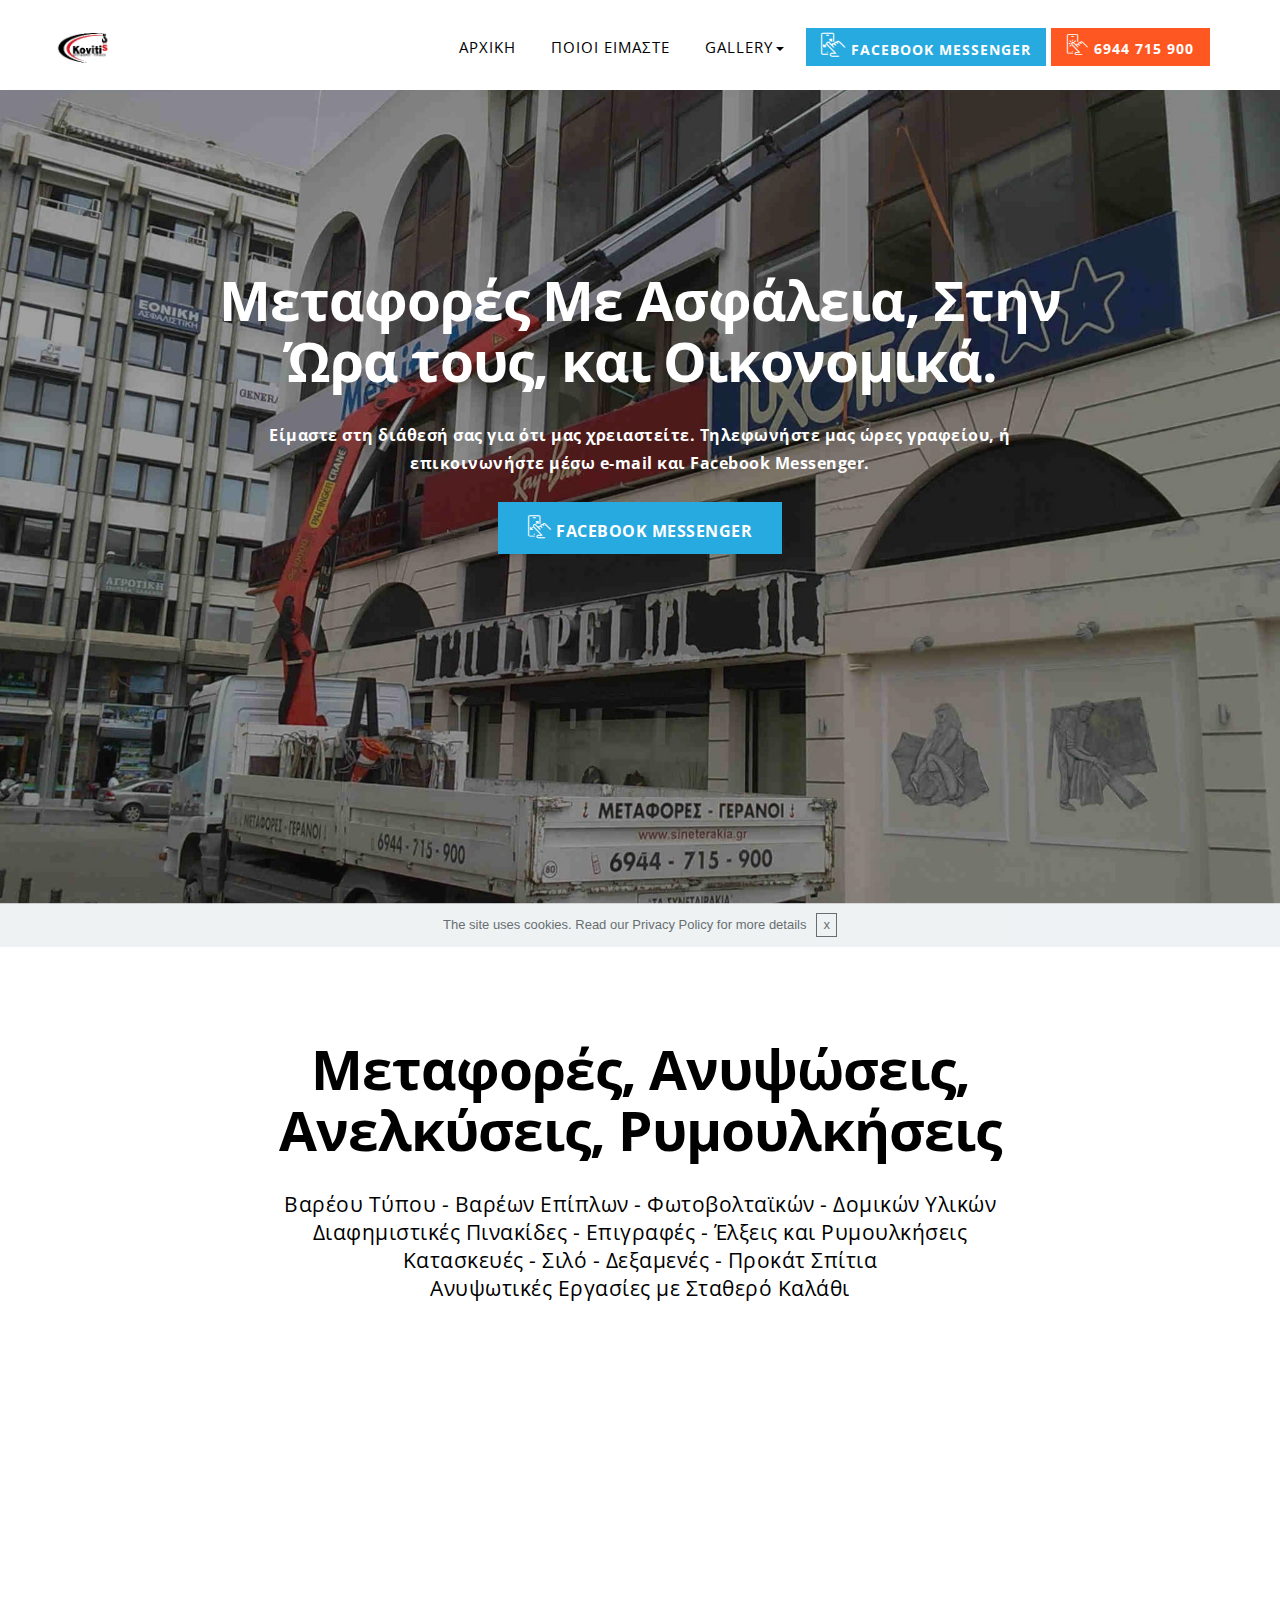
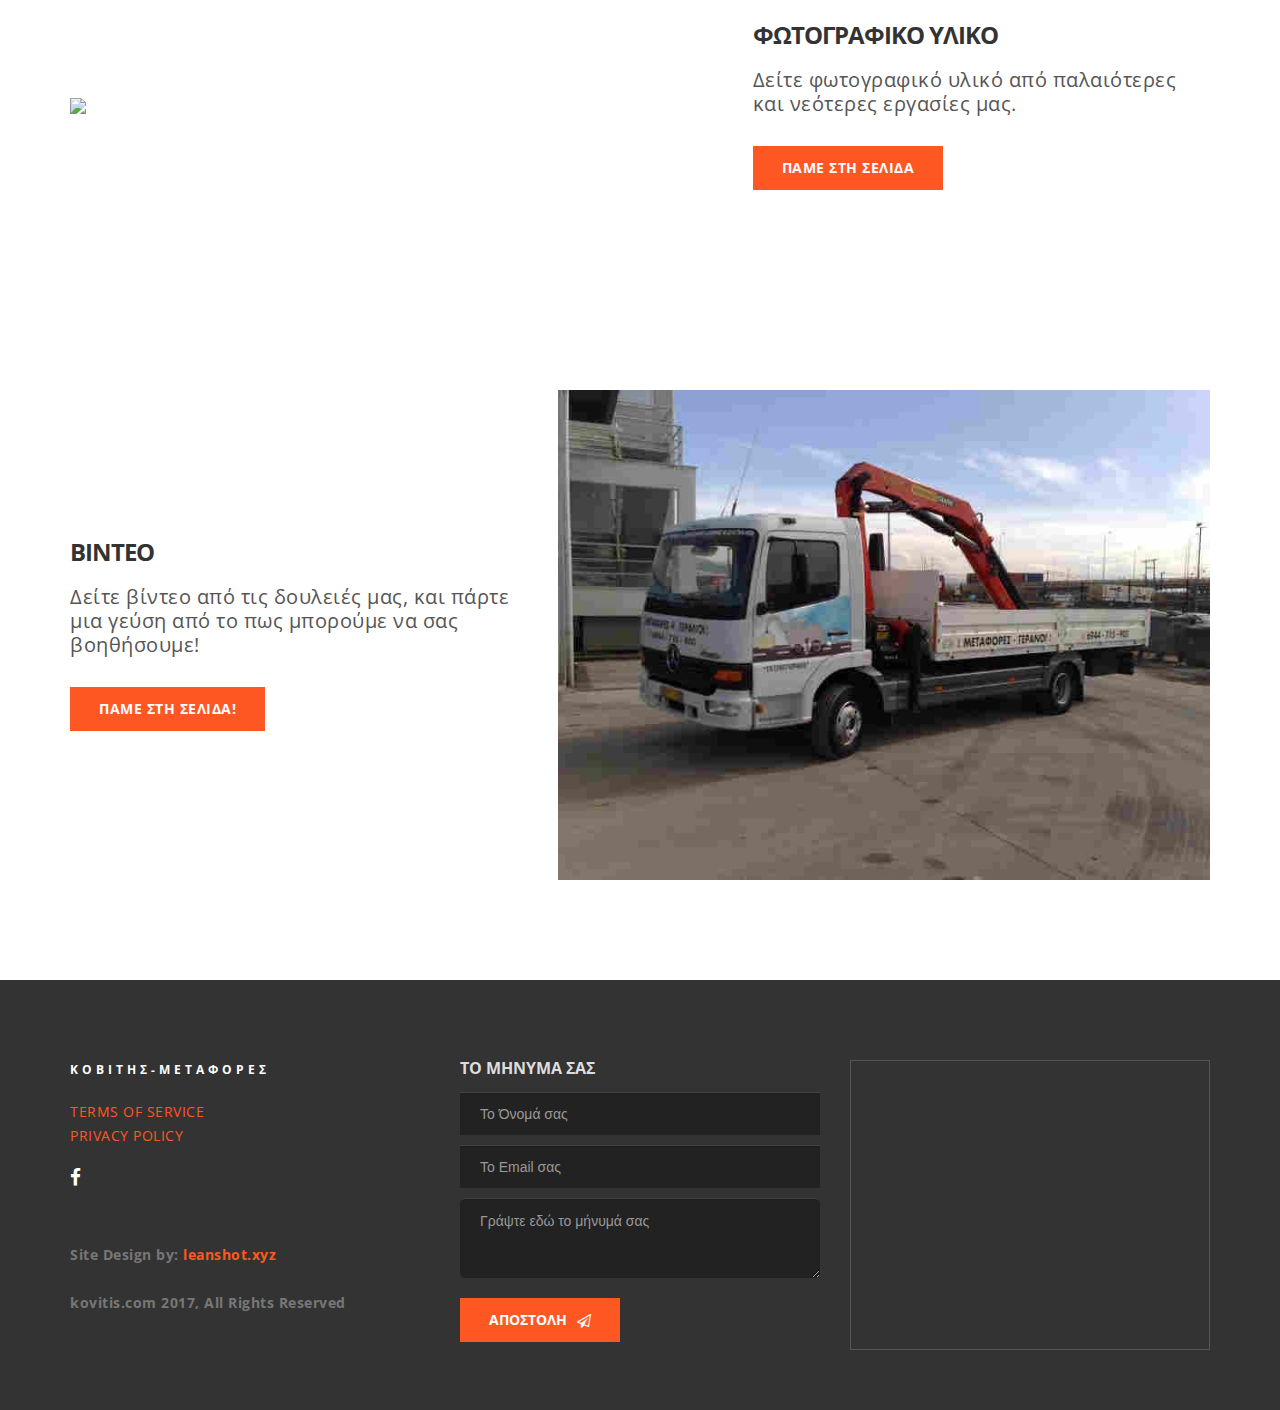
==== index.html @ bd5067e5 "create github pages" ====
<!DOCTYPE html>
<html>
<head>
  <!-- Site made with Mobirise Website Builder v4.3.0, https://mobirise.com -->
  <meta charset="UTF-8">
  <meta http-equiv="X-UA-Compatible" content="IE=edge">
  <meta name="generator" content="Mobirise v4.3.0, mobirise.com">
  <meta name="viewport" content="width=device-width, initial-scale=1">
  <link rel="shortcut icon" href="assets/images/kovitis-logo-128x128-2.png" type="image/x-icon">
  <meta name="description" content="ΜΕΤΑΦΟΡΕΣ, ΜΕΤΑΚΟΜΙΣΕΙΣ, ΑΝΥΨΩΣΕΙΣ, ΡΥΜΟΥΛΚΗΣΕΙΣ, ΘΕΣΣΑΛΟΝΙΚΗ">
  <title>ΚΟΒΙΤΗΣ | Μεταφορές, Γερανοί</title>
  <link rel="stylesheet" href="https://fonts.googleapis.com/css?family=Raleway:400,100,200,300,500,600,700,800,900">
  <link rel="stylesheet" href="assets/web/assets/mobirise-icons/mobirise-icons.css">
  <link rel="stylesheet" href="assets/bootstrap/css/bootstrap.min.css">
  <link rel="stylesheet" href="assets/socicon/css/socicon.min.css">
  <link rel="stylesheet" href="assets/font-awesome/css/font-awesome.min.css">
  <link rel="stylesheet" href="assets/unicore/css/style.css">
  <link rel="stylesheet" href="assets/dropdown-menu/style.light.css">
  <link rel="stylesheet" href="assets/mobirise/css/mbr-additional.css" type="text/css">
  
  
  
</head>
<body>
<section id="dropdown-menu1-0" data-rv-view="0">

    <nav class="navbar navbar-dropdown mbr-title-font navbar-fixed-top">

        <div class="container">

            <div class="navbar-brand">
                <a href="index.html" class="navbar-logo"><img src="assets/images/kovitis-logo-1-128x128.png" alt="ΚΟΒΙΤΗΣ - Μεταφορές,Γερανοί" title="ΚΟΒΙΤΗΣ - Μεταφορές,Γερανοί"></a>
                
            </div>

            <button class="navbar-toggler pull-xs-right hidden-md-up" type="button" data-toggle="collapse" data-target="#exCollapsingNavbar">
                ☰
            </button>

            <ul class="nav-dropdown collapse pull-xs-right navbar-toggleable-sm nav navbar-nav" id="exCollapsingNavbar"><li class="nav-item"><a class="nav-link link" href="https://mobirise.com/"></a></li><li class="nav-item"><a class="nav-link link" href="index.html">ΑΡΧΙΚΗ</a></li><li class="nav-item"><a class="nav-link link" href="ABOUT US.html">ΠΟΙΟΙ ΕΙΜΑΣΤΕ</a></li><li class="nav-item dropdown open"><a class="nav-link link dropdown-toggle" href="index.html" data-toggle="dropdown-submenu" aria-expanded="true">GALLERY</a><div class="dropdown-menu"><a class="dropdown-item" href="PHOTOS.html">ΦΩΤΟΓΡΑΦΙΕΣ</a><a class="dropdown-item" href="VIDEOS.html">ΒΙΝΤΕΟ</a></div></li><li class="nav-item nav-btn"><a class="nav-link btn mbr-title-font btn-info" href="https://m.me/183576741733097" target="_blank"><span class="mbri-touch-swipe mbr-iconfont mbr-iconfont-btn" style="font-size: 24px;"></span>&nbsp;FACEBOOK MESSENGER</a></li><li class="nav-item nav-btn"><a class="nav-link btn mbr-title-font btn-primary" href="tel:+306944715900"><span class="mbri-touch mbr-iconfont mbr-iconfont-btn" style="font-size: 21px;"></span>&nbsp;6944 715 900</a></li></ul>

        </div>

    </nav>

</section>

<section class="mbr-section--bg-adapted mbr-after-navbar" id="header27-7" data-rv-view="2" style="background-image: url(assets/images/62-2000x1500.jpg);">
    <div class="intro intro14" style="padding-top: 270px; padding-bottom: 230px;">
        <div class="mbr-overlay" style="opacity: 0.4; background-color: rgb(21, 21, 21);"></div>
        <div class="container">
            <div class="row center-content">
                <div class="col-md-10 col-md-offset-1 text-center">
                    <h3 class="mbr-title-font"><strong>Μεταφορές Με Ασφάλεια, Στην Ώρα τους, και Οικονομικά.</strong></h3>
                    <p><strong>Είμαστε στη διάθεσή σας για ότι μας χρειαστείτε. Τηλεφωνήστε μας ώρες γραφείου, ή επικοινωνήστε μέσω e-mail και Facebook Messenger.</strong></p>
                    <div class="space40"></div>
                    <div><a href="https://m.me/183576741733097" class="btn mbr-title-font btn-lg btn-info"><span class="mbri-touch-swipe mbr-iconfont mbr-iconfont-btn" style="font-size: 23px;"></span>&nbsp;FACEBOOK MESSENGER</a></div>

                    <ul class="features-list">
                        <li>
                            
                            
                        </li>

                        <li>
                            
                            
                        </li>

                        <li>
                            
                            
                        </li>

                        <li>
                            
                            
                        </li>
                    </ul>
                </div>
            </div>
        </div>
    </div>
</section>

<section class="mbr-section--bg-adapted" id="header7-1k" data-rv-view="5" style="background-color: rgb(255, 255, 255);">
    <div class="intro intro14" style="padding-top: 135px; padding-bottom: 115px;">
        
        <div class="container">
            <div class="row center-content">
                <div class="col-md-10 col-md-offset-1 text-center">
                    <h3 class="mbr-title-font"><strong>Μεταφορές, Ανυψώσεις, Ανελκύσεις, Ρυμουλκήσεις</strong><br></h3>
                    <p>Βαρέου Τύπου -&nbsp;Βαρέων Επίπλων - Φωτοβολταϊκών -&nbsp;Δομικών Υλικών<br>            Διαφημιστικές Πινακίδες - Επιγραφές -&nbsp;Έλξεις και Ρυμουλκήσεις<br>            Κατασκευές - Σιλό - Δεξαμενές - Προκάτ Σπίτια<br>            Ανυψωτικές Εργασίες με Σταθερό Καλάθι<br></p>
                    <div class="space40"></div>
                    

                    <ul class="features-list">
                        <li>
                            
                            
                        </li>

                        <li>
                            
                            
                        </li>

                        <li>
                            
                            
                        </li>

                        <li>
                            
                            
                        </li>
                    </ul>
                </div>
            </div>
        </div>
    </div>
</section>

<section class="mbr-section--bg-adapted mbr-section--relative" id="msg-box5-1l" data-rv-view="8" style="background-color: rgb(255, 255, 255);">
    <div class="elements-content" style="padding-top: 100px; padding-bottom: 100px;">
        
        <div class="container">
            <div class="row">
                <div class="col-md-12">
                    <div class="row center-content">
                        <div class="col-md-7">
                            <figure class="mbr-figure mbr-figure--adapted mbr-figure--caption-inside-bottom mbr-figure--full-width"><img src="assets/images/63-2000x1500.jpg" class="mbr-figure__img"></figure>
                        </div>
                        <div class="col-md-5">
                            <h3 class="text-uppercase space20 mbr-title-font"><strong>ΦΩΤΟΓΡΑΦΙΚΟ ΥΛΙΚΟ</strong></h3>
                            <p>Δείτε φωτογραφικό υλικό από παλαιότερες και νεότερες εργασίες μας.</p>
                            <div class="space30"></div>
                            <div><a class="btn mbr-title-font btn-primary" href="PHOTOS.html">ΠΑΜΕ ΣΤΗ ΣΕΛΙΔΑ</a> </div>
                        </div>
                    </div>
                </div>
            </div>
        </div>
    </div>
</section>

<section class="mbr-section--bg-adapted mbr-section--relative" id="msg-box4-19" data-rv-view="11" style="background-color: rgb(255, 255, 255);">
<div class="elements-content" style="padding-top: 100px; padding-bottom: 100px;">
    
    <div class="container">
        <div class="row">
            <div class="col-md-12">
                <div class="row center-content">
                    <div class="col-md-5">
                        <h3 class="text-uppercase space20 mbr-title-font"><strong>ΒΙΝΤΕΟ</strong></h3>
                        <p>Δείτε βίντεο από τις δουλειές μας, και πάρτε μια γεύση από το πως μπορούμε να σας βοηθήσουμε!</p>
                        <div class="space30"></div>
                        <div><a class="btn mbr-title-font btn-primary" href="VIDEOS.html">ΠΑΜΕ ΣΤΗ ΣΕΛΙΔΑ!</a></div>
                    </div>
                    <div class="col-md-7">
                        <figure class="mbr-figure mbr-figure--adapted mbr-figure--caption-inside-bottom mbr-figure--full-width"><img src="assets/images/12-1-720x540.jpg" class="mbr-figure__img"></figure>
                    </div>
                </div>
            </div>
        </div>
    </div>
</div>

</section>

<section class="mbr-section--bg-adapted mbr-section--relative" id="contacts4-b" data-rv-view="14" style="background-color: rgb(51, 51, 51);">
    <footer class="footer2" id="footer2" style="padding-top: 80px; padding-bottom: 60px;">
        
        <div class="container">
            <div class="row">
                <div class="col-md-4">
                    <h1 class="footer-logo mbr-title-font">ΚΟΒΙΤΗΣ-Μεταφορεσ</h1>
                    <p><a href="TOS.html">TERMS OF SERVICE</a><br><a href="PRIVACY.html">PRIVACY POLICY</a><br></p>
                    <div class="space20"></div>
                    <div class="footer-social space30"> <a class="fa" title="Facebook" target="_blank" href="https://el-gr.facebook.com/pg/%CE%A3%CE%A5%CE%9D%CE%95%CE%A4%CE%91%CE%99%CE%A1%CE%91%CE%9A%CE%99%CE%91-183576741733097/about/"><i class="fa fa-facebook"></i></a>     </div>

                    <p><strong><br></strong><strong>Site Design by:&nbsp;<a href="https://leanshot.xyz" target="_blank">leanshot.xyz</a></strong><strong><br></strong><br><strong>kovitis.com 2017, All Rights Reserved<a href="https://leanshot.xyz" target="_blank"><br></a></strong><br></p>
                </div>

                <div class="col-md-4" data-form-type="formoid">
                    <h5 class="mbr-title-font"><strong>ΤΟ ΜΗΝΥΜΑ ΣΑΣ</strong></h5>

                    <div data-form-alert="true">
                        <div class="hide" data-form-alert-success="true">Ευχαριστούμε για το ενδιαφέρον σας!</div>
                    </div>
                    <form id="contactForm" class="positioned" action="https://mobirise.com/" method="post" data-form-title="ΤΟ ΜΗΝΥΜΑ ΣΑΣ">
                        <input type="hidden" value="H6gFGNk7BHnUJ0TijCPd5NEdzg00eAjlXhA0EHoP7SwGSiLj/lN0wFyt14f3IJrOOEVx8ss+KiuL584Ph36HTFy8j6m+qwFxphKFW7IJkEpsEPEcs5S4kefdJApHaXdV" data-form-email="true">
                        <div>
                            <input type="text" class="form-control" name="name" required="" placeholder="Το Όνομά σας" data-form-field="Name">
                        </div>
                        <div>
                            <input type="email" class="form-control" name="email" required="" placeholder="Το Email σας" data-form-field="Email">
                        </div>
                        <textarea class="form-control" name="message" rows="4" placeholder="Γράψτε εδώ το μήνυμά σας" data-form-field="Message"></textarea>
                        <div><button type="submit" class="btn mbr-title-font btn-primary btn-ico">ΑΠΟΣΤΟΛΗ<i class="fa fa-paper-plane-o"></i></button></div>
                    </form>

                </div>

                <div class="col-md-4">
                    <!-- GOOGLE MAP -->
                    <div class="google-map">
                        <div class="container-fluid no-padding">
                            <figure class="mbr-figure mbr-figure--wysiwyg mbr-figure--full-width mbr-figure--no-bg">
                                    <div class="mbr-figure__map" style="height: 278px"><iframe frameborder="0" style="border:0" src="https://www.google.com/maps/embed/v1/place?key=AIzaSyA0Dx_boXQiwvdz8sJHoYeZNVTdoWONYkU&amp;q=place_id:ChIJidbBNM85qBQRSf6rbRTaplM" allowfullscreen=""></iframe></div>
                            </figure>
                        </div>
                    </div>
                </div>
            </div>
        </div>
    </footer>
</section>


  <script src="assets/web/assets/jquery/jquery.min.js"></script>
  <script src="assets/bootstrap/js/bootstrap.min.js"></script>
  <script src="assets/smooth-scroll/SmoothScroll.js"></script>
  <script src="assets/cookies-alert-plugin/cookies-alert-core.js"></script>
  <script src="assets/cookies-alert-plugin/cookies-alert-script.js"></script>
  <script src="assets/unicore/js/script.js"></script>
  <script src="assets/dropdown-menu/script.js"></script>
  <script src="assets/formoid/formoid.min.js"></script>
  
  
<input name="cookieData" type="hidden" data-cookie-text="The site uses cookies. Read our Privacy Policy for more details">
  </body>
</html>
---- assets/web/assets/mobirise-icons/mobirise-icons.css ----
@font-face {
  font-family: 'MobiriseIcons';
  src:  url('mobirise-icons.eot?spat4u');
  src:  url('mobirise-icons.eot?spat4u#iefix') format('embedded-opentype'),
    url('mobirise-icons.ttf?spat4u') format('truetype'),
    url('mobirise-icons.woff?spat4u') format('woff'),
    url('mobirise-icons.svg?spat4u#MobiriseIcons') format('svg');
  font-weight: normal;
  font-style: normal;
}

[class^="mbri-"], [class*=" mbri-"] {
  /* use !important to prevent issues with browser extensions that change fonts */
  font-family: MobiriseIcons !important;
  speak: none;
  font-style: normal;
  font-weight: normal;
  font-variant: normal;
  text-transform: none;
  line-height: 1;

  /* Better Font Rendering =========== */
  -webkit-font-smoothing: antialiased;
  -moz-osx-font-smoothing: grayscale;
}

.mbri-add-submenu:before {
  content: "\e900";
}
.mbri-alert:before {
  content: "\e901";
}
.mbri-align-center:before {
  content: "\e902";
}
.mbri-align-justify:before {
  content: "\e903";
}
.mbri-align-left:before {
  content: "\e904";
}
.mbri-align-right:before {
  content: "\e905";
}
.mbri-android:before {
  content: "\e906";
}
.mbri-apple:before {
  content: "\e907";
}
.mbri-arrow-down:before {
  content: "\e908";
}
.mbri-arrow-next:before {
  content: "\e909";
}
.mbri-arrow-prev:before {
  content: "\e90a";
}
.mbri-arrow-up:before {
  content: "\e90b";
}
.mbri-bold:before {
  content: "\e90c";
}
.mbri-bookmark:before {
  content: "\e90d";
}
.mbri-bootstrap:before {
  content: "\e90e";
}
.mbri-briefcase:before {
  content: "\e90f";
}
.mbri-browse:before {
  content: "\e910";
}
.mbri-bulleted-list:before {
  content: "\e911";
}
.mbri-calendar:before {
  content: "\e912";
}
.mbri-camera:before {
  content: "\e913";
}
.mbri-cart-add:before {
  content: "\e914";
}
.mbri-cart-full:before {
  content: "\e915";
}
.mbri-cash:before {
  content: "\e916";
}
.mbri-change-style:before {
  content: "\e917";
}
.mbri-chat:before {
  content: "\e918";
}
.mbri-clock:before {
  content: "\e919";
}
.mbri-close:before {
  content: "\e91a";
}
.mbri-cloud:before {
  content: "\e91b";
}
.mbri-code:before {
  content: "\e91c";
}
.mbri-contact-form:before {
  content: "\e91d";
}
.mbri-credit-card:before {
  content: "\e91e";
}
.mbri-cursor-click:before {
  content: "\e91f";
}
.mbri-cust-feedback:before {
  content: "\e920";
}
.mbri-database:before {
  content: "\e921";
}
.mbri-delivery:before {
  content: "\e922";
}
.mbri-desktop:before {
  content: "\e923";
}
.mbri-devices:before {
  content: "\e924";
}
.mbri-down:before {
  content: "\e925";
}
.mbri-download:before {
  content: "\e989";
}
.mbri-drag-n-drop:before {
  content: "\e927";
}
.mbri-drag-n-drop2:before {
  content: "\e928";
}
.mbri-edit:before {
  content: "\e929";
}
.mbri-edit2:before {
  content: "\e92a";
}
.mbri-error:before {
  content: "\e92b";
}
.mbri-extension:before {
  content: "\e92c";
}
.mbri-features:before {
  content: "\e92d";
}
.mbri-file:before {
  content: "\e92e";
}
.mbri-flag:before {
  content: "\e92f";
}
.mbri-folder:before {
  content: "\e930";
}
.mbri-gift:before {
  content: "\e931";
}
.mbri-github:before {
  content: "\e932";
}
.mbri-globe:before {
  content: "\e933";
}
.mbri-globe-2:before {
  content: "\e934";
}
.mbri-growing-chart:before {
  content: "\e935";
}
.mbri-hearth:before {
  content: "\e936";
}
.mbri-help:before {
  content: "\e937";
}
.mbri-home:before {
  content: "\e938";
}
.mbri-hot-cup:before {
  content: "\e939";
}
.mbri-idea:before {
  content: "\e93a";
}
.mbri-image-gallery:before {
  content: "\e93b";
}
.mbri-image-slider:before {
  content: "\e93c";
}
.mbri-info:before {
  content: "\e93d";
}
.mbri-italic:before {
  content: "\e93e";
}
.mbri-key:before {
  content: "\e93f";
}
.mbri-laptop:before {
  content: "\e940";
}
.mbri-layers:before {
  content: "\e941";
}
.mbri-left-right:before {
  content: "\e942";
}
.mbri-left:before {
  content: "\e943";
}
.mbri-letter:before {
  content: "\e944";
}
.mbri-like:before {
  content: "\e945";
}
.mbri-link:before {
  content: "\e946";
}
.mbri-lock:before {
  content: "\e947";
}
.mbri-login:before {
  content: "\e948";
}
.mbri-logout:before {
  content: "\e949";
}
.mbri-magic-stick:before {
  content: "\e94a";
}
.mbri-map-pin:before {
  content: "\e94b";
}
.mbri-menu:before {
  content: "\e94c";
}
.mbri-mobile:before {
  content: "\e94d";
}
.mbri-mobile2:before {
  content: "\e94e";
}
.mbri-mobirise:before {
  content: "\e94f";
}
.mbri-more-horizontal:before {
  content: "\e950";
}
.mbri-more-vertical:before {
  content: "\e951";
}
.mbri-music:before {
  content: "\e952";
}
.mbri-new-file:before {
  content: "\e953";
}
.mbri-numbered-list:before {
  content: "\e954";
}
.mbri-opened-folder:before {
  content: "\e955";
}
.mbri-pages:before {
  content: "\e956";
}
.mbri-paper-plane:before {
  content: "\e957";
}
.mbri-paperclip:before {
  content: "\e958";
}
.mbri-photo:before {
  content: "\e959";
}
.mbri-photos:before {
  content: "\e95a";
}
.mbri-pin:before {
  content: "\e95b";
}
.mbri-play:before {
  content: "\e95c";
}
.mbri-plus:before {
  content: "\e95d";
}
.mbri-preview:before {
  content: "\e95e";
}
.mbri-print:before {
  content: "\e95f";
}
.mbri-protect:before {
  content: "\e960";
}
.mbri-question:before {
  content: "\e961";
}
.mbri-quote-left:before {
  content: "\e962";
}
.mbri-quote-right:before {
  content: "\e963";
}
.mbri-refresh:before {
  content: "\e964";
}
.mbri-responsive:before {
  content: "\e965";
}
.mbri-right:before {
  content: "\e966";
}
.mbri-rocket:before {
  content: "\e967";
}
.mbri-sad-face:before {
  content: "\e968";
}
.mbri-sale:before {
  content: "\e969";
}
.mbri-save:before {
  content: "\e96a";
}
.mbri-search:before {
  content: "\e96b";
}
.mbri-setting:before {
  content: "\e96c";
}
.mbri-setting2:before {
  content: "\e96d";
}
.mbri-setting3:before {
  content: "\e96e";
}
.mbri-share:before {
  content: "\e96f";
}
.mbri-shopping-bag:before {
  content: "\e970";
}
.mbri-shopping-basket:before {
  content: "\e971";
}
.mbri-shopping-cart:before {
  content: "\e972";
}
.mbri-sites:before {
  content: "\e973";
}
.mbri-smile-face:before {
  content: "\e974";
}
.mbri-speed:before {
  content: "\e975";
}
.mbri-star:before {
  content: "\e976";
}
.mbri-success:before {
  content: "\e977";
}
.mbri-sun:before {
  content: "\e978";
}
.mbri-sun2:before {
  content: "\e979";
}
.mbri-tablet:before {
  content: "\e97a";
}
.mbri-tablet-vertical:before {
  content: "\e97b";
}
.mbri-target:before {
  content: "\e97c";
}
.mbri-timer:before {
  content: "\e97d";
}
.mbri-to-ftp:before {
  content: "\e97e";
}
.mbri-to-local-drive:before {
  content: "\e97f";
}
.mbri-touch-swipe:before {
  content: "\e980";
}
.mbri-touch:before {
  content: "\e981";
}
.mbri-trash:before {
  content: "\e982";
}
.mbri-underline:before {
  content: "\e983";
}
.mbri-unlink:before {
  content: "\e984";
}
.mbri-unlock:before {
  content: "\e985";
}
.mbri-up-down:before {
  content: "\e986";
}
.mbri-up:before {
  content: "\e987";
}
.mbri-update:before {
  content: "\e988";
}
.mbri-upload:before {
 content: "\e926"; 
}
.mbri-user:before {
  content: "\e98a";
}
.mbri-user2:before {
  content: "\e98b";
}
.mbri-users:before {
  content: "\e98c";
}
.mbri-video:before {
  content: "\e98d";
}
.mbri-video-play:before {
  content: "\e98e";
}
.mbri-watch:before {
  content: "\e98f";
}
.mbri-website-theme:before {
  content: "\e990";
}
.mbri-wifi:before {
  content: "\e991";
}
.mbri-windows:before {
  content: "\e992";
}
.mbri-zoom-out:before {
  content: "\e993";
}
.mbri-redo:before {
  content: "\e994";
}
.mbri-undo:before {
  content: "\e995";
}
---- assets/socicon/css/socicon.min.css ----
@charset "UTF-8";@font-face{font-family:"socicon";src:url("../fonts/socicon.eot");src:url("../fonts/socicon.eot?#iefix") format("embedded-opentype"),url("../fonts/socicon.woff") format("woff"),url("../fonts/socicon.ttf") format("truetype"),url("../fonts/socicon.svg#sociconregular") format("svg");font-weight:normal;font-style:normal}.socicon:before{position:relative;top:1px;display:inline-block;font-family:"socicon";font-style:normal;font-weight:normal;line-height:1;text-transform:none !important;-webkit-font-smoothing:antialiased;-moz-osx-font-smoothing:grayscale}.socicon-twitter:before{content:"\e040"}.socicon-facebook:before{content:"\e041"}.socicon-googleplus:before{content:"\e042"}.socicon-pinterest:before{content:"\e043"}.socicon-foursquare:before{content:"\e044"}.socicon-yahoo:before{content:"\e045"}.socicon-skype:before{content:"\e046"}.socicon-yelp:before{content:"\e047"}.socicon-feedburner:before{content:"\e048"}.socicon-linkedin:before{content:"\e049"}.socicon-viadeo:before{content:"\e04a"}.socicon-xing:before{content:"\e04b"}.socicon-myspace:before{content:"\e04c"}.socicon-soundcloud:before{content:"\e04d"}.socicon-spotify:before{content:"\e04e"}.socicon-grooveshark:before{content:"\e04f"}.socicon-mixcloud:before{content:"\e001"}.socicon-lastfm:before{content:"\e050"}.socicon-youtube:before{content:"\e051"}.socicon-vimeo:before{content:"\e052"}.socicon-dailymotion:before{content:"\e053"}.socicon-vine:before{content:"\e054"}.socicon-flickr:before{content:"\e055"}.socicon-500px:before{content:"\e056"}.socicon-instagram:before{content:"\e057"}.socicon-wordpress:before{content:"\e058"}.socicon-tumblr:before{content:"\e059"}.socicon-blogger:before{content:"\e020"}.socicon-technorati:before{content:"\e021"}.socicon-reddit:before{content:"\e022"}.socicon-dribbble:before{content:"\e023"}.socicon-stumbleupon:before{content:"\e024"}.socicon-digg:before{content:"\e025"}.socicon-envato:before{content:"\e026"}.socicon-behance:before{content:"\e027"}.socicon-delicious:before{content:"\e028"}.socicon-deviantart:before{content:"\e029"}.socicon-forrst:before{content:"\e02a"}.socicon-play:before{content:"\e02b"}.socicon-zerply:before{content:"\e02c"}.socicon-wikipedia:before{content:"\e02d"}.socicon-apple:before{content:"\e02e"}.socicon-flattr:before{content:"\e02f"}.socicon-github:before{content:"\e030"}.socicon-friendfeed:before{content:"\e032"}.socicon-newsvine:before{content:"\e033"}.socicon-identica:before{content:"\e034"}.socicon-bebo:before{content:"\e035"}.socicon-zynga:before{content:"\e036"}.socicon-steam:before{content:"\e037"}.socicon-xbox:before{content:"\e038"}.socicon-windows:before{content:"\e039"}.socicon-outlook:before{content:"\e010"}.socicon-coderwall:before{content:"\e011"}.socicon-tripadvisor:before{content:"\e012"}.socicon-appnet:before{content:"\e013"}.socicon-goodreads:before{content:"\e014"}.socicon-tripit:before{content:"\e015"}.socicon-lanyrd:before{content:"\e016"}.socicon-slideshare:before{content:"\e017"}.socicon-buffer:before{content:"\e018"}.socicon-rss:before{content:"\e00b"}.socicon-vkontakte:before{content:"\e01a"}.socicon-disqus:before{content:"\e019"}.socicon-houzz:before{content:"\e00a"}.socicon-mail:before{content:"\e01f"}.socicon-patreon:before{content:"\e01c"}.socicon-paypal:before{content:"\e00c"}.socicon-playstation:before{content:"\e03d"}.socicon-smugmug:before{content:"\e05e"}.socicon-swarm:before{content:"\e003"}.socicon-triplej:before{content:"\e009"}.socicon-yammer:before{content:"\e005"}.socicon-stackoverflow:before{content:"\e007"}.socicon-drupal:before{content:"\e002"}.socicon-odnoklassniki:before{content:"\e00d"}.socicon-android:before{content:"\e03e"}.socicon-meetup:before{content:"\e03c"}.socicon-persona:before{content:"\e008"}.socicon-amazon:before{content:"\e05c"}.socicon-ello:before{content:"\e006"}.socicon-8tracks:before{content:"\e05b"}.socicon-twitch:before{content:"\e05a"}.socicon-airbnb:before{content:"\e00e"}.socicon-pocket:before{content:"\e01e"}.socicon-whatsapp:before{content:"\e01b"}.socicon-storehouse:before{content:"\e01d"}.socicon-icq:before{content:"\e05d"}.socicon-modelmayhem:before{content:"\e000"}.socicon-istock:before{content:"\e004"}.socicon-angellist:before{content:"\e062"}.socicon-periscope:before{content:"\e00f"}.socicon-ravelry:before{content:"\e05f"}.socicon-snapchat:before{content:"\e03f"}.socicon-weibo:before{content:"\e060"}.socicon-douban:before{content:"\e03b"}.socicon-baidu:before{content:"\e061"}.socicon-qq:before{content:"\e03a"}.socicon-renren:before{content:"\e031"}.socicon-ebay:before{content:"\e063"}.socicon-imdb:before{content:"\e064"}.socicon-stayfriends:before{content:"\e065"}.socicon-residentadvisor:before{content:"\e066"}.socicon-google:before{content:"\e067"}.socicon-yandex:before{content:"\e068"}.socicon-sharethis:before{content:"\e069"}.socicon-bandcamp:before{content:"\e06a"}.socicon-itunes:before{content:"\e06b"}.socicon-deezer:before{content:"\e06c"}.socicon-medium:before{content:"\e06d"}.socicon-telegram:before{content:"\e06e"}.socicon-openid:before{content:"\e06f"}.socicon-amplement:before{content:"\e070"}.socicon-bg-twitter{background:#4da7de}.socicon-bg-twitter:hover{background:#4da7de !important}.socicon-bg-facebook{background:#3e5b98}.socicon-bg-facebook:hover{background:#3e5b98 !important}.socicon-bg-googleplus{background:#dd4b39}.socicon-bg-googleplus:hover{background:#dd4b39 !important}.socicon-bg-pinterest{background:#c92619}.socicon-bg-pinterest:hover{background:#c92619 !important}.socicon-bg-foursquare{background:#f94877}.socicon-bg-foursquare:hover{background:#f94877 !important}.socicon-bg-yahoo{background:#6e2a85}.socicon-bg-yahoo:hover{background:#6e2a85 !important}.socicon-bg-skype{background:#28abe3}.socicon-bg-skype:hover{background:#28abe3 !important}.socicon-bg-yelp{background:#c83218}.socicon-bg-yelp:hover{background:#c83218 !important}.socicon-bg-feedburner{background:#fc0}.socicon-bg-feedburner:hover{background:#fc0 !important}.socicon-bg-linkedin{background:#3371b7}.socicon-bg-linkedin:hover{background:#3371b7 !important}.socicon-bg-viadeo{background:#e4a000}.socicon-bg-viadeo:hover{background:#e4a000 !important}.socicon-bg-xing{background:#005a60}.socicon-bg-xing:hover{background:#005a60 !important}.socicon-bg-myspace{background:#323232}.socicon-bg-myspace:hover{background:#323232 !important}.socicon-bg-soundcloud{background:#fe3801}.socicon-bg-soundcloud:hover{background:#fe3801 !important}.socicon-bg-spotify{background:#7bb342}.socicon-bg-spotify:hover{background:#7bb342 !important}.socicon-bg-grooveshark{background:#000}.socicon-bg-grooveshark:hover{background:#000 !important}.socicon-bg-mixcloud{background:#000}.socicon-bg-mixcloud:hover{background:#000 !important}.socicon-bg-lastfm{background:#d41316}.socicon-bg-lastfm:hover{background:#d41316 !important}.socicon-bg-youtube{background:#e02a20}.socicon-bg-youtube:hover{background:#e02a20 !important}.socicon-bg-vimeo{background:#51b5e7}.socicon-bg-vimeo:hover{background:#51b5e7 !important}.socicon-bg-dailymotion{background:#004e72}.socicon-bg-dailymotion:hover{background:#004e72 !important}.socicon-bg-vine{background:#00b389}.socicon-bg-vine:hover{background:#00b389 !important}.socicon-bg-flickr{background:#1e1e1b}.socicon-bg-flickr:hover{background:#1e1e1b !important}.socicon-bg-500px{background:#58a9de}.socicon-bg-500px:hover{background:#58a9de !important}.socicon-bg-instagram{background:#9c7c6e}.socicon-bg-instagram:hover{background:#9c7c6e !important}.socicon-bg-wordpress{background:#464646}.socicon-bg-wordpress:hover{background:#464646 !important}.socicon-bg-tumblr{background:#45556c}.socicon-bg-tumblr:hover{background:#45556c !important}.socicon-bg-blogger{background:#ec661c}.socicon-bg-blogger:hover{background:#ec661c !important}.socicon-bg-technorati{background:#5cb030}.socicon-bg-technorati:hover{background:#5cb030 !important}.socicon-bg-reddit{background:#e74a1e}.socicon-bg-reddit:hover{background:#e74a1e !important}.socicon-bg-dribbble{background:#e84d88}.socicon-bg-dribbble:hover{background:#e84d88 !important}.socicon-bg-stumbleupon{background:#e64011}.socicon-bg-stumbleupon:hover{background:#e64011 !important}.socicon-bg-digg{background:#1d1d1b}.socicon-bg-digg:hover{background:#1d1d1b !important}.socicon-bg-envato{background:#597c3a}.socicon-bg-envato:hover{background:#597c3a !important}.socicon-bg-behance{background:#000}.socicon-bg-behance:hover{background:#000 !important}.socicon-bg-delicious{background:#020202}.socicon-bg-delicious:hover{background:#020202 !important}.socicon-bg-deviantart{background:#c5d200}.socicon-bg-deviantart:hover{background:#c5d200 !important}.socicon-bg-forrst{background:#5b9a68}.socicon-bg-forrst:hover{background:#5b9a68 !important}.socicon-bg-play{background:#000}.socicon-bg-play:hover{background:#000 !important}.socicon-bg-zerply{background:#9dbc7a}.socicon-bg-zerply:hover{background:#9dbc7a !important}.socicon-bg-wikipedia{background:#000}.socicon-bg-wikipedia:hover{background:#000 !important}.socicon-bg-apple{background:#b9bfc1}.socicon-bg-apple:hover{background:#b9bfc1 !important}.socicon-bg-flattr{background:#f67c1a}.socicon-bg-flattr:hover{background:#f67c1a !important}.socicon-bg-github{background:#221e1b}.socicon-bg-github:hover{background:#221e1b !important}.socicon-bg-friendfeed{background:#2f72c4}.socicon-bg-friendfeed:hover{background:#2f72c4 !important}.socicon-bg-newsvine{background:#075b2f}.socicon-bg-newsvine:hover{background:#075b2f !important}.socicon-bg-identica{background:#000}.socicon-bg-identica:hover{background:#000 !important}.socicon-bg-bebo{background:#ef1011}.socicon-bg-bebo:hover{background:#ef1011 !important}.socicon-bg-zynga{background:#dc0606}.socicon-bg-zynga:hover{background:#dc0606 !important}.socicon-bg-steam{background:#171a21}.socicon-bg-steam:hover{background:#171a21 !important}.socicon-bg-xbox{background:#92c83e}.socicon-bg-xbox:hover{background:#92c83e !important}.socicon-bg-windows{background:#00bdf6}.socicon-bg-windows:hover{background:#00bdf6 !important}.socicon-bg-outlook{background:#0072c6}.socicon-bg-outlook:hover{background:#0072c6 !important}.socicon-bg-coderwall{background:#3e8dcc}.socicon-bg-coderwall:hover{background:#3e8dcc !important}.socicon-bg-tripadvisor{background:#4b7e37}.socicon-bg-tripadvisor:hover{background:#4b7e37 !important}.socicon-bg-appnet{background:#494949}.socicon-bg-appnet:hover{background:#494949 !important}.socicon-bg-goodreads{background:#463020}.socicon-bg-goodreads:hover{background:#463020 !important}.socicon-bg-tripit{background:#1982c3}.socicon-bg-tripit:hover{background:#1982c3 !important}.socicon-bg-lanyrd{background:#3c80c9}.socicon-bg-lanyrd:hover{background:#3c80c9 !important}.socicon-bg-slideshare{background:#4ba3a6}.socicon-bg-slideshare:hover{background:#4ba3a6 !important}.socicon-bg-buffer{background:#000}.socicon-bg-buffer:hover{background:#000 !important}.socicon-bg-rss{background:#f26109}.socicon-bg-rss:hover{background:#f26109 !important}.socicon-bg-vkontakte{background:#5a7fa6}.socicon-bg-vkontakte:hover{background:#5a7fa6 !important}.socicon-bg-disqus{background:#2e9fff}.socicon-bg-disqus:hover{background:#2e9fff !important}.socicon-bg-houzz{background:#7cc04b}.socicon-bg-houzz:hover{background:#7cc04b !important}.socicon-bg-mail{background:#000}.socicon-bg-mail:hover{background:#000 !important}.socicon-bg-patreon{background:#e44727}.socicon-bg-patreon:hover{background:#e44727 !important}.socicon-bg-paypal{background:#009cde}.socicon-bg-paypal:hover{background:#009cde !important}.socicon-bg-playstation{background:#000}.socicon-bg-playstation:hover{background:#000 !important}.socicon-bg-smugmug{background:#acfd32}.socicon-bg-smugmug:hover{background:#acfd32 !important}.socicon-bg-swarm{background:#fc9d3c}.socicon-bg-swarm:hover{background:#fc9d3c !important}.socicon-bg-triplej{background:#e53531}.socicon-bg-triplej:hover{background:#e53531 !important}.socicon-bg-yammer{background:#1175c4}.socicon-bg-yammer:hover{background:#1175c4 !important}.socicon-bg-stackoverflow{background:#fd9827}.socicon-bg-stackoverflow:hover{background:#fd9827 !important}.socicon-bg-drupal{background:#00598e}.socicon-bg-drupal:hover{background:#00598e !important}.socicon-bg-odnoklassniki{background:#f48420}.socicon-bg-odnoklassniki:hover{background:#f48420 !important}.socicon-bg-android{background:#8ec047}.socicon-bg-android:hover{background:#8ec047 !important}.socicon-bg-meetup{background:#e2373c}.socicon-bg-meetup:hover{background:#e2373c !important}.socicon-bg-persona{background:#e6753d}.socicon-bg-persona:hover{background:#e6753d !important}.socicon-bg-amazon{background:#f90}.socicon-bg-amazon:hover{background:#f90 !important}.socicon-bg-ello{background:#000}.socicon-bg-ello:hover{background:#000 !important}.socicon-bg-8tracks{background:#122c4b}.socicon-bg-8tracks:hover{background:#122c4b !important}.socicon-bg-twitch{background:#6441a5}.socicon-bg-twitch:hover{background:#6441a5 !important}.socicon-bg-airbnb{background:#ff5a5f}.socicon-bg-airbnb:hover{background:#ff5a5f !important}.socicon-bg-pocket{background:#ed4055}.socicon-bg-pocket:hover{background:#ed4055 !important}.socicon-bg-whatsapp{background:#20b038}.socicon-bg-whatsapp:hover{background:#20b038 !important}.socicon-bg-storehouse{background:#25b0e6}.socicon-bg-storehouse:hover{background:#25b0e6 !important}.socicon-bg-icq{background:#7ebd00}.socicon-bg-icq:hover{background:#7ebd00 !important}.socicon-bg-modelmayhem{background:#000}.socicon-bg-modelmayhem:hover{background:#000 !important}.socicon-bg-istock{background:#000}.socicon-bg-istock:hover{background:#000 !important}.socicon-bg-angellist{background:#000}.socicon-bg-angellist:hover{background:#000 !important}.socicon-bg-periscope{background:#3aa4c6}.socicon-bg-periscope:hover{background:#3aa4c6 !important}.socicon-bg-ravelry{background:#b6014c}.socicon-bg-ravelry:hover{background:#b6014c !important}.socicon-bg-snapchat{background:#fffa37}.socicon-bg-snapchat:hover{background:#fffa37 !important}.socicon-bg-weibo{background:#e31c34}.socicon-bg-weibo:hover{background:#e31c34 !important}.socicon-bg-douban{background:#3ca353}.socicon-bg-douban:hover{background:#3ca353 !important}.socicon-bg-baidu{background:#2629d9}.socicon-bg-baidu:hover{background:#2629d9 !important}.socicon-bg-qq{background:#4297d3}.socicon-bg-qq:hover{background:#4297d3 !important}.socicon-bg-renren{background:#2266b0}.socicon-bg-renren:hover{background:#2266b0 !important}.socicon-bg-ebay{background:#333}.socicon-bg-ebay:hover{background:#333 !important}.socicon-bg-imdb{background:#e8ba00}.socicon-bg-imdb:hover{background:#e8ba00 !important}.socicon-bg-stayfriends{background:#f08a1c}.socicon-bg-stayfriends:hover{background:#f08a1c !important}.socicon-bg-residentadvisor{background:#b3be1b}.socicon-bg-residentadvisor:hover{background:#b3be1b !important}.socicon-bg-google{background:#4285f4}.socicon-bg-google:hover{background:#4285f4 !important}.socicon-bg-yandex{background:#f00}.socicon-bg-yandex:hover{background:#f00 !important}.socicon-bg-sharethis{background:#01bf01}.socicon-bg-sharethis:hover{background:#01bf01 !important}.socicon-bg-bandcamp{background:#619aa9}.socicon-bg-bandcamp:hover{background:#619aa9 !important}.socicon-bg-itunes{background:#ff5e51}.socicon-bg-itunes:hover{background:#ff5e51 !important}.socicon-bg-deezer{background:#32323d}.socicon-bg-deezer:hover{background:#32323d !important}.socicon-bg-medium{background:#000}.socicon-bg-medium:hover{background:#000 !important}.socicon-bg-telegram{background:#08c}.socicon-bg-telegram:hover{background:#08c !important}.socicon-bg-openid{background:#f78c40}.socicon-bg-openid:hover{background:#f78c40 !important}.socicon-bg-amplement{background:#0996c3}.socicon-bg-amplement:hover{background:#0996c3 !important}
---- assets/unicore/css/style.css ----
.engine {
	position: absolute;
	text-indent: -2400px;
	text-align: center;
	padding: 0;
	top: 0;
	left: -2400px;
}@import url(https://fonts.googleapis.com/css?family=Montserrat:400,700);
@import url(https://fonts.googleapis.com/css?family=Droid+Serif:400italic,300italic);

.brandName {
  display: inline-block;
}


.mbr-brand--inline .mbr-brand__logo,
.mbr-brand--inline .mbr-brand__name {
  display: inline-block;
  vertical-align: middle;
}
.mbr-brand--inline .mbr-brand__logo {
  padding-right: 10px;
}
.mbr-brand--inline .mbr-brand__name {
  margin: 0;
  text-align: left;
}

.mbr-navbar:before,
.mbr-navbar__container {
  height: 98px;
}
.mbr-navbar--ss .mbr-navbar__brand-link:after,
.mbr-navbar--ss .mbr-navbar__brand-img {
  height: 74px;
}
.mbr-navbar--ss:before,
.mbr-navbar--ss .mbr-navbar__container {
  height: 98px;
}
.mbr-navbar--xs .mbr-navbar__brand-link:after,
.mbr-navbar--xs .mbr-navbar__brand-img {
  height: 32px;
}
.mbr-navbar--xs:before,
.mbr-navbar--xs .mbr-navbar__container {
  height: 56px;
}
.mbr-navbar--s .mbr-navbar__brand-link:after,
.mbr-navbar--s .mbr-navbar__brand-img {
  height: 48px;
}
.mbr-navbar--s:before,
.mbr-navbar--s .mbr-navbar__container {
  height: 72px;
}
.mbr-navbar--m .mbr-navbar__brand-link:after,
.mbr-navbar--m .mbr-navbar__brand-img {
  height: 64px;
}
.mbr-navbar--m:before,
.mbr-navbar--m .mbr-navbar__container {
  height: 88px;
}
.mbr-navbar--l .mbr-navbar__brand-link:after,
.mbr-navbar--l .mbr-navbar__brand-img {
  height: 96px;
}
.mbr-navbar--l:before,
.mbr-navbar--l .mbr-navbar__container {
  height: 120px;
}
.mbr-navbar--xl .mbr-navbar__brand-link:after,
.mbr-navbar--xl .mbr-navbar__brand-img {
  height: 128px;
}
.mbr-navbar--xl:before,
.mbr-navbar--xl .mbr-navbar__container {
  height: 152px;
}
.mbr-navbar--short .mbr-navbar__brand-link:after,
.mbr-navbar--short .mbr-navbar__brand-img {
  /*ksa-fix*/
  height: 55px;
}
.mbr-navbar--short:before,
.mbr-navbar--short .mbr-navbar__container {
  height: 64px;
}
.mbr-navbar--short .mbr-navbar__container {
  padding: 12px 0;
}
@media (max-width: 767px) {
  .mbr-navbar--short .mbr-navbar__brand-link:after,
  .mbr-navbar--short .mbr-navbar__brand-img {
    /*ksa-fix*/
    height: 50px;
  }
  .mbr-navbar--short:before,
  .mbr-navbar--short .mbr-navbar__container {
    height: 45px;
  }
  .mbr-navbar--short .mbr-navbar__container {
    padding: 7px 0;
  }
}
.mbr-navbar__brand-img {
  position: relative;
}
.mbr-navbar__brand-img,
.mbr-navbar__container,
.mbr-navbar__section {
  -webkit-transition: all 300ms ease-in-out 0s;
  -o-transition: all 300ms ease-in-out 0s;
  transition: all 300ms ease-in-out 0s;
}

.mbr-navbar--collapsed.mbr-navbar--open .mbr-navbar__brand-img,
.mbr-navbar--collapsed.mbr-navbar--open .mbr-navbar__container {
  -webkit-transition: none;
  -o-transition: none;
  transition: none;
}

@media (max-width: 991px) {

  .mbr-navbar--auto-collapse.mbr-navbar--open .mbr-navbar__brand-img,
  .mbr-navbar--auto-collapse.mbr-navbar--open .mbr-navbar__container {
    -webkit-transition: none;
    -o-transition: none;
    transition: none;
  }
}

@media (max-width: 768px) {
  .mbr-navbar__brand-img {
    padding-left: 10px;
  }
}





.mbr-section {
  padding: 0 20px;
}
.mbr-section--no-padding {
  padding: 0;
}


.mbr-section__container {
  padding: 0;
  position: relative;
  z-index: 3;
}
.mbr-section__container--center {
  text-align: center;
}
.mbr-section__container--std-padding {
  padding: 93px 0;
}
.mbr-section__container--std-top-padding {
  padding-top: 93px;
}
.mbr-section__container--std-bot-padding {
  padding-bottom: 93px;
}
.mbr-section__container--sm-padding {
  padding: 41px 0;
}
.mbr-section__container--sm-top-padding {
  padding-top: 41px;
}
.mbr-section__container--sm-bot-padding {
  padding-bottom: 41px;
}
.mbr-section__container--isolated {
  padding-bottom: 93px;
  padding-top: 93px;
}
.mbr-section__container--first {
  padding-top: 93px;
  padding-bottom: 41px;
}
.mbr-section__container--middle {
  padding-bottom: 41px;
}
.mbr-section__container--last {
  padding-bottom: 93px;
}
.mbr-section__row {
  margin-left: -24px;
  margin-right: -24px;
}
.mbr-section__col {
  overflow: hidden;
  padding-left: 24px;
  padding-right: 24px;
}
.mbr-section__left {
  padding-right: 40px;
}
.mbr-section__right {
  padding-left: 15px;
}
.mbr-section__header {
  line-height: 1.5em;
  margin: -10px 0 0;
  text-align: center;
}
@media (min-width: 768px) {
  .mbr-section--short-paddings .mbr-section__container--std-padding {
    padding: 59px 0;
  }
  .mbr-section--short-paddings .mbr-section__container--std-top-padding {
    padding-top: 59px;
  }
  .mbr-section--short-paddings .mbr-section__container--std-bot-padding {
    padding-bottom: 59px;
  }
  .mbr-section--short-paddings .mbr-section__container--sm-padding {
    padding: 41px 0;
  }
  .mbr-section--short-paddings .mbr-section__container--sm-top-padding {
    padding-top: 41px;
  }
  .mbr-section--short-paddings .mbr-section__container--sm-bot-padding {
    padding-bottom: 41px;
  }
  .mbr-section--short-paddings .mbr-section__container--isolated {
    padding-bottom: 59px;
    padding-top: 59px;
  }
  .mbr-section--short-paddings .mbr-section__container--first {
    padding-top: 59px;
    padding-bottom: 41px;
  }
  .mbr-section--short-paddings .mbr-section__container--middle {
    padding-bottom: 41px;
  }
  .mbr-section--short-paddings .mbr-section__container--last {
    padding-bottom: 59px;
  }
}

.mbr-box {
  display: table;
  width: 100%;
}
.mbr-box--fixed {
  table-layout: fixed;
}
.mbr-box--stretched {
  height: 100%;
}
.mbr-box__magnet {
  display: table-cell;
  float: none;
  height: 100%;
  margin-bottom: 0;
  margin-top: 0;
  text-align: center;
  vertical-align: middle;
}
.mbr-box__magnet--sm-padding {
  padding: 41px 0;
}
.mbr-box__magnet--top-left,
.mbr-box__magnet--top-center,
.mbr-box__magnet--top-right {
  vertical-align: top;
}
.mbr-box__magnet--bottom-left,
.mbr-box__magnet--bottom-center,
.mbr-box__magnet--bottom-right {
  vertical-align: bottom;
}
.mbr-box__magnet--top-left,
.mbr-box__magnet--center-left,
.mbr-box__magnet--bottom-left {
  text-align: left;
}
.mbr-box__magnet--top-right,
.mbr-box__magnet--center-right,
.mbr-box__magnet--bottom-right {
  text-align: right;
}
.mbr-box__container {
  height: 50%;
}
@media (max-width: 767px) {
  .mbr-box__container {
    height: 100%;
  }
  .mbr-box--adapted {
    display: block;
  }
  .mbr-box--adapted > .mbr-box__magnet {
    display: block;
    height: auto;
  }
}

.mbr-section {
  padding: 0 20px;
}
.mbr-section--no-padding {
  padding: 0;
}
.mbr-section--relative {
  position: relative;
}
.mbr-section--fixed-size {
  overflow: hidden;
}
.mbr-section--full-height {
  height: 100vh;
}
.mbr-section--full-height.mbr-after-navbar:before {
  display: none;
}
.mbr-section--bg-adapted {
  background-attachment: scroll;
  background-position: center;
  background-repeat: no-repeat;
  background-size: cover;
}
.mbr-section--gray {
  background-color: #444444;
}
.mbr-section--light-gray {
  background-color: #f0f0f0;
}
.mbr-section--dark-gray {
  background-color: #3c3c3c;
}
.mbr-section__container {
  padding: 0;
  position: relative;
  z-index: 3;
}
.mbr-section__container--center {
  text-align: center;
}
.mbr-section__container--std-padding {
  padding: 93px 0;
}
.mbr-section__container--std-top-padding {
  padding-top: 93px;
}
.mbr-section__container--std-bot-padding {
  padding-bottom: 93px;
}
.mbr-section__container--sm-padding {
  padding: 41px 0;
}
.mbr-section__container--sm-top-padding {
  padding-top: 41px;
}
.mbr-section__container--sm-bot-padding {
  padding-bottom: 41px;
}
.mbr-section__container--isolated {
  padding-bottom: 93px;
  padding-top: 93px;
}
.mbr-section__container--first {
  padding-top: 93px;
  padding-bottom: 41px;
}
.mbr-section__container--middle {
  padding-bottom: 41px;
}
.mbr-section__container--last {
  padding-bottom: 93px;
}
.mbr-section__row {
  margin-left: -24px;
  margin-right: -24px;
}
.mbr-section__col {
  overflow: hidden;
  padding-left: 24px;
  padding-right: 24px;
}
.mbr-section__left {
  padding-right: 40px;
}
.mbr-section__right {
  padding-left: 15px;
}
.mbr-section__header {
  line-height: 1.5em;
  margin: -10px 0 0;
  text-align: center;
}
@media (min-width: 768px) {
  .mbr-section--short-paddings .mbr-section__container--std-padding {
    padding: 59px 0;
  }
  .mbr-section--short-paddings .mbr-section__container--std-top-padding {
    padding-top: 59px;
  }
  .mbr-section--short-paddings .mbr-section__container--std-bot-padding {
    padding-bottom: 59px;
  }
  .mbr-section--short-paddings .mbr-section__container--sm-padding {
    padding: 41px 0;
  }
  .mbr-section--short-paddings .mbr-section__container--sm-top-padding {
    padding-top: 41px;
  }
  .mbr-section--short-paddings .mbr-section__container--sm-bot-padding {
    padding-bottom: 41px;
  }
  .mbr-section--short-paddings .mbr-section__container--isolated {
    padding-bottom: 59px;
    padding-top: 59px;
  }
  .mbr-section--short-paddings .mbr-section__container--first {
    padding-top: 59px;
    padding-bottom: 41px;
  }
  .mbr-section--short-paddings .mbr-section__container--middle {
    padding-bottom: 41px;
  }
  .mbr-section--short-paddings .mbr-section__container--last {
    padding-bottom: 59px;
  }
}
@media (max-width: 767px) {
  .mbr-section__left {
    padding-right: 15px;
  }
  .mbr-section__right {
    padding-left: 15px;
    padding-top: 51px;
  }
}

.mbr-overlay {
  background: #222;
  bottom: 0;
  left: 0;
  position: absolute;
  right: 0;
  top: 0;
  z-index: 2;
}

.mbr-hero {
  color: #fff;
  position: relative;
}
.mbr-hero__text {
  font-size: 46px;
  font-weight: bold;
  left: -2px;
  letter-spacing: 2px;
  line-height: 50px;
  margin: -18px 0 1px 0;
  padding-bottom: 41px;
  position: relative;
  top: 8px;
  color: #fff;
}
.mbr-hero__subtext {
  font-size: 21px;
  line-height: 29px;
  margin: -32px 0 3px 0;
  padding: 0 0 41px 0;
  position: relative;
  top: 6px;
  color: #fff;

}

.mbr-buttons {
  margin: -26px 0 13px 0;
  position: relative;
  text-align: left;
  top: 26px;
}
.mbr-buttons__btn,
.mbr-buttons__link {
  margin: 0 10px 13px 0;
}
.mbr-buttons__btn,
.mbr-buttons__link,
.mbr-buttons__btn:hover,
.mbr-buttons__link:hover {
  text-decoration: none;
}
.mbr-buttons--top {
  top: 44px;
  margin-top: -62px;
}
.mbr-buttons--no-offset {
  margin-top: 0;
  top: 0;
}
.mbr-buttons--only-links {
  left: -20px;
}
.mbr-buttons--center {
  left: 5px;
  text-align: center;
}
.mbr-buttons--center.mbr-buttons--only-links {
  left: 0;
}
.mbr-buttons--right {
  text-align: right;
}
.mbr-buttons--right .mbr-buttons__btn,
.mbr-buttons--right .mbr-buttons__link {
  margin: 0 0 13px 10px;
}
.mbr-buttons--right.mbr-buttons--only-links {
  left: 20px;
}
.mbr-buttons--activated {
  left: 5px;
  text-align: center;
}
.mbr-buttons--activated .mbr-buttons__btn,
.mbr-buttons--activated .mbr-buttons__link {
  margin-left: 0;
  margin-right: 0;
}
.mbr-buttons--activated .mbr-buttons__link {
  font-size: 25px;
  padding: 10px 30px 2px;
}
.mbr-buttons--activated .mbr-buttons__btn {
  font-size: 15px;
  margin-top: 9px;
  padding: 15px 30px;
}
.mbr-buttons--freeze.mbr-buttons--activated .mbr-buttons__link {
  font-size: 25px !important;
}
.mbr-buttons--freeze.mbr-buttons--activated .mbr-buttons__link,
.mbr-buttons--freeze.mbr-buttons--activated .mbr-buttons__link:hover {
  color: #fff !important;
}
.mbr-buttons--freeze.mbr-buttons--activated .mbr-buttons__btn {
  font-size: 15px !important;
}
@media (max-width: 991px) {
  .mbr-buttons {
    top: 0;
  }
  form:not(.mbr-form) .mbr-buttons {
    top: 26px;
  }
  .mbr-buttons:first-child {
    margin-top: 0;
  }
  .mbr-buttons--active {
    left: 5px;
    text-align: center;
  }
  .mbr-buttons--active .mbr-buttons__btn,
  .mbr-buttons--active .mbr-buttons__link {
    margin-left: 0;
    margin-right: 0;
  }
  .mbr-buttons--right.mbr-buttons--only-links {
    left: 0;
  }
  .mbr-buttons--active .mbr-buttons__link {
    font-size: 25px;
    padding: 10px 30px 2px;
  }
  .mbr-buttons--active .mbr-buttons__btn {
    font-size: 15px;
    margin-top: 9px;
    padding: 15px 30px;
  }
  .mbr-buttons--freeze.mbr-buttons--active .mbr-buttons__link {
    font-size: 25px !important;
  }
  .mbr-buttons--freeze.mbr-buttons--active .mbr-buttons__link,
  .mbr-buttons--freeze.mbr-buttons--active .mbr-buttons__link:hover {
    color: #fff !important;
  }
  .mbr-buttons--freeze.mbr-buttons--active .mbr-buttons__btn {
    font-size: 15px !important;
  }
}
@media (max-width: 767px) {
  .mbr-buttons--auto-align {
    left: 5px;
    margin-top: -26px;
    text-align: center;
    top: 26px;
  }
  .mbr-buttons--auto-align.mbr-buttons--only-links {
    left: 0;
  }
}
@media (max-width: 530px) {
  .mbr-buttons {
    left: 0;
  }
  .mbr-buttons__btn,
  .mbr-buttons__link,
  .mbr-buttons--right .mbr-buttons__btn,
  .mbr-buttons--right .mbr-buttons__link {
    display: inline-block;
    margin: 0 0 13px 0;
    text-align: center;
    width: 100%;
  }
  .mbr-buttons--activated .mbr-buttons__btn,
  .mbr-buttons--activated .mbr-buttons__link,
  .mbr-buttons--active .mbr-buttons__btn,
  .mbr-buttons--active .mbr-buttons__link {
    width: auto;
  }
  .mbr-buttons--activated .mbr-buttons__btn,
  .mbr-buttons--active .mbr-buttons__btn {
    margin-top: 9px;
  }
}


.mbr-plan {
  padding-bottom: 41px;
  /*padding-left: 1px;*/
  /*padding-right: 0;*/
  position: relative;
}
.mbr-plan--first,
.mbr-plan:first-child {
  padding-left: 0;
}
.mbr-plan--last,
.mbr-plan:last-child {
  padding-bottom: 93px;
}

@media (max-width: 767px) {
  .mbr-plan,
  .mbr-plan--first,
  .mbr-plan:first-child {
    padding-left: 15px;
    padding-right: 15px;
  }
  .mbr-plan__number {
    font-size: 79px;
  }
  .mbr-plan__details {
    font-size: 17px;
  }
  .mbr-plan--favorite {
    margin: 0;
    top: 0;
  }
}

.container{
  position: relative;
  z-index: 77;
  background-color: inherit;
}

.container-fluid {
  position: relative;
  z-index: 77;
}

.testimonials4 .row {
  margin-right: 0;
}



.mbr-figure {
  display: inline-block;
  line-height: 1px;
  margin: 0;
  max-width: 100%;
  overflow: hidden;
  position: relative;
}
.quote3 .mbr-figure {
  overflow: visible;
}
.mbr-figure--no-bg {
  background: none;
}
.mbr-figure--full-width {
  display: block;
  width: 100%;
}
.mbr-figure.mbr-after-navbar:before {
  display: none;
}
.mbr-figure--full-width iframe,
.mbr-figure--full-width .mbr-figure__img,
.mbr-figure--full-width .mbr-figure__map {
  width: 100%;
}
.mbr-figure iframe,
.mbr-figure__img,
.mbr-figure__map {
  max-width: 100%;
}
.mbr-figure__map {
  height: 400px;
  line-height: 1.3em;
}
.mbr-figure__map--short {
  height: 278px;
}
.mbr-figure__map--big {
  height: 640px;
}
.mbr-figure__caption {
  background: rgba(0, 0, 0, 0.5);
  bottom: 0;
  color: #fff;
  display: block;
  font-size: 17px;
  left: 0;
  line-height: 1.3em;
  min-height: 53px;
  padding: 17px 20px;
  position: absolute;
  text-align: left;
  width: 100%;
}
.mbr-figure__caption--no-padding {
  padding: 17px 0;
}
.mbr-figure--wysiwyg .mbr-figure__caption a,
.mbr-figure--wysiwyg .mbr-figure__caption a:hover {
  color: inherit;
  text-decoration: underline;
}
.mbr-figure--caption-inside-top .mbr-figure__caption {
  bottom: auto;
  top: 0;
}
.mbr-figure--caption-outside-top .mbr-figure__caption,
.mbr-figure--caption-outside-bottom .mbr-figure__caption {
  background: none;
  position: relative;
}
.mbr-figure--no-bg.mbr-figure--caption-outside-top .mbr-figure__caption,
.mbr-figure--no-bg.mbr-figure--caption-outside-bottom .mbr-figure__caption {
  color: #252525;
}
.mbr-figure--no-bg.mbr-figure--caption-outside-top .mbr-figure__caption {
  margin-top: -3px;
  padding-top: 0;
}
.mbr-figure--no-bg.mbr-figure--caption-outside-bottom .mbr-figure__caption {
  margin-top: -2px;
  padding-bottom: 0;
  top: 2px;
}
.mbr-figure__caption--std-grid {
  background: none;
  z-index: 2;
}
.mbr-gallery .mbr-figure__caption--std-grid {
  overflow: hidden;
}
@media (min-width: 768px) {
  .mbr-figure__caption--std-grid {
    width: 715px;
    left: 50%;
    margin-left: -357.5px;
    padding: 17px 0;
  }
}
@media (min-width: 992px) {
  .mbr-figure__caption--std-grid {
    width: 935px;
    margin-left: -467.5px;
  }
}
@media (min-width: 1200px) {
  .mbr-figure__caption--std-grid {
    width: 1150px;
    margin-left: -575px;
  }
}
.mbr-figure__caption--std-grid:before {
  bottom: 0;
  content: "";
  position: absolute;
  top: 0;
  width: 200%;
  z-index: -1;
  margin-left: -50%;
}
.mbr-figure--caption-inside-top .mbr-figure__caption--std-grid:before,
.mbr-figure--caption-inside-bottom .mbr-figure__caption--std-grid:before {
  background: rgba(0, 0, 0, 0.6);
}
.mbr-figure__caption-small {
  color: #ccc;
  display: block;
  font-size: 14px;
  line-height: 1.3em;
}
.mbr-figure--no-bg.mbr-figure--caption-outside-top .mbr-figure__caption-small,
.mbr-figure--no-bg.mbr-figure--caption-outside-bottom .mbr-figure__caption-small {
  color: #777;
}
@media (max-width: 767px) {
  .mbr-figure--adapted {
    display: block;
    width: 100%;
  }
  .mbr-figure--adapted iframe,
  .mbr-figure--adapted .mbr-figure__img,
  .mbr-figure--adapted .mbr-figure__map {
    width: 100%;
  }
  .mbr-figure--caption-inside-top .mbr-figure__caption,
  .mbr-figure--caption-inside-bottom .mbr-figure__caption {
    background: none;
    position: relative;
  }
  .mbr-figure--caption-inside-top .mbr-figure__caption--std-grid:before,
  .mbr-figure--caption-inside-bottom .mbr-figure__caption--std-grid:before {
    display: none;
  }
}

.mbr-social-icons__icon {
  -webkit-transition: all 0.2s ease-in-out 0s;
  -o-transition: all 0.2s ease-in-out 0s;
  transition: all 0.2s ease-in-out 0s;
  color: #fff;
  cursor: pointer;
  display: inline-block;
  font-size: 29px;
  height: 56px;
  line-height: 61px;
  margin: 0 9px 13px 0;
  position: relative;
  text-align: center;
  width: 56px;
  border-radius: 50%;
}
.mbr-social-icons__icon:hover {
  color: #fff;
}
.mbr-social-icons--style-1 .mbr-social-icons__icon:hover {
  background: #252525 !important;
}

.social-likes__counter {
  -webkit-transition: all 0.2s ease-in-out 0s;
  -o-transition: all 0.2s ease-in-out 0s;
  transition: all 0.2s ease-in-out 0s;
  background: #3c3c3c;
  border-radius: 23px;
  font-size: 12px;
  height: 23px;
  line-height: 24px;
  min-width: 23px;
  padding: 0 5px;
  position: absolute;
  right: -7px;
  text-align: center;
  top: -7px;
}
.social-likes__counter_empty {
  display: none;
}
.social-likes_style-1 .social-likes__icon:hover {
  background: #252525 !important;
}
.social-likes_style-1 .social-likes__icon:hover .social-likes__counter {
  background: #f97352;
}
.social-likes_style-2 .social-likes__icon {
  background: #252525;
}
.social-likes_style-2 .social-likes__counter {
  background: #f97352;
}
.social-likes_style-2 .social-likes__icon:hover .social-likes__counter {
  background: #3c3c3c;
}

.mbr-background-video,
.mbr-background-video-preview {
  bottom: 0;
  left: 0;
  overflow: hidden;
  position: absolute;
  right: 0;
  top: 0;
}
.mbr-parallax-background,
.mbr-background {
  background-attachment: fixed !important;
  background-position: 50% 0;
  background-repeat: no-repeat;
  background-size: cover !important;
}
.mbr-hidden-scrollbar .mbr-parallax-background {
  background-size: auto 130%;
}
.mobile .mbr-parallax-background {
  background-attachment: scroll !important;
}
.mbr-background {
  background-attachment: scroll !important;
}


@media (max-width: 991px) {
  .mbr-header--reduce .mbr-header__text {
    padding-top: 1em;
    margin-top: -1em;
  }
}
.mbr-header {
  margin-top: -20px;
  padding: 0;
  position: relative;
  text-align: left;
  top: 10px;
}
.mbr-header--std-padding {
  padding-bottom: 41px;
}
.mbr-header--center {
  text-align: center;
}
.mbr-header__text {
  display: block;
  font-size: 25px;
  font-weight: bold;
  letter-spacing: 6px;
  line-height: 1.5em;
  margin: 0;
}
.mbr-header__subtext {
  color: #777;
  font-size: 14px;
  font-style: italic;
  letter-spacing: 1px;
  margin: 8px 0 7px 0;
}
.mbr-header--inline {
  margin-top: 0;
  padding: 41px 0 28px 0;
  top: 0;
}
.mbr-header--inline .mbr-header__text {
  letter-spacing: 4px;
  line-height: 1em;
  margin: 15px 0 0 0;
}
@media (max-width: 767px) {
  .mbr-header--inline {
    padding: 47px 0 38px 0;
  }
  .mbr-header--inline .mbr-header__text {
    display: block;
    margin: 0 0 38px 0;
  }
  .mbr-header--auto-align .mbr-header__text,
  .mbr-header--auto-align .mbr-header__subtext {
    left: 0;
    text-align: center !important;
  }
}
@media (min-width: 768px) {
  .mbr-header--reduce {
    margin-top: -5px;
    top: 2px;
  }
  .mbr-header--reduce .mbr-header__text {
    font-size: 16px;
    letter-spacing: 1px;
    line-height: 1.1em;
    padding-top: 0.4em;
    margin-top: -0.4em;
  }
}

/*------------------------------------------------------------------
Theme Name: UNICORE - Responsive Bootstrap Landing Page
Version: 2.0
Author:
-------------------------------------------------------------------*/

/*------------------------------------------------------------------
[TABLE OF CONTENTS]

  1. GLOBAL STYLES
  2. COMMON STYLES
  3. HEADER STYLES
  4. INTRO STYLES
    4.1. Intro / 1
    4.2. Intro / 2
    4.3. Intro / 3
    4.4. Intro / 4
    4.5. Intro / 5
    4.6. Intro / 6
    4.7. Intro / 7
    4.8. Intro / 8
    4.9. Intro / 9
    4.10. Intro / 10
    4.11. Intro / 11
    4.12. Intro / 12
    4.13. Intro / 13
    4.14. Intro / 14
    4.15. Intro / 15
    4.16. Intro / 16
    4.17. Intro / 17
    4.18. Intro / 18
    4.19. Intro / 19
    4.20. Intro / 20
  5. ICON BOX / SERVICES STYLES
  6. INFO STYLES
  7. TESTIMONIAL STYLES
  8. ABOUT
  9. VIDEO BOX
  10. FEATURES
  11. PRICING TABLE
  12. CLIENTS
  13. PAGE HEADER
  14. BLOG STYLES
  15. SIDEBAR
  15. PAGE HEADER
  16. PORTFOLIO
  17. TEAM
  18. 404 STYLES
  19. GOOGLE MAP
  20. CONTACT
  21. MAILCHIMP
  22. ELEMENTS
  23. COMMENTS
  24. FOOTER
  25. RESPONSIVE STYLES

-------------------------------------------------------------------*/

/* 1. GLOBAL STYLES */

body {
  background: #fff;
  font-family: 'Droid Sans', sans-serif;
  color: #777;
  font-weight: 400;
  font-size: 15px;
  letter-spacing: 0.5px;
}

h1,h2,h3,h4,h5,h6 {
  color: #333;
  font-family: 'Montserrat', sans-serif;
  font-weight: 300;
  margin: 0;
  letter-spacing: -1px;
}

p {
  font-size: 15px;
  color: #555;
  line-height: 24px;
  font-weight: 400;
  font-family: 'Droid Sans', sans-serif;
  letter-spacing: 0.5px;
}

b, strong {
  font-weight: 700;
}

a {
  color: #29d9c2;
}

a:hover {
  color: #2a9487;
}

a, a:hover, a:focus, button, button:hover {
  outline: 0;
  text-decoration: none;
  transition: .4s;
}

ul, ol, li {
  margin: 0;
  padding: 0;
  list-style: none;
}

.article ul,
.article ul > li {
  list-style: disc outside none;
}

.article ol,
.article ol > li {
  list-style: decimal outside none;
}

.blog-content.element ul,
.blog-content.element ul > li {
  list-style: disc outside none;
}

.blog-content.element ol,
.blog-content.element ol > li {
  list-style: decimal outside none;
}

.space10 {
  margin-bottom: 10px;
}

.space20 {
  margin-bottom: 20px;
}

.space30 {
  margin-bottom: 30px;
}

.space40 {
  margin-bottom: 40px;
}

.space50 {
  margin-bottom: 50px;
}

.space60 {
  margin-bottom: 60px;
}

.space70 {
  margin-bottom: 70px;
}

.space80 {
  margin-bottom: 80px;
}

.space90 {
  margin-bottom: 90px;
}

.space100 {
  margin-bottom: 100px;
}

.body {
  position: relative;
  width: 100%;
  overflow: hidden;
}

.boxed {
  background:#111 url(../images/bg/pattern.png) repeat fixed;
}

.boxed .body {
  background:#fff;
  position: relative;
  width: 90%;
  margin: 0 auto;
  max-width: 1280px;
  overflow: hidden;
  box-shadow: 0 5px 25px rgba(0,0,0,0.2);
}

.boxed .navbar-fixed-top {
  width: 90%;
  margin: 0 auto;
  max-width: 1280px;
}

/* 2. COMMON STYLES */

.video {
  position: relative;
  padding-bottom: 56.25%;
  height: 0;
  overflow: hidden;
}

.video iframe,
.video object,
.video embed {
  position: absolute;
  top: 0;
  left: 0;
  width: 100%;
  height: 100%;
  border: none;
}

.no-padding {
  padding: 0px !important;
}

.no-padding-bottom {
  padding-bottom: 0px !important;
}

/* 3. HEADER STYLES */

.navbar-fixed-top {
  position: fixed;
  right: 0;
  left: 0;
  font-family: 'Montserrat', sans-serif;
  border-width: 0;
  border-radius: 0;
  background: transparent;
}

.navbar-inverse {
  transition:.4s;
}

.navbar {
  min-height: 90px;
  font-family: 'Montserrat', sans-serif;
  margin-bottom: 0;
  border: none;
  padding: 0 !important;
  transition:.4s;
}

.navbar div.container{
  padding-top: 5px;
}

.navbar-brand {
  padding: 40px 0 0;
  font-size: 28px;
  font-weight: 700;
  text-transform: uppercase;
  color: #fff;
  letter-spacing: 5px;
  min-height: 80px;
  transition:.4s;
}

.navbar-inverse .navbar-nav > .active > a, .navbar-inverse .navbar-nav > .active > a:hover, .navbar-inverse .navbar-nav > .active > a:focus {
  color: #fff;
  background-color: transparent;
}


/*mbr-navbar--short fix*/
.mbr-navbar--short .navbar {
  min-height: 70px;
}

.mbr-navbar--short .navbar-brand {
  min-height: 60px;
}

.mbr-navbar--short .navbar-logo2 img{
  height: 60px !important;
}
.mbr-navbar--short .brandName2{
  padding-top: 0;
  padding-bottom: 0;
  line-height: 60px;
}


.mbr-navbar--short .navbar-nav{
  line-height: 60px;
}

@media (max-width: 768px){
  .navbar-logo2 img{
    height: 60px !important;
  }
}

/*ksa-fix*/
.navbar-nav > li > a {
  padding: 40px 12px 35px;
  font-size: 12px;
  line-height: 1.6;
  color: #fff;
  text-transform: uppercase;
}

.text-muted {
  color: #777777 !important;
}
.text-primary {
  color: #29d9c2 !important;
}
a.text-primary:hover,
a.text-primary:focus {
  color: #2a9487 !important;
}
.text-success {
  color: #7ac673 !important;
}
a.text-success:hover,
a.text-success:focus {
  color: #58b74f !important;
}
.text-info {
  color: #27aae0 !important;
}
a.text-info:hover,
a.text-info:focus {
  color: #1b8bb9 !important;
}
.text-warning {
  color: #faaf40 !important;
}
a.text-warning:hover,
a.text-warning:focus {
  color: #f99a0e !important;
}
.text-danger {
  color: #f97352 !important;
}
a.text-danger:hover,
a.text-danger:focus {
  color: #f74b21 !important;
}
.text-white {
  color: #ffffff !important;
}
a.text-white:hover,
a.text-white:focus {
  color: #29d9c2 !important;
}
.text-gray {
  color: #9c9c9c !important;
}
a.text-gray:hover,
a.text-gray:focus {
  color: #838383 !important;
}
.text-black {
  color: #252525;
}
a.text-black:hover,
a.text-black:focus {
  color: #0c0c0c !important;
}

/*.navbar-lg .navbar-nav > li > a:hover {
  color:#29d9c2;
}*/

 .navbar-nav {
  line-height: 80px;
  margin-left: 10px;
}

 .navbar-nav a {
/*  background: #29d9c2;
  border:2px solid #29d9c2;*/
  padding: 5px 15px !important;
  border-radius: 25px;
/*  font-weight: 800;*/
  letter-spacing: 1px;
}

.dropdown-toggle:after {
  content: '';
  display: inline-block;
  width: 0;
  height: 0;
  margin-right: .25rem;
  margin-left: .25rem;
  vertical-align: middle;
  border-top: .3em solid;
  border-right: .3em solid transparent;
  border-left: .3em solid transparent;
}


.navbar-nav .dropdown-menu a{
    padding: 10px 23px !important;
}

/*.navbar-login a:hover {
  border:2px solid #29d9c2 !important;
  background:transparent;
  color:#29d9c2;
}*/

.nav > li > a {
  display: inline-block;
}

.dropdown1-menu {
  position: absolute;
  z-index: 1000;
  float: left;
  min-width: 160px;
  font-size: 14px;
  text-align: left;
  list-style: none;
  box-shadow: 0 6px 12px rgba(0, 0, 0, .175);
  display: block !important;
  padding: 0;
  margin: 0;
  border-radius: 0px;
  background: #111;
  top: 65px;
  left: 0 !important;
  right: auto !important;
  opacity: 0;
  visibility: hidden;
  transition: .4s;
}

.dropdown1-menu li a:after {
  display: none;
}

 .navbar-nav > li:hover .dropdown1-menu {
  opacity: 1;
  visibility: visible;
  transition: .4s;
}

.dropdown1-menu > li > a {
  padding: 12px 20px;
  color: #fff;
  border-bottom: 1px solid #222;
  text-transform: none;
  font-size: 11px;
  font-weight: 400;
  letter-spacing: 1px;
  width: 100%;

  display: block;
  clear: both;
  line-height: 1.42857143;
  white-space: nowrap;
}

.navbar-nav > li > .dropdown1-menu {
  margin-top: 14px;
  margin-left: 13px;
  border: none;
}

.navbar-inverse.scrolled {
}

.dropdown1-menu > li > a:hover {
  color: #29d9c2;
  background: transparent;
}

.mega-menu {
  width: 100%;
  position: absolute;
  left: 15px !important;
  right: 0px !important;
  top: 79px;
  max-width: 1155px;
  margin: 0 auto !important;
  float: none;
  padding: 20px 0;
}

.mm-menu ,
.navbar-right {
  position: static !important;
}

.mm-menu .dropdown1-menu > li > a {
  border-bottom: none;
}

.dropdown1-menu > li > a {
  text-transform: uppercase;
}

.section-head {
  position: relative;
  z-index: 55;
}

.section-head h1 {
  text-transform: uppercase;
  font-weight: 700;
  margin: 0 0 15px;
  font-size: 25px;
  letter-spacing: 3px;
}

.section-head-lite h1 {
  text-transform: uppercase;
  font-weight: 700;
  margin: 0 0 15px;
  font-size: 25px;
  letter-spacing: 3px;
  color: #fff;
}

.section-head-lite p {
  color: #fff;
  opacity: 0.7;
}

/* 4. INTRO STYLES */

.intro {
  position: relative;
}

.intro .container,
.intro img {
  position: relative;
  z-index: 77;
}

/*.overlay {
  background: #151515;
  opacity: 0.75;
  position: absolute;
  top: 0;
  left: 0;
  right: 0;
  width: 100%;
  height: 100%;
}*/

/* 4.1. Intro / 1 */

.intro1 {
  /*background: #111 url(../images/bg/1.jpg) no-repeat center;*/
  background-size: cover;
  padding: 180px 0 150px;
}

.intro1 h2 {
  color: #fff;
  font-size: 53px;
  text-transform: none;
  font-weight: 400;
  margin: 0 0 15px;
}

.intro1 p {
  font-size: 16px;
  color: #fff;
  opacity: 0.8;
}

.intro-form {
  padding: 30px 40px 40px;
  border-radius: 3px;
  background: #fff;
  webkit-box-shadow: 0px 40px 80px -40px rgba(0,0,0,1) !important;
  -moz-box-shadow: 0px 40px 80px -40px rgba(0,0,0,1) !important;
  box-shadow: 0px 40px 80px -40px rgba(0,0,0,1) !important;
}

.intro-form h4 {
  color: #333;
  font-size: 25px;
  margin: 5px 0 20px;
  text-align: center;
  text-transform: uppercase;
  font-weight: 700;
}

.intro-form input {
  display: block;
  width: 100%;
  margin: 0;
  -webkit-appearance: none;
  font-size: 15px;
  padding: 0px 25px;
  height: 48px;
  line-height: 48px;
  color: #222;
  background: transparent;
  border: 1px solid #e5e5e5;
  border-radius: 25px;
  margin-bottom: 18px;
}

.intro-box {
  margin-top: 30px;
}

.intro-box span {
  float: left;
  width: 50px;
  color: #fff;
  font-size: 50px;
}

.intro-box div {
  margin-left: 75px;
}

.intro-box h4 {
  color: #fff;
  font-size: 17px;
  text-transform: uppercase;
  font-weight: 600;
  letter-spacing: 1px;
  margin: 0 0 20px;
}

/* 4.2. Intro / 2 */

.intro2 {
  /*background: #111 url(../images/bg/2.jpg) no-repeat center;*/
  background-size: cover;
  padding: 160px 0 140px;
}

.intro2 h3 {
  color: #fff;
  margin: 0px 0px 30px;
  font-size: 60px;
  font-weight: 200;
}

.intro2 p {
  font-size: 17px;
  font-weight: 400;
  color: #fff;
  opacity: 1;
  padding: 0 10%;
  line-height: 28px;
}

.intro2 .intro-play-btn {
  margin: 60px 0;
}

.dual-btn a {
  margin: 0 5px;
  min-width: 200px;
  text-align: center;
}

.intro-play-btn {
  color: #fff;
  text-transform: uppercase;
  letter-spacing: 1px;
  margin: 130px 0;
  display: block;
}

.intro-play-btn i {
  color: #fff;
  font-size: 30px;
  width: 100px;
  height: 100px;
  border: 2px solid #fff;
  border-radius: 50%;
  text-align: center;
  line-height: 96px;
  display: inline-block;
  margin: 0 15px;
}

/* 4.3. Intro / 3 */

.intro3 {
  /*background: #111 url(../images/bg/3.jpg) no-repeat center;*/
  background-size: cover;
  padding: 150px 0 0;
}

/*.intro3 .overlay {
  opacity: 0.45;
}*/

.intro3 h3 {
  color: #fff;
  margin: -70px 0px 25px;
  font-size: 48px;
  font-weight: 500;
  text-transform: uppercase;
  letter-spacing: 0;
}

.intro3 p {
  font-size: 16px;
  font-weight: 400;
  color: #fff;
  opacity: 0.8;
  padding: 0 0 13px;
}

.intro-newsletter {
  width: 55%;
  margin: 0px auto;
}

.intro-newsletter p {
  margin: 0;
  font-size: 13px;
  color: #fff;
  opacity: 0.7;
  padding: 15px 0 0;
  display: table;
  width: 100%;
  letter-spacing: 1px;
  font-weight: 400;
}

.intro-newsletter input {
  height: 50px;
  padding: 0 25px;
  font-size: 16px;
  letter-spacing: 0.04em;
  font-weight: 400;
  width: 98%;
  border: none;
  border-radius: 25px;
  background: transparent;
  border: 2px solid #fff;
  color: #fff;
}

.intro-newsletter .btn {
  padding: 0;
  height: 50px;
  font-size: 14px;
}

.intro-newsletter [data-app-btn] {
  padding: 12px 0px 0 0;
  height: 50px;
  font-size: 14px;
}

.intro-newsletter-full {
  width: 100%;
  padding: 0 15px;
}

.intro-newsletter-full p {
  margin: 0;
  font-size: 11px;
  color: #fff;
  opacity: 0.7;
  padding: 8px 0 0;
  display: table;
  width: 100%;
  letter-spacing: 0.4px;
  font-weight: 400;
  margin: 0;
}

/* 4.4. Intro / 4 */

.intro4 {
  /*background: #111 url(../images/bg/4.jpg) no-repeat top center;*/
  background-size: cover;
  padding: 220px 0 0;
  margin-bottom: 20px;
}

/*.intro4 .overlay {
  background: #000;
  opacity: 0.05;
}*/

.intro4 h2 {
  color: #000;
  font-size: 60px;
  text-transform: none;
  font-weight: 200;
  letter-spacing: -1px;
  margin: 30px 0 15px;
}

.intro4 p {
  font-size: 15px;
  font-weight: 400;
  color: #000;
  opacity: 0.8;
  padding: 0 13%;
}

.intro4-image {
  top: 100px;
  position: relative;
  margin-top: -20px;
  text-align: center;
}

/* 4.5. Intro / 5 */

.intro5 {
  /*background: #111 url(../images/bg/5.jpg) no-repeat center;*/
  background-size: cover;
  padding: 150px 0 0;
}

/*.intro5 .overlay {
  background: #000;
  opacity: 0.10;
}*/

.intro5 h2 {
  color: #fff;
  font-size: 75px;
  text-transform: none;
  font-weight: 700;
  letter-spacing: -2px;
  margin: 0 0 15px;
}

.intro5 h3 {
  color: #fff;
  margin: 0px 0px 20px;
  font-size: 50px;
  font-weight: 300;
  text-transform: uppercase;
}

.intro5 p {
  font-size: 17px;
  font-weight: 400;
  color: #fff;
  opacity: 0.8;
  padding: 0 10%;
}

.intro5 img {
  margin-top: 60px;
}

/* 4.6. Intro / 6 */

.intro6 {
  /*background: #111 url(../images/bg/6.jpg) no-repeat center;*/
  background-size: cover;
  padding: 0;
  height: 100vh;
}

/*.intro6 .overlay {
  background: #000;
  opacity: 0.20;
}*/

.intro6 .container ,
.intro6 .row {
  height: 100vh;
}

.intro6 h2 {
  color: #fff;
  font-size: 95px;
  font-weight: 700;
  letter-spacing: -2px;
  margin: 0 0 15px;
  text-transform: none;
}

.intro6 p {
  font-size: 17px;
  font-weight: 400;
  color: #fff;
  opacity: 0.8;
  padding: 0 10% 0px;
}

.intro6 p.lead {
  font-size: 45px;
  font-weight: 800;
  color: #29d9c2;
  margin: 0 0 20px;
  text-transform: uppercase;
  letter-spacing: -1px;
  font-family: Montserrat;
}

.intro6 p.lead a {
  color: #fff;
}

/* 4.7. Intro / 7 */

.intro7 {
  /*background: #111 url(../images/bg/7.jpg) no-repeat center;*/
  background-size: cover;
  padding: 185px 0 130px;
}

/*.intro7 .overlay {
  background: #000;
  opacity: 0.20;
}*/

.intro7 h2 {
  color: #fff;
  font-size: 53px;
  text-transform: none;
  font-weight: 200;
  margin: 0 0 15px;
}

.intro7 p {
  font-size: 16px;
  color: #fff;
  opacity: 0.8;
}

.intro-form2-dark {
  padding: 35px 40px 40px;
  border-radius: 5px;
  background: #1a1a1a;
  webkit-box-shadow: 0px 40px 80px -40px rgba(0,0,0,1) !important;
  -moz-box-shadow: 0px 40px 80px -40px rgba(0,0,0,1) !important;
  box-shadow: 0px 40px 80px -40px rgba(0,0,0,1) !important;
}

.intro-form2-dark h4 {
  color: #fff;
  font-size: 26px;
  margin: 0 0 23px;
  text-transform: uppercase;
  font-weight: 700;
  letter-spacing: 1px;
}

.intro-form2-dark input {
  display: block;
  width: 100%;
  margin: 0;
  -webkit-appearance: none;
  font-size: 15px;
  padding: 0px 25px;
  height: 48px;
  line-height: 48px;
  color: #999;
  background: #202020;
  border: 1px solid #252525;
  border-radius: 30px;
  margin-bottom: 18px;
}

/* 4.8. Intro / 8 */

.intro8 {
  /*background: #111 url(../images/bg/8.jpg) no-repeat center;*/
  background-size: cover;
  padding: 160px 0 0;
}

.intro.intro8 {
  overflow: hidden;
}

/*.intro8 .overlay {
  background: #000;
  opacity: 0.90;
}*/

.intro8 h3 {
  color: #fff;
  margin: -40px 0px 30px;
  font-size: 55px;
  font-weight: 400;
  letter-spacing: -1px;
  line-height: 53px;
}

.intro8 p {
  font-size: 15px;
  font-weight: 400;
  color: #fff;
  opacity: 1;
  padding: 0 0 20px;
  line-height: 28px;
}

/* 4.9. Intro / 9 */

.intro9 {
  /*background: #111 url(../images/bg/9.jpg) no-repeat center;*/
  background-size: cover;
  padding: 180px 0 0;
  overflow: hidden;
}

.intro9 h3 {
  color: #fff;
  margin: 0px 0px 30px;
  font-size: 54px;
  font-weight: 400;
  letter-spacing: -2px;
  line-height: 54px;
}

.intro9 p {
  font-size: 15px;
  font-weight: 400;
  color: #fff;
  opacity: 1;
  padding: 0 10% 20px;
  line-height: 28px;
}

.intro9 img {
  border: 40px solid #000;
  border-radius: 30px;
  max-width: 90%;
  margin: 0 5% -100px;
}

/* 4.10. Intro / 10 */

.intro10 {
  /*background: #111 url(../images/bg/10.jpg) no-repeat center;*/
  background-size: cover;
  padding: 220px 0 170px;
}

/*.intro10 .overlay {
  background: #000;
  opacity: 0.15;
}*/

.intro10 h3 {
  color: #fff;
  margin: -10px 0px 25px;
  font-size: 46px;
  font-weight: 400;
  text-transform: none;
  letter-spacing: -1px;
}

.intro10 .video,
.intro17 .video {
  webkit-box-shadow: 0px 40px 80px -40px rgba(0,0,0,1) !important;
  -moz-box-shadow: 0px 40px 80px -40px rgba(0,0,0,1) !important;
  box-shadow: 0px 40px 80px -40px rgba(0,0,0,1) !important;
}

.intro10-nl {
  width: 85%;
  margin: 0;
}

.intro10-nl input {
  border-radius: 30px 0 0 30px;
  border-right: none;
  margin: 0;
  width: 100%;
}

.intro10-nl .btn {
  border-radius: 0 30px 30px 0;
}

/* 4.11. Intro / 11 */

.intro11 {
  /*background: #111 url(../images/bg/11.jpg) no-repeat center;*/
  background-size: cover;
  padding: 230px 0 220px;
}

.intro11 h3 {
  color: #fff;
  margin: 0px 0px 30px;
  font-size: 60px;
  font-weight: 200;
}

.intro11 p {
  font-size: 17px;
  font-weight: 400;
  color: #fff;
  opacity: 1;
  padding: 0 12% 40px;
  line-height: 28px;
}

.intro11-nl {
  width: 90%;
}

.intro11-nl .col-md-4 {
  padding: 0 5px;
}

/* 4.12. Intro / 12 */

/*.intro12 .overlay {
  background: #000;
  opacity: 0.35;
}*/

.intro12 {
  /*background: #111 url(../images/bg/12.jpg) no-repeat center;*/
  background-size: cover;
  padding: 260px 0 230px;
}

.intro12 h3 {
  color: #fff;
  margin: 0px 0px 30px;
  font-size: 55px;
  font-weight: 200;
}

.intro12 p {
  font-size: 16px;
  font-weight: 400;
  color: #fff;
  opacity: 1;
  padding: 0 10%;
  margin: 0 0 -15px;
  line-height: 28px;
}

/* 4.13. Intro / 13 */

.intro13 {
  /*background: #111 url(../images/bg/13.jpg) no-repeat center;*/
  background-size: cover;
  padding: 200px 0 140px;
}

.intro13 h3 {
  color: #fff;
  margin: 0px 0px 30px;
  font-size: 43px;
  font-weight: 200;
}

.intro13 p {
  font-size: 16px;
  font-weight: 400;
  color: #fff;
  opacity: 1;
  padding: 0;
  margin: 0 0 -15px;
  line-height: 28px;
}

.intro-video-pop {
  line-height: 70px;
  color: #fff;
  font-size: 12px;
  position: relative;
  font-family: Montserrat;
  text-transform: uppercase;
  letter-spacing: 1px;
  border: 1px solid rgba(255,255,255,0.15);
  padding: 12px 18px 12px 12px;
  display: table;
  border-radius: 5px;
  transition:.4s;
}

.intro-video-pop:hover {
  background:rgba(0,0,0,0.2);
  transition:.4s;
}

.intro-video-pop div {
  display: inline;
}

.intro-video-pop i {
  position: absolute;
  top: 32px;
  left: 60px;
  font-size: 30px;
}

.intro-video-pop img {
  float: left;
  height: 70px;
  margin-right: 15px;
  border-radius: 3px;
  webkit-box-shadow: 0px 0 10px 1px rgba(0,0,0,0.4);
  -moz-box-shadow: 0px 0 10px 1px rgba(0,0,0,0.4);
  box-shadow: 0px 0 10px 1px rgba(0,0,0,0.4);
  width: 110px;
}

/* 4.14. Intro / 14 */

.intro14 {
  /*background: #111 url(../images/bg/14.jpg) no-repeat center;*/
  background-size: cover;
  padding: 170px 0 130px;
}

/*.intro14 .overlay {
  opacity: 0.25;
}*/

.intro14 h3 {
  color: #fff;
  margin: 0px 0px 30px;
  font-size: 55px;
  font-weight: 200;
}

.intro14 p {
  font-size: 16px;
  font-weight: 400;
  color: #fff;
  opacity: 1;
  padding: 0 10%;
  margin: 0 0 -15px;
  line-height: 28px;
}

.features-list {
  margin-top: 120px;
}

.features-list li {
  width: 25%;
  float: left;
  color: #fff;
  text-align: center;
}

.features-list li i {
  width: 80px;
  height: 80px;
  border: 1px solid #fff;
  display: table;
  line-height: 78px;
  border-radius: 50%;
  font-size: 34px;
  margin: 0 auto 15px;
}

.features-list li h5 {
  color: #fff;
  font-size: 17px;
  font-weight: 400;
  letter-spacing: -0.5px;
}

/* 4.15. Intro / 15 */

.intro15 {
  /*background: #111 url(../images/bg/15.jpg) no-repeat center;*/
  background-size: cover;
  padding: 120px 0 80px;
}

/*.intro15 .overlay {
  opacity: 0.95;
}*/

.intro15 h3 {
  color: #fff;
  margin: 0px 0px 30px;
  font-size: 59px;
  font-weight: 700;
  letter-spacing: -3px;
  line-height: 70px;
}

.intro15 p {
  font-size: 16px;
  font-weight: 400;
  color: #fff;
  opacity: 1;
  padding: 0;
  margin: 0 0 -15px;
  line-height: 28px;
}

.hl-container {
  width: 100%;
  max-width: 550px;
  position: relative;
}

.hl-container .hl-image {
  width: 100%;
}

.trigger {
  position: relative;
  z-index: 2;
  display: block;
  width: 30px;
  height: 30px;
  border-radius: 50%;
  background: #3F51B5;
  -webkit-transition: background-color 0.2s;
  -moz-transition: background-color 0.2s;
  transition: background-color 0.2s;
  cursor: pointer;
}

.trigger:after, .trigger:before {
  content: '';
  position: absolute;
  left: 50%;
  top: 50%;
  bottom: auto;
  right: auto;
  -webkit-transform: translateX(-50%) translateY(-50%);
  -moz-transform: translateX(-50%) translateY(-50%);
  -ms-transform: translateX(-50%) translateY(-50%);
  -o-transform: translateX(-50%) translateY(-50%);
  transform: translateX(-50%) translateY(-50%);
  background-color: #ffffff;
  -webkit-transition-property: -webkit-transform;
  -moz-transition-property: -moz-transform;
  transition-property: transform;
  -webkit-transition-duration: 0.2s;
  -moz-transition-duration: 0.2s;
  transition-duration: 0.2s;
}

.trigger:after {
  height: 2px;
  width: 12px;
}

.trigger:before {
  height: 12px;
  width: 2px;
}

.trigger-wrap {
  width: 30px;
  height: 30px;
  position: relative;
  border-radius: 50%;
}

.trigger-wrap:after {
  content: '';
  position: absolute;
  z-index: 1;
  width: 100%;
  height: 100%;
  top: 0;
  left: 0;
  border-radius: inherit;
  background-color: transparent;
  -webkit-animation: cd-pulse 2s infinite;
  -moz-animation: cd-pulse 2s infinite;
  animation: cd-pulse 2s infinite;
}

.h1-point-info {
  position: absolute;
  width: 350px;
  left: -175px;
  margin-top: 35px;
  background: #fff;
  color: #000;
  padding: 25px;
  border-radius: 5px;
  z-index: 444;
  webkit-box-shadow: 0px 40px 80px -40px rgba(0,0,0,1) !important;
  -moz-box-shadow: 0px 40px 80px -40px rgba(0,0,0,1) !important;
  box-shadow: 0px 40px 80px -40px rgba(0,0,0,1) !important;
  visibility: hidden;
  opacity: 0;
  transition: .3s;
}

.h1-point-info.active {
  margin-top: 15px;
  visibility: visible;
  opacity: 1;
  transition: .6s;
}

.h1-point-info h6 {
  font-size: 16px;
  text-transform: uppercase;
  color: #000;
  font-weight: 700;
  letter-spacing: 1px;
}

.h1-point-info p {
  color: #777;
  font-size: 13px;
  line-height: 22px;
  padding: 15px 0 0;
  margin: 0;
}

.hl-point {
  position: absolute;
  z-index: 99;
}

.hl-point2 {
  bottom: 38%;
  right: 29%;
}

.hl-point3 {
  bottom: 15%;
  right: 65%;
}

.hl-point1 {
  top: 35%;
  left: 32%;
}

@-webkit-keyframes cd-pulse {
  0% {
    -webkit-transform: scale(1);
    box-shadow: inset 0 0 1px 1px rgba(63, 81, 181, 0.8);
  }

  50% {
    box-shadow: inset 0 0 1px 1px rgba(63, 81, 181, 0.8);
  }

  100% {
    -webkit-transform: scale(1.6);
    box-shadow: inset 0 0 1px 1px rgba(63, 81, 181, 0);
  }
}

@-moz-keyframes cd-pulse {
  0% {
    -moz-transform: scale(1);
    box-shadow: inset 0 0 1px 1px rgba(63, 81, 181, 0.8);
  }

  50% {
    box-shadow: inset 0 0 1px 1px rgba(63, 81, 181, 0.8);
  }

  100% {
    -moz-transform: scale(1.6);
    box-shadow: inset 0 0 1px 1px rgba(63, 81, 181, 0);
  }
}

@keyframes cd-pulse {
  0% {
    -webkit-transform: scale(1);
    -moz-transform: scale(1);
    -ms-transform: scale(1);
    -o-transform: scale(1);
    transform: scale(1);
    box-shadow: inset 0 0 1px 1px rgba(63, 81, 181, 0.8);
  }

  50% {
    box-shadow: inset 0 0 1px 1px rgba(63, 81, 181, 0.8);
  }

  100% {
    -webkit-transform: scale(1.6);
    -moz-transform: scale(1.6);
    -ms-transform: scale(1.6);
    -o-transform: scale(1.6);
    transform: scale(1.6);
    box-shadow: inset 0 0 1px 1px rgba(63, 81, 181, 0);
  }
}

/* 4.16. Intro / 16 */

.intro16 {
  /*background: #111 url(../images/bg/16.jpg) no-repeat center;*/
  background-size: cover;
  padding: 120px 0 0;
}

.intro16 h3 {
  color: #fff;
  margin: 0px 0px 30px;
  font-size: 58px;
  font-weight: 400;
  letter-spacing: -2px;
  line-height: 55px;
}

.intro16 p {
  font-size: 16px;
  font-weight: 400;
  color: #fff;
  opacity: 1;
  padding: 0;
  margin: 0 0 -15px;
  line-height: 28px;
}

.intro16 li {
  padding: 6px 0 9px 35px;
  position: relative;
  color: #fff;
}

.intro16 li i {
  min-width: 30px;
  color: #29d9c2;
  position: absolute;
  left: 3px;
  top: 5px;
  font-size: 19px;
}

/* 4.17. Intro / 17 */

.intro17 {
  /*background: #111 url(../images/bg/17.jpg) no-repeat center;*/
  background-size: cover;
  padding: 220px 0 170px;
}

/* 4.18. Intro / 18 */

.intro18 {
  /*background: #111 url(../images/bg/18.jpg) no-repeat center;*/
  background-size: cover;
  padding: 190px 0 0;
  margin-bottom: 40px;
}

.intro18 .intro-form2-dark {
  position: relative;
  top: 20px;
  margin-top: 120px;
  padding: 50px;
  background: #29d9c2;
  webkit-box-shadow: 0px 40px 20px -35px rgba(0,0,0,0.5) !important;
  -moz-box-shadow: 0px 40px 20px -35px rgba(0,0,0,0.5) !important;
  box-shadow: 0px 40px 20px -35px rgba(0,0,0,0.5) !important;
}

.intro18 .intro-form2-dark input {
  background: transparent;
  color: #fff;
  border: 1px solid #fff;
  margin: 0;
}

.intro18 h3 {
  color: #fff;
  margin: 0px 0px 30px;
  font-size: 55px;
  font-weight: 200;
}

.intro18 p {
  font-size: 16px;
  font-weight: 400;
  color: #fff;
  opacity: 1;
  padding: 0 10%;
  margin: 0 0 -15px;
  line-height: 28px;
}

/* 4.19. Intro / 19 */

.intro19 {
  /*background: #111 url(../images/bg/19.jpg) no-repeat center;*/
  background-size: cover;
  padding: 150px 0 0px;
}

/*.intro19 .overlay {
  opacity: 0.85;
  background: #000;
}*/

.intro19 h3 {
  color: #fff;
  margin: 0px 0px 30px;
  font-size: 55px;
  font-weight: 200;
}

.intro19 p {
  font-size: 16px;
  font-weight: 400;
  color: #fff;
  opacity: 1;
  padding: 0 17%;
  margin: 0 0 -15px;
  line-height: 28px;
}

.app-btn {
  display: table;
  margin: 0 auto 70px;
}

.app-btn a {
  background: #29d9c2;
  color: #fff;
  padding: 15px 30px 11px 60px;
  position: relative;
  font-size: 20px;
  text-align: left;
  display: table;
  margin-bottom: 11px;
  float: left;
  margin-right: 10px;
  border-radius: 3px;
  font-weight: 700;
  letter-spacing: 0;
  width: 213px;
  font-family: Montserrat;
}

.app-btn a span {
  display: block;
  font-weight: 400;
  text-transform: none;
  font-size: 12px;
  margin-bottom: -4px;
  letter-spacing: 0px;
  font-family: 'Droid Sans', sans-serif;
}

.app-btn i {
  position: absolute;
  left: 23px;
  line-height: 70px;
  top: 0;
  font-size: 45px;
}

.app-btn a:last-child {
  padding: 15px 30px 11px 65px;
}

.app-btn a:last-child i {
  font-size: 35px;
}
/* 4.20. Intro / 20 */

.intro20 {
  /*background: #111 url(../images/bg/20.jpg) no-repeat center;*/
  background-size: cover;
}

/*.intro20 .overlay {
  opacity: 0.65;
  background: #111;
}*/

.btn {
  font-size: 14px;
  line-height: 20px;
  font-weight: bold;
  text-transform: uppercase;
  padding: 11px 28px;
  border: none;
  border-radius: 30px;
  font-family: Montserrat;
}

.btn i:not(.btn-loader) {
  margin-left: 10px;
  position: relative;
  top: 1px;
}

.btn .fa {
  margin-left: 12px;
  position: relative;
  top: 0px;
  font-size: 14px;
}

nav .btn .fa {
  margin-left: 0;

}

nav .btn.btn-primary:hover {
  border: 1px solid #29d9c2;
  color: #29d9c2;
}

.btn.btn-primary {
  background: #29d9c2;
  border: 1px solid #29d9c2;
  color: #fff;
}

.btn.btn-primary:hover {
  background: #111;
  border: 1px solid #111;
  color: #fff;
}

.btn.btn-default {
  color: #000;
  background-color: #ffffff;
  border: 1px solid #fff;
}

.btn.btn-default:hover {
  background: #111;
  border: 1px solid #111;
  color: #fff;
}

.btn.btn-dark {
  color: #fff;
  background-color: #111;
  border: 1px solid #111;
}

.btn.btn-lg {
  padding: 13px 30px;
  font-size: 13px;
}

.btn-cta {
  padding: 15px !important;
  width: 100%;
  max-width: 300px;
}

.cta-btn {
  font-family: montserrat;
  font-weight: 700;
  font-size: 15px;
  letter-spacing: 0.025em;
  color: #333333;
  border: 2px solid #333333;
  text-align: center;
  text-transform: uppercase;
  height: 50px;
  line-height: 45px;
  display: table;
  margin: 3px 0;
  float: right;
  padding: 0 20px;
}

/* 5. ICON BOX / SERVICES STYLES */

.services {
  padding: 100px 0 0;
}

.service-box {
  text-align: center;
}

.service-box i {
  font-size: 70px;
  color: #29d9c2;
}

.service-box h4 {
  margin: 25px 0 20px;
  font-weight: 700;
  text-transform: uppercase;
  font-size: 15px;
  letter-spacing: 1px;
}

.service-box p {
  font-size: 14px;
  padding: 0 15px;
}

.icon-box {
  padding: 100px 0;
}

.icon-box::before {
  display: none;
}

.service2 {
  /*background: #29d9c2;*/
  padding: 100px 0;
}

.s2-box-ico div {
  font-size: 46px;
  line-height: 115px;
  height: 110px;
  width: 110px;
  margin: 0 auto 25px;
  color: #fff;
  border-radius: 50%;
  box-shadow: 0 0 0 2px #fff inset;
  position: relative;
  overflow: hidden;
}

.s2-box-ico div:after {
  content: '';
  display: block;
  position: absolute;
  top: -2px;
  left: 0;
  height: 0;
  width: 100%;
  background-color: #fff;
  transition: .4s;
}

.s2-box:hover .s2-box-ico div:after {
  content: '';
  display: block;
  position: absolute;
  top: -2px;
  left: 0;
  height: 100%;
  width: 100%;
  background-color: #fff;
  transition: .4s;
}

.s2-box:hover .s2-box-ico div i {
  position: relative;
  z-index: 55;
}

.s2-box:hover .s2-box-ico div {
  color: #29d9c2;
}

.s2-box h4 {
  margin: 0px 0px 15px;
  font-size: 21px;
  font-weight: 400;
  color: #fff;
}

.s2-box p {
  color: #fff;
  padding: 0 15px;
}

.service3 {
  padding: 135px 0 120px;
}

.icon-box-square .text-center {
  border: 1px solid #ddd;
  padding: 30px 30px 15px;
  position: relative;
  text-align: right;
}

.icon-box-square .text-center span {
  position: absolute;
  top: -15px;
  left: -15px;
  background: #Fff;
  color: #29d9c2;
}

.icon-box-square .text-center h2 {
  font-weight: 700;
  font-size: 16px;
  text-transform: uppercase;
  text-align: right;
  letter-spacing: 1px;
  margin: 0 0 15px;
}

.icon-box-square .text-center p {
  font-size: 13px;
}

/* 6. INFO STYLES */

.info-content {
  padding: 70px 0;
}

.info-content h3 {
  font-weight: 400;
  font-size: 50px;
  margin: 0px 0 20px;
}

.info-content h4 {
  font-weight: 400;
  font-size: 30px;
  margin: 0px 0 20px;
  line-height: 40px;
}

.info-content p {
  margin: 0 0 10px;
}

.list li {
  padding: 6px 0 9px 35px;
  position: relative;
  color: #555;
}

.list li i {
  min-width: 30px;
  color: #29d9c2;
  position: absolute;
  left: 0;
  top: 4px;
  font-size: 25px;
}

/* 7. TESTIMONIAL STYLES */

.testimonials {
  margin-top: 0;
  padding: 160px 0;
}

.testimonials p {
  font-size: 23px;
  line-height: 32px;
  font-weight: 300;
  color: #fff;
  padding: 0 21% 20px;
  letter-spacing: -0.3px;
}

.testimonials .author {
  font-weight: bold;
  font-size: 11px;
  text-transform: uppercase;
  letter-spacing: 1px;
  color: #fff;
}

.testimonials i {
  color: #fff;
  font-size: 75px;
  margin: 0px auto 30px;
  display: table;
}

/* 8. ABOUT */

.about-inline {
  padding: 100px 0;
}

.about-inline .ai-slide {
  width: 1080px;
  position: relative;
  margin: 0 auto;
}

.about-inline .ai-slide .center-block {
  width: 1080px;
}

.ai-slide-img {
  position: absolute;
  top: 0;
  left: 0;
  overflow: hidden;
}

.ai-slide-img {
  position: absolute;
  width: 710px;
  overflow: hidden;
  height: 442px;
  margin: 0 auto;
  display: block;
  left: -7px;
  right: 0;
  top: 39px;
}

.ai-slide-img-inner {
  width: 100%;
}

.ai-slide-img img {
  width: 100%;
  float: left;
}

.about-inline h3 {
  color: #333;
  margin-bottom: 15px;
  font-size: 35px;
  line-height: 41px;
  font-weight: 300;
}

.about-inline p {
  font-size: 17px;
  line-height: 29px;
  margin: 0 0 50px;
  padding: 0 14%;
  font-weight: 300;
}

.ai-list {
  margin-top:40px;
}

.ai-list ul li {
  display: inline-block;
  color: #333;
  min-width: 160px;
  padding: 0 15px;
  font-weight: 700;
  font-size: 13px;
  line-height: 30px;
  border-left: 1px solid #ddd;
  text-transform: uppercase;
  letter-spacing: 1px;
}

.ai-list ul li:first-child {
  border-left: none;
}

.ai-list ul li i {
  display: block;
  margin-bottom: 22px;
  font-size: 60px;
  color: #29d9c2;
  transition: .4s;
}

.ai-list ul li:hover i {
  transform: scale(1.2);
  transition: .4s;
}

.ai-list ul li:hover {
  cursor: pointer;
}

.ai-slide-img-inner {
  position: relative;
  left: 0%;
  width: 300%;
}

.ai-slide-img-inner div {
  text-align: center;
  float: left;
  width: 33.33333%;
  overflow: hidden;
}

.ai-slide-img-inner {
  transition: .4s;
}

.ai-slide2-active {
  position: relative;
  left: 0%;
}

.ai-slide2-active {
  position: relative;
  left: -100%;
}

.ai-slide3-active {
  position: relative;
  left: -200%;
}

.info-content2 {
  padding: 100px 0 !important;
  background: #29d9c2 !important;
}

.info-content2 h3 {
  font-weight: 400;
  font-size: 45px;
  margin: 25px 0 15px;
  letter-spacing: -1px;
  color: #fff;
}

.info-content2 p {
  margin: 0 0 20px;
  color: #fff;
}

.info-content2 .list li {
  padding: 9px 0 9px 35px;
  font-size: 15px;
  color: #fff;
  position: relative;
}

.info-content2 .list li i {
  text-align: center;
  color: #fff;
  position: absolute;
  top: 7px;
  font-size: 20px;
}

/* 9. VIDEO BOX */

.video-box {
  position: relative;
  display: table;
  width: 100%;
}

.video-box img {
  border-radius: 3px;
}

.video-box span {
  width: 100px;
  height: 100px;
  background: #fff;
  color: #000;
  border-radius: 50%;
  position: absolute;
  top: 50%;
  line-height: 100px;
  text-align: center;
  font-size: 30px;
  left: 50%;
  webkit-box-shadow: 0px 40px 40px -30px rgba(0,0,0,1) !important;
  -moz-box-shadow: 0px 40px 40px -30px rgba(0,0,0,1) !important;
  box-shadow: 0px 40px 40px -30px rgba(0,0,0,1) !important;
  transform: translate(-50%,-50%);
  transition: .4s;
  -moz-transition: .4s;
  -webkit-transition: .4s;
}

.video-box:hover span {
  width: 105px;
  height: 105px;
  color: #29d9c2;
  line-height: 105px;
  font-size: 35px;
  transition: .4s;
  -moz-transition: .4s;
  -webkit-transition: .4s;
}

.video-box:hover a span {
  color: #29d9c2;
}

/* 10. FEATURES */

.features-content {
  padding: 100px 0;
}

.fc-info div {
  padding: 25px 15px;
}

.fc-info h4 {
  font-weight: 700;
  font-size: 18px;
  letter-spacing: 0;
  margin: 0 0 10px;
}

.fc-info p {
  font-size: 14px;
  line-height: 23px;
}

.fc-info a {
  color: #29d9c2;
  text-transform: uppercase;
  font-weight: 700;
  font-size: 12px;
  font-family: Montserrat;
}

.fc-info a i {
  margin-left: 5px;
}

/* 11. PRICING TABLE */

.pricing {
  padding: 100px 0;
  /*background: #3F51B5;*/
}

.popular {
  padding-top: 0 !important;
  margin-left: 15px;
  margin-right: 15px;
  background: #222;
  height: 40px;
  line-height: 40px;
  position: absolute;
  left: 0px;
  right: 0px;
/*  width: 100%;*/
  top: -40px;
  color: rgb(255, 255, 255);
  text-align: center;
  text-transform: uppercase;
  letter-spacing: 1px;
  border-radius: 3px 3px 0 0;
  font-family: Montserrat;
}

.pricing__item {
  margin: 0;
  padding: 40px 40px 40px;
  text-align: left;
  color: #000;
  background: #fff;
  position: relative;
  box-shadow: 0px 0px 10px rgba(0, 0, 0, 0.05);
  border: none;
  border-radius: 3px;
}

.pricing__item__popular {
  border-radius: 0 0 3px 3px;
}

.pricing__title {
  font-size: 20px;
  margin: 0px 0px 10px;
  color: #29d9c2;
  letter-spacing: 2px;
  text-transform: uppercase;
  font-weight: 700;
}

.pricing__price {
  font-size: 65px;
  font-weight: 700;
  padding: 10px 0 20px;
  color: #000;
  font-family: Montserrat;
}

.pricing__currency {
  font-size: 25px;
  vertical-align: super;
  color: #000;
}

.pricing__period {
  /*font-size: 20px;*/
  font-size: 15px;
  /*ksa */
  /*padding: 0 0 0 0.5em;*/
  color: #000;
  display: block;
}

.pricing__sentence {
  padding: 0 0 0.5em;
  margin: 0;
  color: #000;
}

.pricing__feature-list {
  font-size: 0.95em;
  margin: 0;
  padding: 0 0 2.5em;
  list-style: none;
  color: #666;
}

.pricing__feature {
  position: relative;
  display: block;
  padding: 0px 0px 5px 20px;
  line-height: 1.5;
  /*color: #666;*/
}

.pricing__feature::before {
  content: '';
  position: absolute;
  width: 6px;
  height: 2px;
  background: #000;
  opacity: 0.2;
  left: 0;
  top: 50%;
  margin: -2px 0 0 0;
}

.pricing__action {
  margin-top: auto;
  font-size: 1.55em;
  width: 60px;
  height: 60px;
  line-height: 60px;
  color: #fff;
  border-radius: 30px;
  background: #fff;
  border: none;
  -webkit-transition: background-color 0.3s, color 0.3s;
  transition: background-color 0.3s, color 0.3s;
  float: right;
}

.pricing__item .btn {
  /*background: #29d9c2;*/
  width: 100%;
  margin: 0 auto;
  position: relative;
  bottom: 0px;
  left: 0px;
  right: 0px;
  color: #fff;
}

.pricing__item:nth-child(2) .pricing__action {
  background: #E25ABC;
}

.pricing__item:nth-child(3) .pricing__action {
  background: #7E5AE2;
}

.pricing__action:hover,
.pricing__action:focus {
  background: #1A1F28 !important;
}

.pricing .container {
  max-width: 1000px;
}

/* 12. CLIENTS */

.clients {
  padding: 50px 0;
}

.clients li {
  width: 20%;
  float: left;
  padding: 0 30px;
}

.clients img {
  opacity: 0.3;
  transition: .4s;
}

.clients img:hover {
  opacity: 1;
  transition: .4s;
}

/* 13. PAGE HEADER */

.page_head {
  /* background: url(../images/bg/1.jpg) no-repeat top center; */
  background-size: cover;
  padding: 160px 0 80px;
}

.page_head h3 {
  color: #fff;
  font-size: 55px;
  font-weight: 700;
  margin: 0 0 10px;
}

.page_head p {
  color: #fff;
}

/* 14. BLOG STYLES */


.blog-content.element {
  padding: 15px 0 15px 0;
  border-bottom: none;
}

.blog-content.element blockquote {
  margin: 0 3% 0;
}

.blog-content {
  padding: 70px 0;
  border-bottom: 1px solid #eee;
}

.blog-content article {
  margin-bottom: 60px;
}

.blog-content article .post-cat {
  font-family: Montserrat;
  text-transform: uppercase;
  font-weight: 700;
  font-size: 10px;
  letter-spacing: 0.8px;
  padding: 4px 12px;
  margin: 0 0 17px;
  display: table;
}

.blog-content article .post-cat.food {
  border: 2px solid #e67e22;
  color: #e67e22;
}

.blog-content article .post-cat.automobiles {
  border: 2px solid #3498db;
  color: #3498db;
}

.blog-content article .post-cat.photography {
  border: 2px solid #1abc9c;
  color: #1abc9c;
}

.blog-content article .post-cat.art {
  border: 2px solid #2ecc71;
  color: #2ecc71;
}

.blog-content article .post-title {
  font-size: 26px;
  letter-spacing: -1px;
  padding: 0 0 10px;
  color: #000;
  font-weight: 500;
  line-height: 29px;
}

.blog-content div > .post-title {
  padding-bottom: 10px;
}

.blog-single .post-title {
  font-size: 34px !important;
}

.blog-content article .post-title a {
  color: #000;
}

.blog-content article .post-meta {
  font-size: 13px;
  padding: 5px 0 20px;
  display: table;
  letter-spacing: 0.5px;
  font-weight: 400;
  text-transform: uppercase;
}

.blog-content article .post-meta i {
  margin-right: 5px;
}

.blog-content .post-thumb {
  border-radius: 5px;
  margin: 0 0 25px;
  width: 100%;
}

.blog-full-2col h2.post-title {
  font-size: 19px;
  text-transform: uppercase;
  font-weight: 600;
  font-family: Montserrat;
}

.blog-full-3col h2.post-title {
  font-size: 17px;
  text-transform: uppercase;
  font-weight: 600;
  font-family: Montserrat;
  line-height: 24px;
}

.rmore {
  color: #29d9c2;
  font-weight: 400;
  padding: 5px 0 0;
  display: table;
  font-family: Montserrat;
  font-size: 13px;
}

.rmore i {
  margin-left: 5px;
  position: relative;
  top: 1px;
}

.pagination {
  display: table;
  margin: 0 auto;
}

.pagination > li > a {
  border-radius: 5px;
  margin: 0 5px;
  width: 38px;
  height: 38px;
  text-align: center;
  line-height: 40px;
  padding: 0;
  color: #555;
  border: 1px solid #d5d5d5;
}

.pagination > li.active a:hover ,
.pagination > li a:hover ,
.pagination > li a:focus ,
.pagination > li.active a {
  background: #29d9c2;
  border: 1px solid #29d9c2;
  color: #fff;
}

.pagination > li > a i {
  font-style: normal;
  position: relative;
  top: -1px;
  font-size: 22px;
}

/* 15. SIDEBAR */

.un-search {
  position: relative;
}

.un-search input {
  width: 100%;
  height: 50px;
  -webkit-box-sizing: border-box;
  box-sizing: border-box;
  -webkit-appearance: none;
  border: 3px solid rgba(0, 0, 0, 0.1);
  padding: 5px 12px;
  outline: none;
}

.un-search:after {
  content: "\f002";
  font-family: fontAwesome;
  position: absolute;
  right: 0;
  top: 50%;
  -webkit-transform: translateY(-50%);
  transform: translateY(-50%);
  text-align: center;
  cursor: pointer;
  width: 40px;
  height: 40px;
  line-height: 40px;
  font-size: 18px;
}

.side-widget {
  margin-bottom: 50px;
}

.side-widget h4 {
  margin: 0 0 20px;
}

.widget_categories ul {
  list-style: none;
  margin: 0;
  padding: 0;
}

.widget_categories ul li {
  padding: 11px 0;
  border-bottom: 1px solid #e5e5e5;
  font-size: 14px;
}

.widget_categories ul li:last-child {
  padding: 11px 0 0;
  border-bottom: none;
}

.widget_categories ul li:after {
  content: "\f105";
  font-size: 13px;
  font-family: fontAwesome;
  float: right;
  color: #444;
}

.widget_categories ul li a {
  color: #444;
}

.widget_categories ul li a:hover {
  color: #29d9c2;
}

.widget_about p {
  font-size: 14px;
}

.tagscloud a {
  display: inline-block;
  color: #444;
  background: #eee;
  margin-right: 1px;
  padding: 7px 10px;
  font-size: 13px;
  margin-bottom: 5px;
}

.side-widget {
  padding: 22px;
  border: 1px solid #eee;
}

/* 16. PORTFOLIO */

.portfolio-item {
  float: left;
  padding: 0px;
  position: relative;
  overflow: hidden;
}

.portfolio-2col .portfolio-item {
  width: 50%;
}

.portfolio-3col .portfolio-item {
  width: 33.27%;
}

.portfolio-4col .portfolio-item {
  width: 25%;
}

.portfolio-5col .portfolio-item {
  width: 19.7%;
}

.portfolio-item-overlay {
  position: absolute;
  width: 100%;
  height: 100%;
  top: 0;
  left: 0px;
  right: 0;
  background: rgba(0,0,0,0.8);
  text-align: center;
  opacity: 0;
  visibility: hidden;
  transition: .4s;
}

.portfolio-item:hover .portfolio-item-overlay {
  opacity: 1;
  visibility: visible;
  transition: .4s;
}

.portfolio-item-overlay-inner {
  position: absolute;
  width: 100%;
  left: 0;
  bottom: 0;
  opacity: 0;
  visibility: hidden;
  transition: .4s;
}

.portfolio-item:hover .portfolio-item-overlay-inner {
  bottom: 50px;
  opacity: 1;
  visibility: visible;
  transition: .4s;
}

.portfolio-item img {
  transform: scale(1);
  transition: .25s;
  width: 100%;
}

.portfolio-item:hover img {
  transform: scale(1.1);
  transition: .25s;
}

.portfolio-item-overlay-inner h3 {
  color: #FFF;
  margin: 0 0 5px;
  font-size: 19px;
  font-weight: 400;
  letter-spacing: 0;
  text-transform: uppercase;
}

.portfolio-item-overlay-inner p {
  color: #FFF;
  font-size: 15px;
  padding-top: 3px;
  margin: 0;
}

.portfolio-wrap {
  padding: 80px 0;
  border-bottom: 1px solid #eee;
}

.portfolio-filter {
  display: table;
  margin: 0 auto 45px;
}

.portfolio-filter {
  position: relative;
}

.portfolio-filter li {
  float: left;
  margin: 0 20px;
  font-family: Montserrat;
  text-transform: uppercase;
  font-size: 13px;
}

.portfolio-filter li a {
  color: #888;
  border: 2px solid transparent;
  padding: 5px 12px;
}

.portfolio-filter li a.active {
  color: #29d9c2;
  border: 2px solid #29d9c2;
}

.sub-about {
  padding: 80px 0;
}

.sub-about h4 {
  font-size: 23px;
  margin: 0 0 18px;
  text-transform: uppercase;
  color: #000;
}

.sub-about p {
  font-size: 14px;
  line-height: 25px;
}

/* 17. TEAM */

.team {
  padding: 100px 0;
  /*background: #f5f5f5;*/
}

.team-box h4 {
  margin: 5px 0 5px;
  font-weight: 700;
  font-size: 20px;
}

.team-box img {
  width: 100%;
}

.team-box small {
  margin: 0 0 15px;
  display: block;
  font-family: 'Droid Sans', sans-serif;
  font-weight: 400;
  font-size: 11px;
  text-transform: uppercase;
  color: #909090;
  letter-spacing: 1px;
}

.team-box div {
  padding: 20px;
}

.team-box div p {
  margin: 0 0 20px;
}

.team-dark {
  /*background: #111;*/
}

.team-dark .team-box h4 ,
.team-dark .team-box small {
  color: #fff;
}

.team-dark .team-box p {
  color: #fff;
  opacity: 0.5;
}

.social-icons .fa {
  font-size: 14px;
  -webkit-transition: all 0.3s ease-in-out;
  -moz-transition: all 0.3s ease-in-out;
  -ms-transition: all 0.3s ease-in-out;
  -o-transition: all 0.3s ease-in-out;
  transition: all 0.3s ease-in-out;
}

.social-icons.icon-circle .fa {
  border-radius: 50%;
}

.social-icons.icon-rounded .fa {
  border-radius: 5px;
}

.social-icons.icon-flat .fa {
  border-radius: 0;
}

.social-icons .fa-adn {
  color: #504e54;
}

.social-icons .fa-apple {
  color: #aeb5c5;
}

.social-icons .fa-android {
  color: #A5C63B;
}

.social-icons .fa-bitbucket,.social-icons .fa-bitbucket-square {
  color: #003366;
}

.social-icons .fa-bitcoin,.social-icons .fa-btc {
  color: #F7931A;
}

.social-icons .fa-css3 {
  color: #1572B7;
}

.social-icons .fa-dribbble {
  color: #F46899;
}

.social-icons .fa-dropbox {
  color: #018BD3;
}

.social-icons .fa-facebook,.social-icons .fa-facebook-square {
  color: #3C599F;
}

.social-icons .fa-flickr {
  color: #FF0084;
}

.social-icons .fa-foursquare {
  color: #0086BE;
}

.social-icons .fa-github,.social-icons .fa-github-alt,.social-icons .fa-github-square {
  color: #070709;
}

.social-icons .fa-google-plus,.social-icons .fa-google-plus-square {
  color: #CF3D2E;
}

.social-icons .fa-html5 {
  color: #E54D26;
}

.social-icons .fa-instagram {
  color: #A1755C;
}

.social-icons .fa-linkedin,.social-icons .fa-linkedin-square {
  color: #0085AE;
}

.social-icons .fa-linux {
  color: #FBC002;
  color: #333;
}

.social-icons .fa-maxcdn {
  color: #F6AE1C;
}

.social-icons .fa-pagelines {
  color: #241E20;
  color: #3984EA;
}

.social-icons .fa-pinterest,.social-icons .fa-pinterest-square {
  color: #CC2127;
}

.social-icons .fa-renren {
  color: #025DAC;
}

.social-icons .fa-skype {
  color: #01AEF2;
}

.social-icons .fa-stack-exchange {
  color: #245590;
}

.social-icons .fa-stack-overflow {
  color: #FF7300;
}

.social-icons .fa-trello {
  background-color: #265A7F;
}

.social-icons .fa-tumblr,.social-icons .fa-tumblr-square {
  color: #314E6C;
}

.social-icons .fa-twitter,.social-icons .fa-twitter-square {
  color: #32CCFE;
}

.social-icons .fa-vimeo-square {
  color: #229ACC;
}

.social-icons .fa-vk {
  color: #375474;
}

.social-icons .fa-weibo {
  color: #D72B2B;
}

.social-icons .fa-windows {
  color: #12B6F3;
}

.social-icons .fa-xing,.social-icons .fa-xing-square {
  color: #00555C;
}

.social-icons .fa-youtube,.social-icons .fa-youtube-play,.social-icons .fa-youtube-square {
  color: #C52F30;
}

/* 18. 404 STYLES */

.error-content {
  padding: 150px 0;
  border-bottom: 1px solid #eee;
}

.error-content h4 {
  color: #fff;
  font-size: 90px;
  font-weight: 700;
  letter-spacing: -7px;
  margin: 0 0 17px;
  text-shadow: 3px 4px 5px #aaa;
  text-shadow: 3px 4px 5px rgba(0,0,0,0.3);
}

.error-content p {
  font-size: 18px;
  margin: 0 0 40px;
}

/* 19. GOOGLE MAP */

#map {
  width: 100%;
  height: 500px;
}

/* 20. CONTACT */

#contact-info {
  padding: 100px 0;
}

.c-info {
  padding: 30px;
  text-align: center;
  border: 1px solid #e5e5e5;
  border-radius: 5px;
}

.c-info i {
  color: #29d9c2;
  font-size: 45px;
  margin: 0 0 15px;
}

.c-info h5 {
  text-transform: uppercase;
  font-size: 16px;
  margin: 15px 0 7px;
}

.c-info p {
}

.contact-form {
  /*background: #29d9c2;*/
  padding: 100px 0;
}

#contactForm input {
  height: 50px;
  padding: 0 20px;
  font-size: 16px;
  letter-spacing: 0;
  font-weight: 400;
  width: 100%;
  margin: 0 0 20px;
  background: #fff;
  border: none;
  border-radius: 5px;
  /*color: #fff;*/
}

#contactForm textarea {
  height: 100px;
  padding: 20px;
  font-size: 16px;
  letter-spacing: 0;
  font-weight: 400;
  width: 100%;
  margin: 0 0 20px;
  background: #fff;
  border: none;
  border-radius: 5px;
  /*color: #fff;*/
}

/*#contact-form button {
  display: table;
  margin: 0 auto;
}*/

.contact-form .submitBtn {
  text-align: center;
}

.error-info {
  padding: 180px 0;
}

.error-info h1 {
  font-size: 200px;
}

.error-info p {
  padding: 0px 25%;
}

.statusMessage, .successmessage, .errormessage {
  display: none;
  width: 100%;
  background: #fff;
  margin: 0px auto 15px;
  padding: 20px;
  border-radius: 0px;
}

.errormessage p, .statusMessage p, .successmessage p {
  margin: 0px !important;
  color: #000;
  font-size: 16px;
  letter-spacing: 0;
  margin: 0 !important;
}

.success-ico {
  background: url(../images/success.png);
  width: 25px;
  height: 25px;
  float: left;
  margin-right: 15px;
  position: relative;
  top: 0px;
  background-size: 25px;
}

.error-ico {
  background: url(../images/error.png);
  width: 25px;
  height: 25px;
  float: left;
  margin-right: 15px;
  position: relative;
  top: 0px;
  background-size: 25px;
}

#sendingMessage i {
  color: #00BCD4;
  font-size: 18px;
  margin-right: 10px;
}

#incompleteMessage i {
  color: yellow;
  font-size: 18px;
  margin-right: 10px;
}

/* 21. MAILCHIMP */

.ketchup-error {
  display: none !important;
}

#result {
  width: 100%;
  display: table;
  text-align: center;
  font-size: 12px;
  padding: 5px 15px;
  margin-top: 5px;
}

/* 22. ELEMENTS */

.elements-content {
  padding: 100px 0;
}

.border-top {
  border-top: 1px solid #eee;
}

.progress-bar-success {
  background-color: #29d9c2;
}

.progress {
  margin-top: 40px;
  position: relative;
  overflow: visible;
}

.progress h5 {
  position: absolute;
  top: -22px;
  font-size: 14px;
  font-weight: 400;
  letter-spacing: 0px;
  color: #000;
}

.progress-bar {
  border-radius: 4px;
}

.progress-stack .progress-bar {
  border-radius: 0px;
}

.progress-stack .progress-bar:first-child {
  border-radius: 4px 0 0 4px;
}

.progress-stack .progress-bar:last-child {
  border-radius: 0 4px 4px 0;
}

#accordion .panel-heading {
  padding: 0;
}

.panel-title > a {
  padding-left: 45px !important;
  position: relative;
}

#accordion .panel-title > a {
  display: block;
  padding: 18px 20px;
  outline: none;
  font-weight: 700;
  text-decoration: none;
  background: transparent;
  text-transform: uppercase;
  font-size: 14px;
  letter-spacing: 0;
}

.accordion-faq .panel-title > a {
  text-transform: none !important;
  color: #000;
  font-size: 15px !important;
}

#accordion .panel-title > a.accordion-toggle::before, #accordion a[data-toggle="collapse"]::before {
  content: "\f077";
  float: left;
  font-family: 'FontAwesome';
  margin-right: 1em;
  position: absolute;
  left: 15px;
  top: 50%;
  margin-top: -8px;
  font-size: 15px;
}

#accordion .panel-title > a.accordion-toggle.collapsed::before, #accordion a.collapsed[data-toggle="collapse"]::before {
  content: "\f078";
}

#accordion .panel-default > .panel-heading {
  background-color: transparent;
  border-color: #ddd;
}

#accordion .panel {
  margin-bottom: 15px;
  border-radius: 0 !important;
}

#accordion .panel-body {
  padding: 20px 25px;
  line-height: 24px;
  /*font-size: 15px;*/
}

.accordion-dark .panel {
  background: transparent;
  border: 1px solid #444;
}

.accordion-dark .panel-default > .panel-heading {
  border-color: #444 !important;
}

.accordion-dark .panel-default > .panel-heading + .panel-collapse > .panel-body {
  border-top-color: #444;
}

.accordion-dark .panel-title > a {
  color: #fff;
}

.bg-primary {
  background: transparent;
}

.bg-dark {
  /*background: #222;*/
}

.testimonials4 .bg-dark {
  background: #222;
}

.nav-tabs {
  border-bottom: 2px solid #DDD;
}

.nav-tabs > li.active > a, .nav-tabs > li.active > a:focus, .nav-tabs > li.active > a:hover {
  border-width: 0;
}

.nav-tabs > li > a {
  border: none;
  color: #666;
  font-family: Montserrat;
  color: #000;
  text-transform: uppercase;
  font-size: 13px;
}

.nav-tabs > li.active > a, .nav-tabs > li > a:hover {
  border: none;
  color: #29d9c2 !important;
  background: transparent;
}

.nav-tabs > li > a::after {
  content: "";
  background: #29d9c2;
  height: 2px;
  position: absolute;
  width: 100%;
  left: 0px;
  bottom: -1px;
  transition: all 250ms ease 0s;
  transform: scale(0);
}

.nav-tabs > li.active > a::after, .nav-tabs > li:hover > a::after {
  transform: scale(1);
}

.content8 .tab-content {
  border-bottom: 1px solid #DDD;
  border-top: 1px solid #DDD;
}

.content8 .nav-tabs {
  //border-bottom: 2px solid #DDD;
  border-bottom: none;
  text-align: center;
  padding-bottom: 15px;
}

.content8 .nav-tabs > li {
  display: inline-block;
  float: none !important;
  margin: 0 !important;
}

.content8 .nav-tabs > li.active > a, .content8 .nav-tabs > li.active > a:focus, .content8 .nav-tabs > li.active > a:hover {
  border-width: 0;
}

.content8 .nav-tabs > li > a {
  border: none;
  color: #666;
  font-family: Montserrat;
  color: #000;
  text-transform: uppercase;
  font-size: 13px;
}

.content8 .nav-tabs > li.active > a, .content8 .nav-tabs > li > a:hover {
  border: none;
  color: #29d9c2 !important;
  background: transparent;
}

.content8 .nav-tabs > li > a::after {
  content: "";
  background: #29d9c2;
  height: 2px;
  position: absolute;
  width: 100%;
  left: 0px;
  bottom: -1px;
  transition: all 250ms ease 0s;
  transform: scale(0);
}

.content8 .nav-tabs > li.active > a::after, .content8 .nav-tabs > li:hover > a::after {
  transform: scale(1);
}

.tab-nav > li > a::after {
  background: #29d9c2;
  color: #fff;
}

.tab-pane {
  padding: 15px 0;
}

@media (max-width: 767px) {
  .tab-pane {
    text-align: center;
  }
}

.tab-content {
  padding: 25px 15px 0;
}

.lead a {
  color: #29d9c2;
}

.blog-excerpt p {
  font-size: 15px;
  letter-spacing: 0.3px;
  line-height: 25px;
  margin: 0 0 15px;
}

blockquote {
  padding: 11px 20px;
  margin: 20px 3% 30px;
  border-left: 5px solid #29d9c2;
  line-height: 31px;
  font-style: italic;
  color: #333;
  font-size: 16px;
  font-family: Droid Serif;
}

blockquote cite {
  font-family: Montserrat;
  display: block;
  font-style: normal;
  text-transform: uppercase;
  font-size: 12px;
  font-weight: bold;
  padding-top: 10px;
}

blockquote.inverse {
  border-left: none;
  border-right: 5px solid #29d9c2;
  text-align: right;
}

blockquote.pull-left {
  width: 35%;
  margin-right: 20px;
  margin-bottom: 10px;
  margin-left: 0px;
}

blockquote.pull-right {
  width: 35%;
  margin-right: 0px;
  margin-bottom: 10px;
  margin-left: 20px;
}

.clients2 {
  list-style: none;
  overflow: hidden;
  display: block;
  width: 100%;
}

.clients2-li {
  width: 20%;
  float: left;
  position: relative;
  padding: 40px 30px;
}

.clients2-li:before {
  content: "";
  height: 100%;
  top: 0;
  left: -1px;
  position: absolute;
  border-left: 1px solid #e5e5e5;
}

.clients2-li:after {
  content: "";
  width: 100%;
  height: 0;
  top: auto;
  left: 0;
  bottom: -1px;
  position: absolute;
  border-bottom: 1px solid #e5e5e5;
}

.clients2 img {
  opacity: 0.3;
  transition: .4s;
  max-width: 140px;
  width: 100%;
}

.clients2 img:hover {
  opacity: 1;
  transition: .4s;
}

.process-step .btn:focus {
  outline: none;
}

.process {
  display: table;
  width: 100%;
  position: relative;
}

.process-row {
  display: table-row;
}

.process-step button[disabled] {
  opacity: 1 !important;
  filter: alpha(opacity=100) !important;
}

.process-row:before {
  top: 40px;
  bottom: 0;
  position: absolute;
  content: " ";
  width: 100%;
  height: 1px;
  background-color: #e5e5e5;
  z-order: 0;
}

.process-step {
  display: inline;
  text-align: center;
  position: relative;
  float: left;
  width: 20%;
}

.process-step p {
  margin-top: 4px;
}

.btn-circle {
  width: 80px;
  height: 80px;
  text-align: center;
  font-size: 12px;
  border-radius: 50%;
  padding: 0;
  line-height: 91px;
  font-style: normal;
  border: 1px solid #e5e5e5 !important;
}

/*.btn-circle:hover,
.btn-info {
  background: #29d9c2 !important;
  border-color: #29d9c2 !important;
}*/

.process-step .btn .fa {
  margin-left: 0;
  position: relative;
  top: 0px;
  font-size: 25px;
}

.process-step small {
  display: block;
  font-family: Montserrat;
  color: #000;
  text-transform: uppercase;
  padding-top: 18px;
}

.process-step2 .btn:focus {
  outline: none;
}

.process2 {
  display: table;
  width: 100%;
  position: relative;
}

.process-row2 {
  display: table-row;
}

.process-step2 button[disabled] {
  opacity: 1 !important;
  filter: alpha(opacity=100) !important;
}

.process-step2 {
  display: inline;
  text-align: center;
  position: relative;
  float: left;
  width: 25%;
}

.process-step2 p {
  margin-top: 4px;
}

.process-step2 .btn-circle {
  width: 80px;
  height: 80px;
  text-align: center;
  font-size: 12px;
  border-radius: 50%;
  padding: 0;
  line-height: 91px;
  font-style: normal;
  border: 1px solid #777 !important;
  background: #777;
  color: #fff;
}

.process-step2 .btn-circle:hover,
.process-step2 .btn-info {
  background: #29d9c2 !important;
  border-color: #29d9c2 !important;
}

.process-step2 .btn .fa {
  margin-left: 0;
  position: relative;
  top: 0px;
  font-size: 25px;
}

.process-step2 small {
  display: block;
  font-family: Montserrat;
  color: #999;
  text-transform: uppercase;
  padding-top: 18px;
}

.process-row2:before {
  top: 40px;
  bottom: 0;
  position: absolute;
  content: " ";
  width: 76%;
  height: 1px;
  border-bottom: 1px dashed #555;
  z-order: 0;
  margin: 0 auto;
  display: table;
  left: 0;
  right: 0;
}

.process2 + .tab-content h3 {
  color: #fff;
}

.process2 + .tab-content p {
  color: #fff;
  opacity: 0.4;
}

/* 23. COMMENTS */

.comments {}

.comments h2 {
  margin: 40px 0px 30px;
  letter-spacing: 4px;
  font-size: 21px;
  text-transform: uppercase;
  font-weight: 500;
}

.comments .media {
  margin: 0px 0px 20px;
  padding: 25px 0;
  border-bottom: 1px solid #e5e5e5;
}

.media-sub {
  width: 95%;
  margin-left: 5% !important;
}

.media-object {
  display: block;
  border-radius: 50%;
  max-width: 80px;
}

.media-heading {
  margin: 0px 0px 12px;
  font-size: 15px;
  letter-spacing: 0;
  text-transform: uppercase;
}

.media-heading small {
  letter-spacing: 0;
}

.media-body {
  font-size: 13px;
  line-height: 22px;
}

.blog-comment {}

.blog-comment h2 {
  margin: 70px 0px 30px;
  letter-spacing: 4px;
  font-size: 21px;
  text-transform: uppercase;
  font-weight: 500;
}

.comment-form input {
  border: 1px solid #e5e5e5;
  height: 50px;
  margin-bottom: 15px;
  padding: 0 25px;
  border-radius: 0;
  width: 100%;
}

.comment-form textarea {
  border: 1px solid #e5e5e5;
  height: 120px;
  margin-bottom: 15px;
  padding: 25px 25px;
  border-radius: 0;
  width: 100%;
}

/* 24. FOOTER */

footer {
  /*background: #dbdbdb;*/
  padding: 80px 0 60px;
}

footer .list-inline li {
  width: 20%;
  padding: 0;
  display: inline;
  float: left;
}

.contact-info {
  padding: 10px 0;
  text-align: center;
  color: #000;
  font-weight: 400;
  font-size: 13px;
  border-right: 1px solid #fff;
  font-family: Montserrat;
  letter-spacing: 0.5px;
}

.contact-info i {
  color: #29d9c2;
  display: block;
  font-size: 25px;
  margin-bottom: -5px;
}

.footer-social {
  padding-left: 25px;
  margin-top: 10px;
}

.footer-social a {
  font-size: 19px;
  margin-left: 12px;
  margin-top: 30px;
}

.footer-logo {
  line-height: 110px;
  padding: 0px;
  font-size: 24px;
  font-weight: 700;
  text-transform: uppercase;
  color: #000;
  margin: 0;
  position: relative;
  font-family: Montserrat;
  letter-spacing: 4px;
}

.footer-copy {
  /*background: #111;*/
  padding: 20px 0;
  text-align: center;
  color: #fff;
  text-transform: uppercase;
  font-size: 13px;
  letter-spacing: 1px;
}

.slick-dots {
  margin: 15px auto;
  position: relative;
  left: 0;
  display: table !important;
}

.slick-dots li {
  float: left;
  margin-right: 7px;
}

.slick-dots li button {
  border: none;
  width: 8px;
  height: 8px;
  font-size: 0px;
  padding: 0;
  border-radius: 50%;
  opacity: 0.2;
}

.slick-dots li.slick-active button {
  opacity: 1;
}

/*extFooter1*/
.extFooter1 .mbr-figure {
  vertical-align: middle;
  display: inline-block;
}

.extFooter1 .mbr-figure span {
  font-size: 50px;
}

.extFooter1 img{
  max-width: 128px;
}

.extFooter1 .image_wrap {
  display: block;
  text-align: center;
  margin-bottom: 25px;
}

.extFooter1 h3 {
  padding-right: 10px;
  padding-left: 10px;
  display: inline-block;
  vertical-align: middle;
  color: #000;
  margin-bottom: 0;
}

.extFooter1 ul {
  list-style: none;
  text-align: center;
  padding-left: 0;
}

.extFooter1 ul li {
  display: inline-block;
  position: relative;
  padding-left: 14px;
  padding-right: 14px;
}

.extFooter1 ul li:before {
  content: '/';
  position: absolute;
  color: #29d9c2;
  left: -3px;
}

.extFooter1 ul li:first-child:before {
  display: none;
}

.extFooter1 ul li a {
  text-decoration: none;
  color: #000;
  transition: color 0.5s;
}

.extFooter1 ul li a:hover {
  color: #29d9c2;
  transition: color 0.5s;
}

@media (max-width: 767px) {
  .extFooter1 h3 {
    padding: 10px;
  }
  .extFooter1 ul li {
    display: block;
  }
  .extFooter1 ul li:before {
    display: none;
  }
}



/* Intro DEMO */

.intro-demo {
  background: #222 url(../images/bg/intro.jpg) no-repeat top center;
  background-size: cover;
  padding: 240px 0 100px;
}

.intro-demo .overlay {
  background:#fff;
  opacity:0;
}

.intro-demo h2 {
  color: #000;
  font-size: 40px;
  line-height: 55px;
  margin: 0px;
  font-weight: 600;
  text-transform: uppercase;
  letter-spacing: 15px;
}

.intro-demo p {
    color: #000;
    font-size: 24px;
    line-height: 40px;
    margin: 0 0 60px;
    font-weight: 300;
    font-family: Montserrat;
    letter-spacing: 1px;
}

.dual-btn a {
  margin: 0 10px;
}

#demo {
  background:#252525;
  padding: 60px 55px 0;
}

#demo h5 {
    color: #fff;
    text-transform: uppercase;
    margin: 0px 0px 65px;
    text-align: center;
    font-size: 18px;
    letter-spacing: 2px;
}

.demo-img {
  webkit-box-shadow: 0px 40px 80px -40px rgba(0,0,0,1) !important;
  -moz-box-shadow: 0px 40px 80px -40px rgba(0,0,0,1) !important;
  box-shadow: 0px 40px 80px -40px rgba(0,0,0,1) !important;
  margin: 0 0 50px;
  border-radius: 3px;
  overflow: hidden;
  max-height: 240px;
  transform: scale(1);
  transition: .4s;
}

.demo-img:hover {
  transform: scale(1.05);
  transition: .5s;
}

.demo-info h3 {
  color:#fff;
}

.demo-info h3 span {
    color: #e10052;
    font-size: 38px;
}

.demo-info p {
    color: #fff;
    opacity: 0.4;
    font-size: 20px;
    font-weight: 300;
    line-height: 27px;
}

.demo-info {
  background:#252525;
  padding:100px 0 140px !important;
}

.b-settings-panel {
  width: 200px;
  height: 50px;
  position: fixed;
  top: 50%;
  left: 30px;
  transform: translateY(-50%);
  z-index: 1000000;
  padding: 50px 0 0;
  background: #000;
  border-right: none;
  border-radius: 25px;
  box-shadow: 0 1px 15px rgba(0,0,0,0.8);
  color: #676767;
  -webkit-transition: .4s;
  -moz-transition: .4s;
  transition: .4s;
  overflow: hidden;
}

.b-settings-panel.active {
  padding: 80px 0 0;
  top:0;
  left:0;
  height: 100%;
  width: 300px;
  border-radius: 0px;
  transform: translateY(0%);
  -webkit-transition: .4s;
  -moz-transition: .4s;
  transition: .4s;
}

.btn-settings {
  width: 100%;
  height: 50px;
  position: absolute;
  top: 0px;
  left: 0;
  cursor: pointer;
  color: #fff;
  font-family: Montserrat;
  line-height: 50px;
  text-transform: uppercase;
  font-size: 10px;
  background: #111;
  letter-spacing: 2px;
  padding: 0 25px;
}

.simplebar {
  overflow: scroll;
  overflow-x:hidden;
  display: block;
  height: 100%;
  width: 317px;
}

.btn-settings i {
  float: right;
  font-size: 20px;
  position: relative;
  top: 16px;
  right: -5px;
}

.settings-section {
  padding: 0px;
  font-family: Montserrat;
  display: table;
  margin: 0 auto;
}

.b-settings-panel span {
  vertical-align: top;
  text-align: left;
  color: #fff;
  font-size: 10px;
  text-transform: uppercase;
  letter-spacing: 4px;
  line-height: 23px;
}

.b-switch {
  display: inline-block;
  width: 40px;
  height: 24px;
  position: relative;
  margin: 0 9px;
  padding: 1px;
  border-radius: 15px;
  background: #555;
}

.switch-handle {
  width: 24px;
  height: 24px;
  position: absolute;
  top: 0px;
  right: 24px;
  margin-right: -25px;
  border-radius: 50%;
  background: #29d9c2;
  cursor: pointer;
  -webkit-transition: right 0.2s ease-in-out;
  transition: right 0.2s ease-in-out;
}

.switch-handle:before {
  content: '';
  display: block;
  margin: 9px auto;
  width: 6px;
  height: 6px;
  border-radius: 50%;
  background: #fff;
}

.switch-handle.active {
  right: 100%;
}

.demos-list a {
  padding: 5px 10px;
   display: table;
}

.bg-list, .color-list {
  padding: 25px;
  font-size: 0;
  letter-spacing: -.31em;
  word-spacing: -.43em;
  border-top: 1px solid #222;
  margin-top: 22px;
}

.bg-list div, .color-list div {
  display: inline-block;
  width: 35px;
  height: 35px;
  margin: 4px 0px 4px 6px;
  padding: 0;
  border-radius: 50%;
  border: 0;
  background-clip: content-box;
  cursor: pointer;
  -webkit-transition: box-shadow 0.2s ease-in-out;
  transition: box-shadow 0.2s ease-in-out;
}

.bg-list div.active, .color-list div.active {
  opacity: 1;
  border: 1px solid #555;
}

.color-list div.active {
  box-shadow: inset 0 0 0 2px #000, inset 0 0 0 3px #000;
}

.b-settings-panel h5 {
  margin-left: 3px;
  margin-bottom: 13px;
  text-align: left;
  font-size: 13px;
  color: #777;
  display: none;
}

.gallery-item {
  overflow: hidden;
  position: relative;
}

.gallery-item i {
  position: absolute;
  top: 50%;
  left: 0;
  right: 0;
  height: 40px;
  line-height: 40px;
  margin: -20px auto 0;
  z-index: 55;
  font-size: 30px;
  transform: scale(0);
  color: #000;
  transition: .4s;
  text-align: center;
  width: 100%;
}

.gallery-item:hover i {
  transform: scale(1);
  color: #000;
  transition: .4s;
}

.gallery-item img {
  position: relative;
  opacity: 1;
  transition: .4s;
}

.gallery-item:hover img {
  position: relative;
  opacity: 0.3;
  transition: .4s;
}

.parallax-content {
  background: url(../images/parallax/1.jpg) no-repeat center fixed;
  background-size: cover;
  padding: 200px 0;
  position: relative;
}

.parallax-content .overlay {
  background: #000;
  opacity: 0.3;
}

.parallax-content .container {
  position: relative;
  z-index: 55;
}

.parallax2 {
  background: url(../images/parallax/2.jpg) no-repeat center fixed;
  background-size: cover;
}

.parallax3 {
  background: url(../images/parallax/3.jpg) no-repeat center fixed;
  background-size: cover;
}

.parallax4 {
  background: url(../images/parallax/4.jpg) no-repeat center fixed;
  background-size: cover;
}

.parallax5 {
  background: url(../images/bg/2.jpg) no-repeat center fixed;
  background-size: cover;
}

.parallax-content h4 {
  color: #fff;
  font-size: 40px;
  font-weight: 700;
  text-transform: uppercase;
  letter-spacing: -2px;
}

.parallax-content h5 {
  color: #fff;
  font-size: 19px;
  font-weight: 700;
  text-transform: uppercase;
  letter-spacing: 2px;
}

.parallax-content p {
  color: #fff;
  font-size: 16px;
  font-style: italic;
  padding: 10px 0 0;
  font-family: Droid Serif;
}

.testimonials-white {
  background-color: transparent;
  padding: 140px 0;
}

.testimonials-white p {
  font-size: 21px;
  line-height: 33px;
  font-weight: 300;
  color: #111;
  padding: 0 21% 20px;
  letter-spacing: 0;
  font-family: Droid Serif;
}

.testimonials-white .author {
  font-weight: bold;
  font-size: 11px;
  text-transform: uppercase;
  letter-spacing: 1px;
  color: #111;
}

.testimonials-white i {
  color: #666;
  font-size: 75px;
  margin: 0px auto 30px;
  display: table;
}

.quote2 .slick-dots {
  margin: 15px auto;
  position: relative;
  left: 0;
  display: table !important;
}

.quote2 .slick-dots li {
  float: left;
  margin-right: 7px;
}

.quote2 .slick-dots li button {
  border: none;
  width: 8px;
  height: 8px;
  font-size: 0px;
  padding: 0;
  border-radius: 50%;
  opacity: 0.2;
  border: 1px solid #000;
}

.quote2 .slick-dots li.slick-active button {
  opacity: 1;
}

#stats1 {
  padding: 120px 0;
}

.stats1-info {
  text-align: center;
}

.stats1-info p {
  color: #000;
  font-size: 40px;
  margin: 0 0 20px;
  font-family: Montserrat;
}

.stats1-info h2 {
  color: #000;
  font-size: 12px;
  font-family: 'Droid Sans', sans-serif;
  text-transform: uppercase;
  letter-spacing: 3px;
  font-weight: 700;
}

.stats1-info i {
  color: #29d9c2;
  font-size: 40px;
  margin: 0 auto 25px;
  display: table;
}

#stats2 {
  padding: 120px 0;
}

.stats2-info {
  text-align: center;
}

.stats2-info p {
  color: #fff;
  font-size: 40px;
  margin: 0 0 20px;
  font-family: Montserrat;
}

.stats2-info h2 {
  color: #fff;
  font-size: 12px;
  font-family: 'Droid Sans', sans-serif;
  text-transform: uppercase;
  letter-spacing: 3px;
  font-weight: 700;
}

.stats2-info i {
  color: #fff;
  font-size: 40px;
  margin: 0 auto 25px;
  display: table;
}

.elements-content p {
  font-size: 14px;
}

/* flip boxes */
.flips1 {
  width: 100%;
  height: 320px;
  margin: 0;
  position: relative;
  overflow: hidden;
}

.flips1 p {
  color: #fff;
  opacity: 0.7;
}

.flipscont1 {
  width: 100%;
  height: 100%;
  -o-transition: all .5s;
  -ms-transition: all .5s;
  -moz-transition: all .5s;
  -webkit-transition: all .5s;
  transition: all .5s;
  -webkit-backface-visibility: hidden;
  -ms-backface-visibility: hidden;
  -moz-backface-visibility: hidden;
  backface-visibility: hidden;
  position: absolute;
  top: 0px;
  left: 0px;
  text-align: center;
}

.flips1_front {
  padding: 0px;
  width: 100%;
  z-index: 2;
}

.flips1_front img {
  height: 259px;
}

.flips1_front img.full {
  height: 100%;
}

.flips1_back {
  width: 100%;
  padding: 50px 35px;
  color: #fff;
  background-color: #222;
  z-index: 1;
  height: 320px;
  margin: 0px;
  text-align: center;
  -webkit-transform: rotateY(-180deg);
  -ms-transform: rotateY(-180deg);
  -moz-transform: rotateY(-180deg);
  transform: rotateY(-180deg);
  -sand-transform: rotateY(180deg);
}

.flips1:hover .flips1_front {
  z-index: 1;
  -webkit-transform: rotateY(180deg);
  -ms-transform: rotateY(180deg);
  -moz-transform: rotateY(180deg);
  transform: rotateY(180deg);
  -sand-transform: rotateY(180deg);
}

.flips1:hover .flips1_back {
  z-index: 2;
  -webkit-transform: rotateY(0deg);
  -ms-transform: rotateY(0deg);
  -moz-transform: rotateY(0deg);
  transform: rotateY(0deg);
  -sand-transform: rotate(0deg);
}

.flips1_back .fsoci {
  float: left;
  width: 100%;
  margin: 18px 0px 32px 0px;
}

.flips1_back .fsoci i {
  border-radius: 100%;
  width: 25px;
  height: 25px;
  border: 1px solid #fff;
  text-align: center;
  vertical-align: middle;
  line-height: 25px;
  color: #fff;
  transition: all 0.3s ease;
}

.flips1_back .fsoci i:hover {
  background: #fff;
  color: #272727;
}

.flips2 {
  width: 100%;
  height: 320px;
  margin: 0;
  position: relative;
}

.flips2 p {
  color: #fff;
  opacity: 0.7;
}

.flipscont2 {
  width: 100%;
  height: 100%;
  -o-transition: all .5s;
  -ms-transition: all .5s;
  -moz-transition: all .5s;
  -webkit-transition: all .5s;
  transition: all .5s;
  -webkit-backface-visibility: hidden;
  -ms-backface-visibility: hidden;
  -moz-backface-visibility: hidden;
  backface-visibility: hidden;
  position: absolute;
  top: 0px;
  left: 0px;
  text-align: center;
  background-color: #eee;
}

.flips2_front {
  padding: 0px;
  width: 100%;
  z-index: 2;
  overflow: hidden;
}

.flips2_front img {
  width: 100%;
}

.flips2_back {
  width: 100%;
  padding: 50px 35px;
  color: #fff;
  background-color: #222;
  z-index: 1;
  height: 320px;
  margin: 0px;
  text-align: center;
  -webkit-transform: rotateX(-180deg);
  -ms-transform: rotateX(-180deg);
  -moz-transform: rotateX(-180deg);
  transform: rotateX(-180deg);
  -sand-transform: rotateX(180deg);
}

.flips2:hover .flips2_front {
  z-index: 1;
  -webkit-transform: rotateX(180deg);
  -ms-transform: rotateX(180deg);
  -moz-transform: rotateX(180deg);
  transform: rotateX(180deg);
  -sand-transform: rotateX(180deg);
}

.flips2:hover .flips2_back {
  z-index: 2;
  -webkit-transform: rotateX(0deg);
  -ms-transform: rotateX(0deg);
  -moz-transform: rotateX(0deg);
  transform: rotateX(0deg);
  -sand-transform: rotate(0deg);
}

.testimonials-white.parallax-content {
  padding: 0;
}

.testimonials-white.parallax-content .col-md-6 {
  padding: 120px 30px;
}

.no-margin {
  margin: 0 !important;
}

.dropcap {
  line-height: 28px;
  font-size: 15px;
}

.dropcap .dropcap-square {
  border: 2px solid #e5e5e5;
  display: inline-block;
  float: left;
  width: 60px;
  height: 60px;
  line-height: 60px;
  font-size: 32px;
  text-align: center;
  color: #999;
  font-family: Montserrat;
  margin: 8px 10px 0px 0px;
}

.dropcap .dropcap-radius {
  border: 2px solid #e5e5e5;
  border-radius: 3px;
  float: left;
  width: 60px;
  height: 60px;
  line-height: 60px;
  font-size: 32px;
  text-align: center;
  color: #999;
  font-family: Montserrat;
  margin: 8px 10px 0px 0px;
}

.dropcap .dropcap-round {
  border: 2px solid #E5E5E5;
  display: inline-block;
  float: left;
  width: 60px;
  height: 60px;
  line-height: 58px;
  font-size: 32px;
  text-align: center;
  border-radius: 50%;
  color: #999;
  font-family: Montserrat;
  margin: 8px 10px 0px 0px;
}

.dropcap-dark .dropcap-square {
  border: 2px solid #222;
  color: #222;
}

.dropcap-color .dropcap-square {
  border: 2px solid #29d9c2;
  color: #29d9c2;
}

.dropcap-dark .dropcap-radius {
  border: 2px solid #222;
  background: #222;
  color: #fff;
}

.dropcap-color .dropcap-radius {
  border: 2px solid #29d9c2;
  background: #29d9c2;
  color: #fff;
}

.dropcap-dark .dropcap-round {
  border: 2px solid #222;
  background: #222;
  color: #fff;
}

.dropcap-color .dropcap-round {
  border: 2px solid #29d9c2;
  background: #29d9c2;
  color: #fff;
}

.timeline {
  list-style: none;
  padding: 20px 0 50px;
  position: relative;
}

.timeline:before {
  top: 0;
  bottom: 0;
  position: absolute;
  content: " ";
  width: 3px;
  background-color: #eeeeee;
  left: 50%;
  margin-left: -1.5px;
}

.timeline:after {
  content: "";
  width: 30px;
  height: 30px;
  background: #fff;
  position: absolute;
  bottom: 0;
  left: -1px;
  right: 0;
  display: table;
  margin: 0 auto;
  border-radius: 50%;
  border: 4px solid #eeeeee;
}

.timeline > li {
  margin-bottom: 20px;
  position: relative;
}

.timeline > li:before,
        .timeline > li:after {
  content: " ";
  display: table;
}

.timeline > li:after {
  clear: both;
}

.timeline > li:before,
        .timeline > li:after {
  content: " ";
  display: table;
}

.timeline > li:after {
  clear: both;
}

.timeline > li > .timeline-panel {
  width: 45%;
  float: left;
  border: 1px solid #e5e5e5;
  border-radius: 2px;
  padding: 30px 30px 27px;
  position: relative;
}

.timeline > li > .timeline-panel:before {
  position: absolute;
  top: 26px;
  right: -15px;
  display: inline-block;
  border-top: 15px solid transparent;
  border-left: 15px solid #ccc;
  border-right: 0 solid #ccc;
  border-bottom: 15px solid transparent;
  content: " ";
}

.timeline > li > .timeline-panel:after {
  position: absolute;
  top: 27px;
  right: -14px;
  display: inline-block;
  border-top: 14px solid transparent;
  border-left: 14px solid #fff;
  border-right: 0 solid #fff;
  border-bottom: 14px solid transparent;
  content: " ";
}

.timeline > li > .timeline-badge {
  color: #fff;
  width: 70px;
  height: 70px;
  line-height: 78px;
  font-size: 25px;
  text-align: center;
  position: absolute;
  top: 4px;
  left: 50%;
  margin-left: -35px;
  background-color: #999999;
  z-index: 100;
  border-top-right-radius: 50%;
  border-top-left-radius: 50%;
  border-bottom-right-radius: 50%;
  border-bottom-left-radius: 50%;
}

.timeline > li.timeline-inverted > .timeline-panel {
  float: right;
}

.timeline > li.timeline-inverted > .timeline-panel:before {
  border-left-width: 0;
  border-right-width: 15px;
  left: -15px;
  right: auto;
}

.timeline > li.timeline-inverted > .timeline-panel:after {
  border-left-width: 0;
  border-right-width: 14px;
  left: -14px;
  right: auto;
}

.timeline-badge.primary {
  background-color: #2e6da4 !important;
}

.timeline-badge.success {
  background-color: #3f903f !important;
}

.timeline-badge.warning {
  background-color: #f0ad4e !important;
}

.timeline-badge.danger {
  background-color: #d9534f !important;
}

.timeline-badge.info {
  background-color: #5bc0de !important;
}

.timeline-title {
  margin-top: 0;
  color: inherit;
  color: #000;
  margin: 0 0 12px;
  font-size: 20px;
  text-transform: uppercase;
}

.timeline-body > p,
.timeline-body > ul {
  margin-bottom: 0;
}

.timeline-body > p + p {
  margin-top: 5px;
}

@media (max-width: 767px) {
  ul.timeline:before {
    left: 40px;
  }

  ul.timeline > li > .timeline-panel {
    width: calc(100% - 105px);
    width: -moz-calc(100% - 105px);
    width: -webkit-calc(100% - 105px);
  }

  ul.timeline > li > .timeline-badge {
    left: 7px;
    margin-left: 0;
    top: 16px;
  }

  ul.timeline > li > .timeline-panel {
    float: right;
  }

  ul.timeline > li > .timeline-panel:before {
    border-left-width: 0;
    border-right-width: 15px;
    left: -15px;
    right: auto;
  }

  ul.timeline > li > .timeline-panel:after {
    border-left-width: 0;
    border-right-width: 14px;
    left: -14px;
    right: auto;
  }

  .timeline::after {
    left: 24px;
    right: auto;
  }
}

.event-list li {
  margin-bottom: 15px;
  overflow: hidden;
  position: relative;
  border: 1px solid #F2EDED;
}

.event-list li time, .event-list li img {
  width: 110px;
  height: 110px;
  padding: 0px;
  margin: 0px;
  float: left;
  display: inline;
}

.event-list li time {
  color: #fff;
  background: #E91E63;
  padding: 5px;
  text-align: center;
  text-transform: uppercase;
}

.event-list li:nth-child(2) time {
  background: #673AB7;
}

.event-list li:nth-child(3) time {
  background: #29d9c2;
}

.event-list li time .day {
  display: block;
  font-size: 41px;
  font-weight: 300;
  margin: 7px 0 -5px;
  font-family: Montserrat;
}

.event-list li time .month {
  font-size: 16px;
  font-weight: 300;
}

.event-list li time .year {
  font-size: 16px;
  font-weight: 700;
}

.event-list li .info {
  padding: 15px 30px;
  height: 110px;
  border-left: 0px;
  border-radius: 0 3px 3px 0;
  float: left;
}

.event-list li .info h2 {
  font-size: 16px;
  color: #000;
  display: table;
  width: 100%;
  text-transform: uppercase;
  letter-spacing: 1px;
  font-weight: 700;
}

.event-list li .info h2 span {
  display: block;
  font-family: 'Droid Sans', sans-serif;
  font-size: 12px;
  color: #222;
  letter-spacing: 0px;
  margin-top: 5px;
  text-transform: uppercase;
  font-weight: 700;
}

.event-list li .info h2 span + span {
  display: block;
  font-family: droid serif;
  font-size: 11px;
  color: #777;
  letter-spacing: 0px;
  margin-top: 15px;
  text-transform: none;
  font-weight: 400;
}

.ticket {
  position: absolute;
  top: 50%;
  right: 25px;
  font-size: 27px;
  margin-top: -18px;
  opacity: 0.3;
}

.ticket:hover {
  opacity: 1;
}

.cta-wrap {
  padding: 80px 0 65px;
}

.cta-wrap h2 {
  margin: 0 0 7px;
  font-size: 26px;
  text-transform: uppercase;
  font-weight: 700;
  letter-spacing: 0;
}

.cta-wrap.bg-dark h2 ,
.cta-wrap.bg-primary h2 {
  color: #fff;
}

.cta-wrap.bg-dark p ,
.cta-wrap.bg-primary p {
  color: #fff;
  opacity: 0.5;
}

.cta-wrap.bg-dark .cta-btn ,
.cta-wrap.bg-primary .cta-btn {
  color: #fff;
  /*border: 2px solid #fff;*/
}

.cta-wrap.bg-dark .cta-btn:hover ,
.cta-wrap.bg-primary .cta-btn:hover {
  border: 2px solid #29d9c2;

}

.cta-btn:hover {
  /*border: 2px solid #29d9c2;*/
  color: #fff;
}

.cta-wrap .btn.cta-btn {
    border-radius: 0;
    color: #fff;
}

.cta-wrap .cta-btn.btn-default {
  color: #333;
  background: transparent;
  border: 2px solid #333;
 }

.cta-wrap .cta-btn.btn-default:hover {
  color: #fff;
  background: #29d9c2;
  border: 2px solid #29d9c2;
 }

.cta-wrap.bg-dark .cta-btn.btn-default,
.cta-wrap.bg-primary .cta-btn.btn-default {
  color: #fff;
  background: transparent;
  border: 2px solid #fff;
 }

.cta-wrap.bg-dark .cta-btn.btn-default:hover {
  color: #fff;
  background: #29d9c2;
  border: 2px solid #29d9c2;
}

.cta-wrap.bg-primary .cta-btn:hover {
  color: #fff;
  background: #222;
  border: 2px solid #222;
}

.gold, .silver, .plat {
  text-align: center;
  padding: 30px 50px 50px;
  border: 1px solid #e5e5e5;
  border-radius: 5px;
}

.gold {
  position: relative;
  top: 0px;
  background: #333;
  text-align: center;
  border: 1px solid #333;
}

.pricing2 .gold > .price {
  background: #fff !important;
  color: #222;
}

.pricing2 .gold > h1, .pricing2 .gold > h2, .pricing2 .gold > p, .pricing2 .gold > span {
  color: #fff;
}

.pricing2 .price {
  height: 120px;
  width: 120px;
  text-align: center;
  /* background-color: #29d9c2; */
  border-radius: 50%;
  line-height: 120px;
  color: #fff;
  font-size: 40px;
  font-family: Montserrat;
  font-weight: 400;
  margin: 20px auto;
}

.pricing2 h1 {
  margin: 20px 0 10px 0;
  font-size: 28px;
  color: #000;
  font-weight: 700;
}

.pricing2 h2 {
  font-size: 11px;
  color: #777;
  font-weight: 300;
  letter-spacing: 1px;
}

.pricing2 p {
  color: #444;
  margin: 10px 0;
  font-weight: 100;
  font-size: 14px;
}

.pricing2 .gold p {
  color: #fff;
}
.pricing2 span {
  margin-bottom: 20px;
  padding-bottom: 10px;
  display: inline-block;
  width: 125px;
  font-size: 1em;
  font-weight: 700;
  letter-spacing: 1px;
  color: rgba(0, 0, 0, 0.5);
  border-bottom: 1px solid rgba(0, 0, 0, 0.1);
}

.pricing2 .btn {
  /*background: #29d9c2;*/
  /*border-color: #29d9c2;*/
  margin: 15px auto 0;
  position: relative;
  bottom: 0px;
  left: 0px;
  right: 0px;
  /*color: #fff;*/
  padding: 12px 35px;
}

/*.pricing2 .btn:hover {
  background: #333;
  border-color: #333;
  color: #fff;
}*/

.pricing2 .gold .btn:hover {
  background: #fff;
  border-color: #fff;
  color: #333;
}

#contact-form2 {
  padding: 0;
}

#contact-form2 .google-map,
#contact-form2 #map {
  height: 640px;
}

#contact-form2 .col-md-6 {
  padding: 100px;
}

#contact-form2 .col-md-6 .col-md-6 {
  padding: 0px 15px;
}

#contact-form2 h3 {
  font-size: 40px;
  font-weight: 700;
  margin: 0px 0px 10px;
}

#contact-form2 #contactForm input {
  padding: 0px;
  border-bottom: 2px solid #e5e5e5;
  box-shadow: none !important;
  color: #000 !important;
}

#contact-form2 #contactForm textarea {
  padding: 15px 0px;
  border-bottom: 2px solid #e5e5e5;
  box-shadow: none !important;
  color: #000 !important;
}

input:focus, textarea:focus {
  box-shadow: none;
  outline: 0;
}

.footer2 {
  /*background: #333;*/
}

.footer2 .google-map {
  border: 1px solid #555;
  padding: 5px;
  height: 290px;
}

.footer2 #map {
  height: 280px;
}

.footer2 #contactForm input {
  height: 43px;
  padding: 0 20px;
  font-size: 14px;
  letter-spacing: 0;
  font-weight: 400;
  width: 100%;
  margin: 0 0 10px;
  background: #222;
  border: none;
  border-radius: 5px;
  color: #fff;
  border-top: 1px solid #414141;
}

.footer2 #contactForm textarea {
  height: 80px;
  padding: 12px 20px;
  font-size: 14px;
  letter-spacing: 0;
  font-weight: 400;
  width: 100%;
  margin: 0 0 20px;
  background: #222;
  border: none;
  border-radius: 5px;
  color: #fff;
  border-top: 1px solid #414141;
}

.footer2 h5 {
  color: #ddd;
  text-transform: uppercase;
  margin: 0px 0px 15px;
  font-size: 16px;
  letter-spacing: 0px;
}

.footer2 .footer-logo {
  line-height: 20px;
  color: #fff;
  margin-bottom: 20px;
  display: block;
}

.footer2 p {
  color: #777;
  font-size: 14px;
}

.footer2 .footer-social a {
  font-size: 19px;
  margin-right: 10px;
  margin-left: 0px;
  margin-top: 30px;
  color: #fff;
}

.footer2 .footer-social {
  padding-left: 0;
  margin-top: -30px;
}

.subscribe-elt .intro-newsletter {
  width: 100%;
  position: relative;
}

.subscribe-elt .intro-newsletter input {
  height: 66px;
  padding: 0 150px 0 25px;
  font-size: 16px;
  letter-spacing: 0.04em;
  font-weight: 400;
  width: 100%;
  border: none;
  border-radius: 0px;
  background: transparent;
  border: 1px solid #555;
  color: #fff;
  border-radius: 3px;
}

.subscribe-elt .intro-newsletter .btn {
  border-radius: 3px;
  position: absolute;
  top: 11px;
  right: 10px;
  width: 100px;
  font-size: 11px;
  height: 45px;
}

.subscribe-elt h5 {
  color: #ddd;
  font-size: 18px;
  line-height: 26px;
  width: 75%;
  letter-spacing: 0px;
  font-weight: 400;
  margin-top: 5px;
}

.subscribe-elt2 h5 {
  font-family: 'Droid Sans', sans-serif;
  font-size: 40px;
  color: #000;
  font-weight: 300;
  letter-spacing: 0.4px;
  text-align: center;
  width: 100%;
}

.subscribe-elt2 p {
  color: #777;
  text-align: center;
  width: 100%;
  letter-spacing: 1px;
  opacity: 0.4;
  padding: 10px 0 15px;
}

.subscribe-elt2 .intro-newsletter input {
  height: 50px;
  padding: 0 20px;
  font-size: 14px;
  letter-spacing: 0px;
  font-weight: 400;
  width: 100%;
  border: none;
  border-radius: 0px;
  background: transparent;
  border: 1px solid #e5e5e5;
  color: #000;
  border-radius: 3px;
  text-transform: uppercase;
  font-weight: 700;
}

.subscribe-elt2 .intro-newsletter .btn {
  border-radius: 3px;
  position: relative;
  top: 0px;
  right: 0px;
  width: 100%;
  font-size: 14px;
  height: 50px;
}

.subscribe-elt2 {
  padding: 150px 0 160px 0;
}

.subscribe-elt3 h5 {
  font-family: 'Droid Sans', sans-serif;
  font-size: 40px;
  color: #fff;
  font-weight: 300;
  letter-spacing: 0.4px;
  text-align: center;
  width: 100%;
}

.subscribe-elt3 p {
  color: #fff;
  text-align: center;
  width: 100%;
  letter-spacing: 1px;
  opacity: 0.4;
  padding: 10px 0 15px;
}

.services-s5 .service-content i {
  display: table;
  font-size: 40px;
  margin: 0 auto 20px;
  padding: 0px;
  cursor: pointer;
  background: transparent;
  text-decoration: none;
  color: #d1d1d1;
  width: 90px;
  height: 90px;
  line-height: 88px;
  border-radius: 50%;
  vertical-align: middle;
  -webkit-transform: translateZ(0);
  transform: translateZ(0);
  box-shadow: 0 0 1px rgba(0, 0, 0, 0);
  -webkit-backface-visibility: hidden;
  backface-visibility: hidden;
  -moz-osx-font-smoothing: grayscale;
  position: relative;
  text-align: center;
}

.services-s5 .service-content i:after {
  content: '';
  position: absolute;
  border: #d1d1d1 solid 2px;
  top: 0;
  right: 0;
  bottom: 0;
  left: 0;
  -webkit-transition-duration: 0.3s;
  transition-duration: 0.3s;
  -webkit-transition-property: top, right, bottom, left;
  transition-property: top, right, bottom, left;
  border-radius: 50%;
}

.services-s5 .service-content:hover i:after {
  top: -6px;
  right: -6px;
  bottom: -6px;
  left: -6px;
  border: #29d9c2 solid 3px;
}

.services-s5 .service-content:hover i {
  color: #fff;
  background: #29d9c2;
}

.services-s5 .service-content h4 {
  font-size: 19px;
  margin: 5px 0 14px;
  text-align: center;
  font-weight: 700;
}

.services-s5 .service-content p {
  font-size: 13px;
  text-align: center;
}

.icon-features {
  /*background: #222;*/
  padding: 80px 0;
}

.feature-left {
  margin: 80px 0 0;
  text-align: right;
  padding-right: 30px;
}

.feature-left li {
  margin-bottom: 30px;
}

.feature-left li i {
  font-size: 45px;
  color: #29d9c2;
}

.fl-content h4 {
  margin: 30px 0 10px;
  font-size: 20px;
  font-weight: 700;
  color: #fff;
}

.fl-content p {
  font-size: 14px;
  padding-left: 40px;
  color: #fff;
  opacity: 0.5;
  margin-bottom: 40px;
}

.feature-right {
  margin: 80px 0 0;
  text-align: left;
  padding-left: 30px;
}

.feature-right li {
  margin-bottom: 30px;
}

.feature-right li i {
  font-size: 45px;
  color: #29d9c2;
}

.fr-content h4 {
  margin: 20px 0 10px;
  font-size: 20px;
  font-weight: 700;
  color: #fff;
}

.fr-content p {
  font-size: 14px;
  padding-right: 40px;
  color: #fff;
  opacity: 0.5;
  margin-bottom: 40px;
}

.quote3 p {
  border: 1px solid #ddd;
  padding: 30px 40px 70px;
  font-size: 15px;
  font-style: italic;
  color: #777;
}

.quote3 div {
  margin: 0 15px;
}

.quote3 div img {
  max-width: 70px;
  border-radius: 50%;
  background: #fff;
  border: 1px solid #ddd;
  padding: 5px;
  margin: -52px auto 10px;
}

.quote3 .slick-dots {
  margin: 15px auto;
  position: relative;
  left: 0;
  display: table !important;
}

.quote3 .slick-dots li {
  float: left;
  margin-right: 7px;
}

.quote3 .slick-dots li button {
  border: none;
  width: 8px;
  height: 8px;
  font-size: 0px;
  padding: 0;
  border-radius: 50%;
  opacity: 0.2;
  border: 1px solid #000;
}

.quote3 .slick-dots li.slick-active button {
  opacity: 1;
}

.multi-content {
  background: #29d9c2;
  padding: 100px 0;
}

.multi-content h3 {
  color: #fff;
  text-transform: uppercase;
  font-size: 16px;
  font-weight: 700;
  letter-spacing: 0px;
}

.multi-content h2 {
  color: #fff;
  font-size: 34px;
  letter-spacing: 0px;
  padding: 10px 0 15px;
}

.multi-content p {
  color: #fff;
  opacity: 0.7;
}

.multi-content img {
  position: relative;
  top: 100px;
  margin-top: -100px;
  margin-bottom: -100px;
  max-width: 100%;
}

.multi-features {
  background: #333;
  padding: 140px 0 100px;
}

.multi-features h4 {
  color: #fff;
  text-transform: uppercase;
  font-size: 14px;
  margin: 0px 0px 18px;
  letter-spacing: 0;
}

.multi-features h4 i {
  font-size: 24px;
  margin-right: 15px;
  position: relative;
  top: 4px;
}

.multi-features p {
  color: #888;
  font-size: 14px;
}

.cf2-wrap {
  max-width:600px;
}

.parallax5  .col-md-6.bg-dark {
  max-width:800px;
}


#contact-form2 {
  max-width: 1200px;
  margin: 0 auto;
}

/* 25. RESPONSIVE STYLES */

@media only screen and (min-width: 768px)  and (max-width: 1230px)  {

  footer .list-inline li {
    width: 33.3333%;
  }

  footer .list-inline li:nth-child(4) .contact-info {
    border: none;
  }

  footer .list-inline li:first-child ,
  footer .list-inline li:last-child {
    width: 100%;
    text-align: center;
  }

  footer {
    background: #dbdbdb;
    padding: 25px 0 60px;
  }

}

@media only screen and (min-width: 768px)  and (max-width: 1100px) {

  .clients2 img {
    max-width: 100%;
    max-width: 140px;
  }

  .about-inline .ai-slide {
    width: 750px;
    position: relative;
  }

  .about-inline .ai-slide .center-block {
    width: 750px;
  }

  .ai-slide-img {
    position: absolute;
    top: 0;
    left: 0;
    overflow: hidden;
  }

  .ai-slide-img {
    position: absolute;
    width: 493px;
    overflow: hidden;
    height: 306px;
    margin: 0 auto;
    display: block;
    left: -7px;
    right: 0;
    top: 26px;
  }
}

@media only screen and (min-width: 768px)  and (max-width: 992px)  {

.container {
  width: 100%;
  max-width: 800px;
}

.mega-menu {
  left: 0px !important;
}

.navbar-lg .navbar-nav > li > a {
  padding: 40px 5px 35px;
  font-size: 10px !important;
}

.testimonials p {
  padding: 0 30px 21px;
}

.pricing__price {
  padding: 35px 0 30px;
  line-height: 20px;
}

.pricing__item {
  margin: 0;
  padding: 30px 30px 30px;
}

.team .team-box {
  margin-bottom: 30px;
  padding: 0 15px;
}

.info-content .btn.btn-lg {
  font-size: 11px;
  margin-bottom: 50px;
}

.info-content h3 {
  font-size: 36px;
  margin: 0px 0 20px;
}

.info-content p {
  margin: 0 0 10px;
  font-size: 13px;
  letter-spacing: 0.1px;
}

.center-content-ipad {
  display: flex;
  align-items: center;
  flex-direction: row;
}

.error-content {
  padding: 100px 0;
}

.error-content h4 {
  font-size: 75px;
  letter-spacing: -5px;
}

.sidebar {
  padding-top: 50px;
}

#contact-info .col-sm-6 {
  margin-bottom: 20px;
}

.team {
  padding: 100px 0 70px;
}

.portfolio-filter li {
  margin: 0 10px;
}

.portfolio-4col .portfolio-item {
  width: 50%;
}

.intro-form {
  padding: 30px 30px 40px;
}

.intro1 h2 {
  font-size: 42px;
}

.intro16 h3 {
  margin: 40px 0px 30px;
}

.hl-container {
  width: 100%;
  max-width: 550px;
  position: relative;
  float: none !important;
  margin: 0 auto;
}

.intro13 h3 {
  margin: 40px 0px 30px;
}

.intro10 h3 {
  margin: 40px 0px 25px;
}

.intro8 img {
  margin-top: 40px;
}

.intro3 h3 {
  margin: 0px 0px 25px;
  font-size: 38px;
}

}

@media only screen and (min-width: 280px)  and (max-width: 767px)  {

.mbr-brand__logo a img {
  padding-bottom: 10px;
}

.footer2 .footer-logo {
    text-align: left;
  }

  .footer2 .footer-social {
    padding-left: 0;
    margin: -30px 0 20px;
  }

  .footer2 .col-md-4 {
    margin-bottom: 50px;
  }

  .services-s5 .service-content p {
    margin-bottom: 40px;
  }

  .feature-left {
    text-align: center;
    padding-right: 0;
    width: 100%;
  }

  .feature-right {
    text-align: center;
    padding-left: 0;
    width: 100%;
  }

  .fl-content p ,
  .fr-content p {
    padding: 0;
  }

  .testimonials .quote3 p {
    font-size: 15px;
    padding: 30px 30px 70px;
  }

  .stats1-info h2 ,
  .stats2-info h2 ,
  .stats3-info h2 {
    margin-bottom: 40px;
  }

  #stats1,
  #stats2 {
    padding: 120px 0 80px;
  }

  .process-step small {
    display: none;
  }

  .btn-circle {
    width: 50px;
    height: 50px;
    text-align: center;
    font-size: 7px !important;
    border-radius: 50%;
    padding: 0;
    line-height: 58px;
    font-style: normal;
  }

  .process-step .btn .fa {
    font-size: 20px;
  }

  .process-row:before {
    top: 24px;
  }

  .process-step2 small {
    display: none;
  }

  .process-step2 .btn-circle {
    width: 60px;
    height: 60px;
    text-align: center;
    font-size: 7px !important;
    border-radius: 50%;
    padding: 0;
    line-height: 68px;
    font-style: normal;
  }

  .process-row2:before {
    top: 32px;
  }

  .event-list li img {
    display: none;
  }

  blockquote.pull-left {
    width: 100%;
    max-width: 300px;
  }

  blockquote.pull-right {
    width: 100%;
    max-width: 300px;
  }

  .clients li {
    width: 50% !important;
    float: left;
    padding: 0 30px;
  }

  .clients2-img {
    max-width: 100%;
  }

  .clients2-li {
    width: 33.333%;
  }

  .about-inline .ai-slide {
    width: 300px;
    position: relative;
  }

  .about-inline .ai-slide .center-block {
    width: 300px;
  }

  .ai-slide-img {
    position: absolute;
    width: 196px;
    overflow: hidden;
    height: 123px;
    margin: 0 auto;
    display: block;
    left: -1px;
    right: 0;
    top: 11px;
  }

  .about-inline h3 br {
    display: inline-block;
  }

.intro-newsletter {
  width: 75%;
}

.h1-point-info {
  width: 250px;
  left: -210%;
}

.hl-point2 .h1-point-info {
  width: 250px;
  left: -510%;
}

.intro16 img {
  margin-top: 30px;
}

.intro16 h3 {
  font-size: 45px;
}

.intro17 {
  padding: 130px 0 100px;
}

.intro17 h3 {
  margin: 40px 0px 30px;
}

.intro18 p {
  padding: 0;
}

.intro18 h3 {
  font-size: 38px;
}

.intro19 h3 {
  font-size: 38px;
}

.intro19 p {
  padding: 0;
}

.app-btn a {
  float: none;
}

.intro2 h3 {
  font-size: 34px;
}

.intro2 p {
  font-size: 15px;
  padding: 0;
}

.dual-btn a {
  margin: 0 5px 15px;
}

.intro3 h3 {
  font-size: 37px;
}

.intro-newsletter input {
  width: 100%;
  margin-bottom: 15px;
}

.intro4 h2 {
  font-size: 40px;
  margin: -30px 0 15px;
}

.intro1 {
  padding: 120px 0 90px;
}

.intro4 p {
  padding: 0;
}

.intro4 {
  padding: 220px 0 67px;
  margin-bottom: 20px;
}

.intro5 p {
  font-size: 15px;
  padding: 0;
}

.intro6 h2 {
  font-size: 45px;
}

.intro6 p {
  font-size: 15px;
  padding: 0;
}

.intro6 p.lead {
  font-size: 28px;
}

.intro6 p.lead a {
  color: #fff;
  display: block;
}

.intro6 {
  padding: 100px 0;
}

.intro6 .container, .intro6 .row {
  height: auto;
}

.intro6 {
  padding: 100px 0;
  display: table;
}

.intro7 h2 {
  margin: 30px 0 15px;
}

.intro7 {
  padding: 120px 0 90px;
}

.intro8 h3 {
  font-size: 33px;
  line-height: 43px;
}

.intro8 img {
  width: 150%;
  margin-top: 50px;
}

.intro9 h3 {
  font-size: 33px;
  line-height: 43px;
}

.intro9 img {
  border: 20px solid #000;
  border-bottom: none;
  border-radius: 15px;
  max-width: 90%;
  margin: 0 5% -30px;
}

.intro10 h3 {
  margin: 40px 0px 25px;
}

.intro10 {
  padding: 120px 0 70px;
}

.intro10-nl {
  width: 100%;
  margin: 0;
}

.intro11 h3 {
  font-size: 36px;
}

.intro11 {
  padding: 130px 0 100px;
}

.intro12 h3 {
  font-size: 34px;
}

.intro12 {
  padding: 160px 0 100px;
}

.intro12 p {
  padding: 0;
}

.intro13 {
  padding: 130px 0 100px;
}

.intro13 h3 {
  margin: 30px 0px 30px;
  font-size: 33px;
}

.intro14 h3 {
  font-size: 33px;
}

.intro14 p {
  padding: 0;
}

.features-list li i {
  width: 60px;
  height: 60px;
  line-height: 58px;
  font-size: 23px;
}

.intro15 h3 {
  font-size: 45px;
  line-height: 54px;
}

.hl-container {
  margin-top: 40px;
}

.intro1 h2 {
  font-size: 34px;
  margin: 40px 0 15px;
}

.info-content img {
  width: 130%;
}

.testimonials p {
  font-size: 20px;
  padding: 0 15px 20px;
}

.ai-list ul li i {
  font-size: 40px;
  margin-bottom: 5px;
}

.video-box {
  display: block;
}

.ai-list ul li {
  display: inline-block;
  color: #333;
  min-width: 83px;
  padding: 0 10px;
  font-weight: 700;
  font-size: 12px;
  line-height: 30px;
  border-left: 1px solid #ddd;
  text-transform: uppercase;
  letter-spacing: 1px;
}

.pricing__item {
  margin: 0 0 47px;
  padding: 30px 30px 30px;
}

.pricing__item__popular {
/*  margin: 70px 0 30px;*/
}

.portfolio-filter li {
  margin: 0 5px 20px;
}

.portfolio-item {
  width: 100%;
}

.portfolio-2col .portfolio-item {
  width: 100%;
}

.portfolio-3col .portfolio-item {
  width: 100%;
}

.portfolio-4col .portfolio-item {
  width: 100%;
}

.team {
  padding: 100px 0 70px;
}

.table-wrap {
  width: 100%;
  overflow: auto;
  overflow-y: hidden;
}

.table-wrap table {
  width: 850px;
}

.nav-tabs > li > a {
  font-size: 12px;
  padding: 10px 9px;
}

.icon-box {
  padding: 100px 0 70px;
}

.service-box {
  margin-bottom: 30px;
}

.service2 {
  padding: 100px 0 70px;
}

.service2 .col-md-4 {
  margin-bottom: 30px;
}

#contact-info .col-sm-6 {
  margin-bottom: 20px;
}

.sidebar {
  padding-top: 50px;
}

.pagination > li > a {
  border-radius: 5px;
  margin: 0 1px;
  width: 35px;
  height: 35px;
  text-align: center;
  line-height: 37px;
  padding: 0;
}

.sub-about .text-right {
  text-align: left;
}

.sub-about p {
  margin-bottom: 30px;
}

.team .no-padding {
  padding: 0 15px !important;
}

.team .team-box {
  margin-bottom: 30px;
}

.team {
  padding: 100px 0 70px;
}

.navbar-nav > li > .dropdown1
-menu {
  margin-top: 0px;
  margin-left: 13px;
  border: none;
}

.dropdown1-menu > li > a {
  display: block;
  padding: 6px 30px;
  font-size: 11px;
  color: #fff;
  text-transform: uppercase;
  border: none;
}

.navbar-nav > li > a:hover,
.dropdown1-menu > li > a:hover {
  color: #29d9c2 !important;
  background: transparent;
}

.navbar-nav > li > .dropdown1-menu {
  margin-bottom: 15px;
}

.navbar-lg .navbar-nav > li > a {
  padding: 12px 30px;
  font-size: 12px;
}

.navbar-toggler {
  position: absolute !important;
  top: 37%;
  right: 0%;
  float: right;
  padding: 0;
  margin-right: 15px;
  margin-bottom: 8px;
  background: transparent !important;
  background-image: none;
  border: none !important;
  border-radius: 4px;
}

.navbar-toggler .icon-bar {
  display: block;
  width: 20px;
  height: 1px;
  margin-bottom: 4px;
  border-radius: 0px !important;
  background: #fff;
  transition: .4s;
}

.navbar-toggler .icon-bar:nth-child(3) {
  display: block;
  width: 16px;
  height: 1px;
  border-radius: 0px !important;
  background: #fff !important;
}

.navbar-toggler:hover .icon-bar:nth-child(3) {
  width: 20px;
}

.nav-dropdown {
  padding-right: 0px;
  padding-left: 0px;
  overflow-x: hidden;
  -webkit-overflow-scrolling: touch;
  border-top: none;
  box-shadow: none;
  position: absolute !important;
  background: inherit;
  top: 95px;
  width: 100%;
  max-width: 500px;
  right: 0;
  margin: 0 auto !important;
  left: 0;
}

.navbar-nav > li > a::after {
  display: none;
}

.nav > li > a {
  display: block;
}

.navbar-default .navbar-nav > li {
  margin-left: 0;
  width: 100%;
  float: none !important;
  display: table;
}

.navbar-default .navbar-nav > li a {
  padding: 7px 30px;
}

.dropdown1-menu {
  display: table !important;
  padding: 0;
  margin: 0;
  border-radius: 0px;
  background: transparent;
  top: 0px !important;
  left: 0 !important;
  right: auto !important;
  opacity: 1;
  position: relative !important;
  visibility: visible;
  transition: .4s;
  margin-left: 15px;
  border: none;
  box-shadow: none;
  width: 100%;
}

.navbar-default .navbar-nav > li a {
  padding: 7px 30px;
  border: none !important;
}

.navbar-brand {
  padding: 30px 15px 0;
}

.error-content h4 {
  font-size: 60px;
  letter-spacing: -3px;
}

.error-content {
  padding: 70px 0;
}

.info-content h3 {
  font-size: 28px;
  margin: 40px 0 20px;
}

.info-content .btn.btn-lg {
  font-size: 11px;
  margin-bottom: 50px;
}

footer .list-inline li {
  width: 100%;
  border-bottom: 1px solid #fff;
}

footer .list-inline li:last-child {
  border: none;
}

.contact-info {
  padding: 30px 0;
  border: none;
}

.footer-logo {
  line-height: 40px;
  padding: 0 0 30px;
  text-align: center;
}

.footer-social {
  padding-left: 0;
  margin: 0 auto;
  display: table;
}

footer {
  padding: 60px 0 60px;
}

.page_head h3 {
  font-size: 45px;
}

.navbar-brand {
  font-size: 22px;
}

}

@media only screen and (min-width: 993px)  and (max-width: 4000px)  {

.center-content {
  display: flex;
  align-items: center;
  flex-direction: row;

  display: -webkit-flex;
  -webkit-align-items: center;
  -webkit-flex-direction: row;
}

}

.msg-box-12 .row{
  margin-left: 0px;
  margin-right: 0px;
}

.msg-box-13 .row{
  margin-left: 0px;
  margin-right: 0px;
}

.msg-box-14 .row{
  margin-left: 0px;
  margin-right: 0px;
}

.msg-box-15 .row{
  margin-left: 0px;
  margin-right: 0px;
}

i{
  font-style: normal;
}

@media (max-width: 1200px) {
  .flips1_back {
    padding: 40px 20px;
  }

  .flips1_back .btn{
    padding-left: 5px;
    padding-right: 15px;
  }

  .flips2_back{
    padding: 40px 20px;
  }

  .flips2_back .btn{
    padding-left: 5px;
    padding-right: 15px;
  }
}

@media (max-width: 991px) {
  .flips1{
    max-width: 400px;
    margin: 0 auto;
  }
  .flips2{
    max-width: 400px;
    margin: 0 auto;
  }

  .flips1_back {
    padding: 50px 35px;
  }

  .flips2_back {
    padding: 50px 35px;
  }
}

@media (min-width: 991px) and (max-width: 1200px) {
  .flips2_front img{
    width: auto;
  }

  .flips1_front img{
    width: auto;
  }
}


.accordionStyles.panel-heading {
  padding: 0;
}
.accordionStyles .panel-title > a {
  display: block;
  padding: 18px 20px;
  outline: none;
  font-weight: 700;
  text-decoration: none;
  background: transparent;
  text-transform: uppercase;
  font-size: 14px;
  letter-spacing: 0;
}
.accordionStyles.panel-title > a.accordion-toggle::before, .accordionStyles a[data-toggle="collapse"]::before {
  content: "\f077";
  float: left;
  font-family: 'FontAwesome';
  margin-right: 1em;
  position: absolute;
  left: 15px;
  top: 50%;
  margin-top: -8px;
  font-size: 15px;
}

.accordionStyles.panel-title > a.accordion-toggle.collapsed::before, .accordionStyles a.collapsed[data-toggle="collapse"]::before {
  content: "\f078";
}

.accordionStyles .panel-default > .panel-heading {
  background-color: transparent !important;
  border-color: #ddd;
}

.accordionStyles.panel {
  margin-bottom: 15px;
  border-radius: 0 !important;
}

.accordionStyles.panel-body {
  padding: 20px 25px;
  line-height: 24px;
}

/*DROPDOWN*/

.navbar-dropdown {
  padding-top: 0px;
}

@media (min-width: 768px){
  .navbar-nav {
    float: right;
  }

  .navbar-lg .navbar-nav > li > a.btn {
    margin-right: 5px;
  }
}

.nav > li > a:hover, .nav > li > a:focus{
  background-color: transparent;
  color: #29d9c2 !important;
}

.nav > li > .btn:hover, .nav > li > .btn:focus{
  background-color: transparent;
  color: #fff;
}

.nav .open > a, .nav .open > a:hover, .nav .open > a:focus{
  background-color: transparent;
  color: #29d9c2 !important;
}

.nav-link.btn.btn-primary:hover {
  background: transparent;
  border: 1px solid #29d9c2;
  color: #29d9c2;
}

.brand-color{
  color: #ffffff;
}

.navbar-dropdown .navbar-brand .navbar-logo{
  display: inline-block;

}

.navbar-dropdown .navbar-brand .navbar-logo a{
  display: block;
}

@media (max-width: 767px){
  .navbar-logo {
    height: auto;
  }
  .dropdown-item {
    line-height: 1.1;
  }
}

@media (min-width: 767px){
  .dropdown-item {
    display: block;
    border-radius: 0px !important;
    margin-top: 0px !important;
    line-height: 1.1;
  }
  .nav-dropdown{
    background: transparent !important;
  }
}

.dropdown-menu{
  padding-top: 0px;
  padding-bottom: 0px;
  min-width: 180px;
}

@media only screen and (max-width: 767px) and (min-width: 280px){
  .nav-dropdown {
    margin-top: 0px;
    margin-left: 0px;
  }
  .navbar-nav{
    margin: 0px;
  }
  .nav-item a.btn{
    width: 50%;
    margin: auto;
    margin-bottom: 10px;
    margin-top: 10px;
  }
  .dropdown-menu a{
    display: block;
    margin-top: 0px;
  }
/*  .navbar-dropdown .navbar-brand a{
    padding-left: 20px;
  }*/
  .dropdown-menu a:hover{
    color: #29d9c2 !important;
  }
  .nav-collapse-color{
    background-color: #333333;
  }

}

.navbar a{
  color: #000000;
}

/*-------*/

@media (max-width: 767px){
  .price-styles{
    display: block;
    max-width: 360px;
    margin: 0 auto;
  }
  .price-styles2{
    display: block;
    max-width: 500px;
    margin: 0 auto;
  }
}

.price-one-el{
  float: none;
  max-width: 360px;
  margin: 0 auto;
}

.price-four-el{
  padding: 40px 15px 15px 15px;
}
.price-four-el h3{
  text-align: center;
}

@media (min-width: 767px){
  .price-styles2{
    display: block;
    max-width: 500px;
    margin: 0 auto;
  }
  .pricing__price{
    line-height: 35px;
    font-size: 50px;
  }
  .pricing__title{
    font-size: 16px;
  }
  .pricing__item p{
    font-size: 12px;
    line-height: 20px;
  }
  .pricing__item a.btn {
    padding-left: 5px;
    padding-right: 5px;
  }
  .nav-link{
 /*   font-size: 70% !important;*/
  }

}

@media (max-width: 991px){
  .price-styles2{
    display: block;
    max-width: 500px;
    margin: 0 auto;
  }
  .pricing__price{
    line-height: 35px;
    font-size: 50px;
  }
  .pricing__title{
    font-size: 16px;
  }
  .pricing__item p{
    font-size: 12px;
    line-height: 20px;
  }
  .pricing__item a.btn {
    padding-left: 5px;
    padding-right: 5px;
  }
  /*.nav-link{
    font-size: 70% !important;
  }*/

}

@media (min-width: 992px){
    .price-styles2 div{
      padding: 20px;
    }

    .price-styles2 div:last-child{
      padding: 0px;
    }

     .price-styles2 a.btn{
        margin-bottom: 20px;
     }
     .pricing2 .price{
      line-height: 80px;
     }
}

@media (max-width: 1200px){
    .price-styles2 div{
      padding: 20px;
    }

    .price-styles2 div:last-child{
      padding: 0px;
    }

     .price-styles2 a.btn{
        margin-bottom: 20px;
     }
     .pricing2 .price{
      line-height: 80px;
     }
}

@media (max-width: 991px){
  .price-styles2{
    margin-bottom: 20px;
  }
}

@media (min-width: 990px){
   .price-styles2 a.btn{
    padding-right: 20px;
    padding-left: 20px;
  }
}

@media (max-width: 993px){
   .price-styles2 a.btn{
    padding-right: 20px;
    padding-left: 20px;
  }
}


.best-price:before{
    content: attr(data-hover);
    background-color: #222222;
    height: 42px;
    line-height: 40px;
    position: absolute;
    left: 15px;
    right: 15px;
    top: -40px;
    color: rgb(255, 255, 255);
    text-align: center;
    text-transform: uppercase;
    letter-spacing: 1px;
    border-radius: 5px 5px 0 0;
    font-family: Montserrat;
}



.navbar-dropdown-open {
    overflow: hidden!important
}

.navbar-dropdown-open .navbar-dropdown.opened {
    bottom: inherit !important;
    left: 0;
    position: fixed;
    right: 0;
    top: 0;
    transition: none;
    overflow-y: visible !important;
}


.navbar-dropdown.bg-color.transparent {
    background: none!important
}

.navbar-dropdown.navbar-fixed-top {
    position: fixed
}

.navbar-dropdown .navbar-brand {
    line-height: 0;
    margin-right: 10px !important;
    padding: 0
}

.navbar-dropdown .navbar-brand a {
    line-height: 80px !important;
    vertical-align: middle !important;
}

.navbar-dropdown .navbar-brand a,.navbar-dropdown .navbar-brand a:hover {
    text-decoration: none;
}

.navbar-dropdown .navbar-brand .navbar-logo,.navbar-dropdown .navbar-brand .navbar-logo a {
    line-height: 0;
    vertical-align: baseline;
    display: inline-block;
}

.navbar-dropdown .navbar-logo {
    margin-right: 0.5rem
}

.navbar-dropdown .navbar-logo img {
    height: 60px !important;
    max-height: 68px;
}

@media (max-width: 543px) {
    .navbar-dropdown .navbar-toggleable-xs {
        padding-top:0.425rem
    }

    .navbar-dropdown .navbar-toggleable-xs .btn {
        margin-bottom: 0.425rem;
        margin-top: 0.425rem
    }

    .navbar-dropdown .navbar-toggleable-xs .dropdown-menu {
        padding-bottom: 0.425rem
    }

    .navbar-dropdown .navbar-toggleable-xs .dropdown-menu .dropdown-menu {
        padding-bottom: 0
    }
}

@media (max-width: 767px) {


    .navbar-dropdown .navbar-toggleable-sm {
        padding-top: 0.425rem;
        padding-bottom: 0.425rem;
        max-height: calc(100vh - 95px);
        overflow-x: hidden;
        overflow-y:auto;
    }

    .navbar-dropdown .navbar-toggleable-sm .btn {
        margin-bottom: 0.425rem;
        margin-top: 0.425rem
    }

    .navbar-dropdown .navbar-toggleable-sm .dropdown-menu {
        padding-bottom: 0.425rem
    }

    .navbar-dropdown .navbar-toggleable-sm .dropdown-menu .dropdown-menu {
        padding-bottom: 0
    }
}

@media (max-width: 991px) {
    .navbar-dropdown .navbar-toggleable-md {
        padding-top:0.425rem
    }

    .navbar-dropdown .navbar-toggleable-md .btn {
        margin-bottom: 0.425rem;
        margin-top: 0.425rem
    }

    .navbar-dropdown .navbar-toggleable-md .dropdown-menu {
        padding-bottom: 0.425rem
    }

    .navbar-dropdown .navbar-toggleable-md .dropdown-menu .dropdown-menu {
        padding-bottom: 0
    }
}

@media (min-width: 544px) {
    .navbar-dropdown {
        border-radius:0
    }
}

.navbar-dropdown .btn {
    margin-bottom: 0
}

.navbar-dropdown .btn-white-outline {
    color: #fff;
    background-image: none;
    background-color: transparent;
    border-color: #fff;
}

.navbar-dropdown .btn-white-outline:focus,.navbar-dropdown .btn-white-outline.focus,.navbar-dropdown .btn-white-outline:active,.navbar-dropdown .btn-white-outline.active,.open > .navbar-dropdown .btn-white-outline.dropdown-toggle {
    color: #000;
    background-color: #fff;
    border-color: #fff
}

.navbar-dropdown .btn-white-outline:hover {
    color: #000;
    background-color: #fff;
    border-color: #fff
}

.navbar-dropdown .btn-white-outline.disabled:focus,.navbar-dropdown .btn-white-outline.disabled.focus,.navbar-dropdown .btn-white-outline:disabled:focus,.navbar-dropdown .btn-white-outline:disabled.focus {
    border-color: white
}

.navbar-dropdown .btn-white-outline.disabled:hover,.navbar-dropdown .btn-white-outline:disabled:hover {
    border-color: white
}

.navbar-dropdown .btn-black-outline {
    color: #fff !important;
    background-image: none !important;
    background-color: #29d9c2 !important;
    background: #29d9c2 !important;
    border: 1px solid #29d9c2 !important;
}

.navbar-dropdown .btn-black-outline:focus,.navbar-dropdown .btn-black-outline.focus,.navbar-dropdown .btn-black-outline:active,.navbar-dropdown .btn-black-outline.active,.open > .navbar-dropdown .btn-black-outline.dropdown-toggle {
    color: #fff !important;
    background-color: transparent !important;
    border-color: #29d9c2 !important
}

.navbar-dropdown .btn-black-outline:hover {
    color: #29d9c2 !important;
    background-color: transparent !important;
    border-color: #29d9c2 !important
}

.navbar-dropdown .btn-black-outline.disabled:focus,.navbar-dropdown .btn-black-outline.disabled.focus,.navbar-dropdown .btn-black-outline:disabled:focus,.navbar-dropdown .btn-black-outline:disabled.focus {
    border-color: #333
}

.navbar-dropdown .btn-black-outline.disabled:hover,.navbar-dropdown .btn-black-outline:disabled:hover {
    border-color: #333
}

.is-builder .navbar-dropdown .dropdown-toggle::after {
    vertical-align: baseline
}

.dropdown-menu.dropdown-submenu {
    left: 100%;
    margin-left: -6px;
    margin-top: -6px;
    top: 0
}

.dropdown-menu .dropdown-toggle[data-toggle="dropdown-submenu"]::after {
    border-bottom: 0.3em solid transparent;
    border-left: 0.3em solid;
    border-right: 0;
    border-top: 0.3em solid transparent;
    margin-left: 0.3rem
}

.dropdown-menu .dropdown-toggle[data-toggle="dropdown-submenu"][aria-expanded="true"] {
    background-color: #f5f5f5
}

.dropdown-menu .dropdown-item:focus {
    outline: 0
}

.nav-dropdown-sm {
    clear: left;
    float: none!important;
    position: relative;
    z-index: 999
}

.nav-dropdown-sm .nav-item {
    float: none
}

.nav-dropdown-sm .nav-item + .nav-item {
    margin-left: 0
}

.nav-dropdown-sm .nav-link,.nav-dropdown-sm .dropdown-item {
    position: relative
}

.nav-dropdown-sm .dropdown-toggle::after {
    position: absolute;
    right: 0;
    top: 50%;
    margin-top: -0.15em
}

.nav-dropdown-sm .dropdown-toggle[data-toggle="dropdown-submenu"]::after {
    margin-left: .25rem;
    border-top: 0.3em solid;
    border-right: 0.3em solid transparent;
    border-left: 0.3em solid transparent;
    border-bottom: 0
}

.nav-dropdown-sm .dropdown-toggle[data-toggle="dropdown-submenu"][aria-expanded="true"]::after {
    border-top: 0;
    border-right: 0.3em solid transparent;
    border-left: 0.3em solid transparent;
    border-bottom: 0.3em solid
}

.nav-dropdown-sm .dropdown-menu {
    margin: 0;
    padding: 0;
    position: relative;
    top: 0;
    left: 0;
    width: 100%;
    border: 0;
    float: none;
    border-radius: 0;
    background: none;
    padding-left: 20px
}

.nav-dropdown-sm .dropdown-item {
    padding-left: 0
}

.nav-dropdown-sm .dropdown-item,.nav-dropdown-sm .dropdown-item:hover,.nav-dropdown-sm .dropdown-item:focus {
    background: none!important
}


@media (min-width: 768px){
.navbar-toggler {
    display: none;
  }

  .nav-dropdown{
    display: block;
  }

  .navbar-dropdown.in {
    overflow-y: auto;
}

  .collapse.in {
    display: block;
    background: inherit;
  }
}

.navbar .container {
  max-height: 80px;
}

.nav-link{
  margin-left: 5px;
  vertical-align: middle;
}

/*map*/

@-webkit-keyframes mapCircleLoading {
  from {
    -webkit-transform: rotate(0deg);
  }
  to {
    -webkit-transform: rotate(359deg);
  }
}

@keyframes mapCircleLoading {
  from {
    transform: rotate(0deg);
  }
  to {
    transform: rotate(359deg);
  }
}

.mbr-figure__map {
  position: relative;
}

.mbr-figure__map iframe {
  height: 100%;
  width: 100%;
}

.mbr-figure__map [data-state-details] {
  color: #6b6763;
  font-family: "Roboto", Helvetica, Arial, sans-serif;
  height: 1.5em;
  margin-top: -0.75em;
  padding-left: 20px;
  padding-right: 20px;
  position: absolute;
  text-align: center;
  top: 50%;
  width: 100%;
}

.mbr-figure__map[data-state] {
  background: #e9e5dc;
}

.mbr-figure__map[data-state="loading"] [data-state-details] {
  display: none;
}

.mbr-figure__map[data-state="loading"]::after {
  content: "";
  -webkit-animation: mapCircleLoading .6s infinite linear;
  animation: mapCircleLoading .6s infinite linear;
  border-radius: 50%;
  border: 6px rgba(255, 255, 255, 0.35) solid;
  border-top-color: #fff;
  height: 40px;
  left: 50%;
  margin-left: -20px;
  margin-top: -20px;
  position: absolute;
  top: 50%;
  width: 40px;
}

.mbr-figure__map [data-state-details]{
  font-family: "Roboto", Helvetica, Arial, sans-serif;
}

.navbar-logo2 img{
  display: inline;
  //height: 60px !important;
  height: 60px;
  max-height: 200px;
  vertical-align: middle;
  line-height: 200px !important;
  padding-top: 0px;
  transition:.4s;
}
.navbar-logo2 a{
  color: #ffffff;
}

.navbar-logo2, .brandName2{
  display: inline-block;
  vertical-align: middle;

}

.navbar-logo2 a{
  //height: 80px;
  display: inline-block;
}

.navbar-logo2{
  margin-left: 10px;
}
.brandName2{
  padding-top: 30px;
  padding-bottom: 30px;
  color: #ffffff;
}

.btn-primary{
  color: #ffffff !important;
}

.brandName2 a {
  color: #ffffff;
}
li.text-white a{
  color: #ffffff;
}

@media (max-width: 768px){
  .simplebutton{
    //width: 50%;
    margin: auto;
    margin-top: 5px;
    margin-bottom: 5px;
  }
}
---- assets/dropdown-menu/style.light.css ----
.navbar-dropdown-open{overflow:hidden!important}.navbar-dropdown-open .navbar-dropdown.opened{bottom:0;left:0;overflow-y:scroll;position:fixed;right:0;top:0;transition:none}.navbar-dropdown{left:0;padding-top:1.5rem;padding-bottom:1.5rem;position:absolute;right:0;top:0;transition:all 0.25s ease;z-index:1030}.navbar-dropdown .navbar-brand,.navbar-dropdown .navbar-toggler{position:relative;z-index:995}.navbar-dropdown.bg-color.transparent{background:none!important}.navbar-dropdown.navbar-fixed-top{position:fixed}.navbar-dropdown .navbar-brand{line-height:0;margin-right:1.5rem;padding:0}.navbar-dropdown .navbar-brand a{line-height:2.35rem;vertical-align:middle}.navbar-dropdown .navbar-brand a,.navbar-dropdown .navbar-brand a:hover{text-decoration:none}.navbar-dropdown .navbar-brand .navbar-logo,.navbar-dropdown .navbar-brand .navbar-logo a{line-height:0;vertical-align:baseline}.navbar-dropdown .navbar-logo{margin-right:0.5rem}.navbar-dropdown .navbar-logo img{display:inline;height:2.35rem}@media (max-width:543px){.navbar-dropdown .navbar-toggleable-xs{padding-top:0.425rem}.navbar-dropdown .navbar-toggleable-xs .btn{margin-bottom:0.425rem;margin-top:0.425rem}.navbar-dropdown .navbar-toggleable-xs .dropdown-menu{padding-bottom:0.425rem}.navbar-dropdown .navbar-toggleable-xs .dropdown-menu .dropdown-menu{padding-bottom:0}}@media (max-width:767px){.navbar-dropdown .navbar-toggleable-sm{padding-top:0.425rem}.navbar-dropdown .navbar-toggleable-sm .btn{margin-bottom:0.425rem;margin-top:0.425rem}.navbar-dropdown .navbar-toggleable-sm .dropdown-menu{padding-bottom:0.425rem}.navbar-dropdown .navbar-toggleable-sm .dropdown-menu .dropdown-menu{padding-bottom:0}}@media (max-width:991px){.navbar-dropdown .navbar-toggleable-md{padding-top:0.425rem}.navbar-dropdown .navbar-toggleable-md .btn{margin-bottom:0.425rem;margin-top:0.425rem}.navbar-dropdown .navbar-toggleable-md .dropdown-menu{padding-bottom:0.425rem}.navbar-dropdown .navbar-toggleable-md .dropdown-menu .dropdown-menu{padding-bottom:0}}@media (min-width:544px){.navbar-dropdown{border-radius:0}}.navbar-dropdown .btn{margin-bottom:0}.navbar-dropdown .btn-white-outline{color:#fff;background-image:none;background-color:transparent;border-color:#fff}.navbar-dropdown .btn-white-outline:focus,.navbar-dropdown .btn-white-outline.focus,.navbar-dropdown .btn-white-outline:active,.navbar-dropdown .btn-white-outline.active,.open > .navbar-dropdown .btn-white-outline.dropdown-toggle{color:#000;background-color:#fff;border-color:#fff}.navbar-dropdown .btn-white-outline:hover{color:#000;background-color:#fff;border-color:#fff}.navbar-dropdown .btn-white-outline.disabled:focus,.navbar-dropdown .btn-white-outline.disabled.focus,.navbar-dropdown .btn-white-outline:disabled:focus,.navbar-dropdown .btn-white-outline:disabled.focus{border-color:white}.navbar-dropdown .btn-white-outline.disabled:hover,.navbar-dropdown .btn-white-outline:disabled:hover{border-color:white}.navbar-dropdown .btn-black-outline{color:#000;background-image:none;background-color:transparent;border-color:#000}.navbar-dropdown .btn-black-outline:focus,.navbar-dropdown .btn-black-outline.focus,.navbar-dropdown .btn-black-outline:active,.navbar-dropdown .btn-black-outline.active,.open > .navbar-dropdown .btn-black-outline.dropdown-toggle{color:#fff;background-color:#000;border-color:#000}.navbar-dropdown .btn-black-outline:hover{color:#fff;background-color:#000;border-color:#000}.navbar-dropdown .btn-black-outline.disabled:focus,.navbar-dropdown .btn-black-outline.disabled.focus,.navbar-dropdown .btn-black-outline:disabled:focus,.navbar-dropdown .btn-black-outline:disabled.focus{border-color:#333}.navbar-dropdown .btn-black-outline.disabled:hover,.navbar-dropdown .btn-black-outline:disabled:hover{border-color:#333}.is-builder .navbar-dropdown .dropdown-toggle::after{vertical-align:baseline}.dropdown-menu.dropdown-submenu{left:100%;margin-left:-6px;margin-top:-6px;top:0}.dropdown-menu .dropdown-toggle[data-toggle="dropdown-submenu"]::after{border-bottom:0.3em solid transparent;border-left:0.3em solid;border-right:0;border-top:0.3em solid transparent;margin-left:0.3rem}.dropdown-menu .dropdown-toggle[data-toggle="dropdown-submenu"][aria-expanded="true"]{background-color:#f5f5f5}.dropdown-menu .dropdown-item:focus{outline:0}.nav-dropdown-sm{clear:left;float:none!important;position:relative;z-index:999}.nav-dropdown-sm .nav-item{float:none}.nav-dropdown-sm .nav-item + .nav-item{margin-left:0}.nav-dropdown-sm .nav-link,.nav-dropdown-sm .dropdown-item{position:relative}.nav-dropdown-sm .dropdown-toggle::after{position:absolute;right:0;top:50%;margin-top:-0.15em}.nav-dropdown-sm .dropdown-toggle[data-toggle="dropdown-submenu"]::after{margin-left:.25rem;border-top:0.3em solid;border-right:0.3em solid transparent;border-left:0.3em solid transparent;border-bottom:0}.nav-dropdown-sm .dropdown-toggle[data-toggle="dropdown-submenu"][aria-expanded="true"]::after{border-top:0;border-right:0.3em solid transparent;border-left:0.3em solid transparent;border-bottom:0.3em solid}.nav-dropdown-sm .dropdown-menu{margin:0;padding:0;position:relative;top:0;left:0;width:100%;border:0;float:none;border-radius:0;background:none;padding-left:20px}.nav-dropdown-sm .dropdown-item{padding-left:0}.nav-dropdown-sm .dropdown-item,.nav-dropdown-sm .dropdown-item:hover,.nav-dropdown-sm .dropdown-item:focus{background:none!important}
---- assets/mobirise/css/mbr-additional.css ----
@import url(https://fonts.googleapis.com/css?family=Open+Sans:400,300,700);


.btn.btn-primary {
  background-color: #ff5722;
  border-color: #ff5722;
}
.btn.btn-primary:hover,
.btn.btn-primary:focus,
.btn.btn-primary.focus,
.btn.btn-primary:active,
.btn.btn-primary.active {
  background-color: #111111;
  border-color: #111111;
}
.btn.btn-info {
  background-color: #27aae0;
  border-color: #27aae0;
}
.btn.btn-info:hover,
.btn.btn-info:focus,
.btn.btn-info.focus,
.btn.btn-info:active,
.btn.btn-info.active {
  background-color: #177aa3;
  border-color: #177aa3;
}
.btn.btn-success {
  background-color: #7ac673;
  border-color: #7ac673;
}
.btn.btn-success:hover,
.btn.btn-success:focus,
.btn.btn-success.focus,
.btn.btn-success:active,
.btn.btn-success.active {
  background-color: #4da844;
  border-color: #4da844;
}
.btn.btn-warning {
  background-color: #ff5722;
  border-color: #ff5722;
}
.btn.btn-warning:hover,
.btn.btn-warning:focus,
.btn.btn-warning.focus,
.btn.btn-warning:active,
.btn.btn-warning.active {
  background-color: #d43300;
  border-color: #d43300;
}
.btn.btn-danger {
  background-color: #f97352;
  border-color: #f97352;
}
.btn.btn-danger:hover,
.btn.btn-danger:focus,
.btn.btn-danger.focus,
.btn.btn-danger:active,
.btn.btn-danger.active {
  background-color: #f63709;
  border-color: #f63709;
}
.text-primary {
  color: #ff5722 !important;
}
.text-info {
  color: #27aae0 !important;
}
.text-success {
  color: #7ac673 !important;
}
.text-warning {
  color: #ff5722 !important;
}
.text-danger {
  color: #f97352 !important;
}
a {
  color: #ff5722;
}
a:hover,
a:focus,
a.focus,
a:active,
a.active {
  color: #d43300;
}
.mbr-primary-color,
.s2-box:hover .s2-box-ico div,
.content8 .nav-tabs > li > a::after,
.extFooter1 ul li:before,
.mbr-gallery-filter li:hover,
.extFooter1 ul li a:hover {
  color: #ff5722 !important;
}
.navbar-nav > li > a:hover,
.dropdown1-menu > li > a:hover,
.nav > li > a:hover,
.nav > li > a:focus,
.nav .open > a,
.nav .open > a:hover,
.nav .open > a:focus,
.dropdown-menu a:hover,
.nav-tabs > li.active > a,
.content8 .nav-tabs > li.active > a {
  color: #ff5722 !important;
}
.cta-wrap.bg-dark .cta-btn.btn-default:hover,
.cta-wrap .cta-btn.btn-default:hover,
.mbr-primary-bgColor,
.nav-tabs > li > a::after,
.services-s5 .service-content:hover i {
  background: #ff5722 !important;
}
blockquote {
  border-left-color: #ff5722;
}
.process-step2 .btn-circle:hover,
.process-step2 .btn-info,
.mbr-slider .carousel-control:hover {
  background: #ff5722 !important;
  border-color: #ff5722 !important;
}
.services-s5 .service-content:hover i:after,
.cta-wrap.bg-dark .cta-btn:hover,
.cta-wrap.bg-primary .cta-btn:hover,
.nav-link.btn.btn-primary:hover {
  border-color: #ff5722;
}
.mbr-gallery-filter li.active {
  color: #ff5722;
  border-color: #ff5722;
}
.cta-wrap .cta-btn.btn-default:hover,
.cta-wrap.bg-dark .cta-btn.btn-default:hover {
  background: #ff5722;
  border-color: #ff5722;
}
.mbr-title-font,
.mbr-gallery-filter li {
  font-family: 'Open Sans', sans-serif !important;
}
.mbr-text-font,
p {
  font-family: 'Open Sans', sans-serif !important;
}
.btn {
  border-radius: 0 !important;
}
input {
  border-radius: 0 !important;
}
#dropdown-menu1-0 .hide-buttons [data-button] {
  display: none !important;
}
#dropdown-menu1-0 .navbar-brand a {
  font-size: 18px;
}
#dropdown-menu1-0 .nav .link,
#dropdown-menu1-0 .dropdown-item {
  font-size: 1em;
  color: #000000;
}
#dropdown-menu1-0 .navbar,
#dropdown-menu1-0 .dropdown-menu {
  background: #ffffff;
}
#dropdown-menu1-0 .dropdown-menu .dropdown-toggle[aria-expanded="true"],
#dropdown-menu1-0 .dropdown-menu a:hover,
#dropdown-menu1-0 .dropdown-menu a:focus {
  background: #f5f5f5;
}
#dropdown-menu1-0 .navbar-toggler {
  color: #000000;
}
#dropdown-menu1-0 .btn {
  font-size: 14px;
}
#header27-7 .btn {
  font-size: 16px;
}
#header7-1k H3 {
  color: #000000;
}
#header7-1k P {
  color: #000000;
  font-size: 21px;
}
#msg-box5-1l P {
  font-size: 20px;
}
#msg-box4-19 P {
  font-size: 20px;
}
#contacts4-b H1 {
  font-size: 12px;
}
#dropdown-menu1-v .hide-buttons [data-button] {
  display: none !important;
}
#dropdown-menu1-v .navbar-brand a {
  font-size: 18px;
}
#dropdown-menu1-v .nav .link,
#dropdown-menu1-v .dropdown-item {
  font-size: 1em;
  color: #000000;
}
#dropdown-menu1-v .navbar,
#dropdown-menu1-v .dropdown-menu {
  background: #ffffff;
}
#dropdown-menu1-v .dropdown-menu .dropdown-toggle[aria-expanded="true"],
#dropdown-menu1-v .dropdown-menu a:hover,
#dropdown-menu1-v .dropdown-menu a:focus {
  background: #f5f5f5;
}
#dropdown-menu1-v .navbar-toggler {
  color: #000000;
}
#dropdown-menu1-v .btn {
  font-size: 14px;
}
#contacts4-x H1 {
  font-size: 12px;
}
#dropdown-menu1-s .hide-buttons [data-button] {
  display: none !important;
}
#dropdown-menu1-s .navbar-brand a {
  font-size: 18px;
}
#dropdown-menu1-s .nav .link,
#dropdown-menu1-s .dropdown-item {
  font-size: 1em;
  color: #000000;
}
#dropdown-menu1-s .navbar,
#dropdown-menu1-s .dropdown-menu {
  background: #ffffff;
}
#dropdown-menu1-s .dropdown-menu .dropdown-toggle[aria-expanded="true"],
#dropdown-menu1-s .dropdown-menu a:hover,
#dropdown-menu1-s .dropdown-menu a:focus {
  background: #f5f5f5;
}
#dropdown-menu1-s .navbar-toggler {
  color: #000000;
}
#dropdown-menu1-s .btn {
  font-size: 14px;
}
#contacts4-u H1 {
  font-size: 12px;
}
#dropdown-menu1-p .hide-buttons [data-button] {
  display: none !important;
}
#dropdown-menu1-p .navbar-brand a {
  font-size: 18px;
}
#dropdown-menu1-p .nav .link,
#dropdown-menu1-p .dropdown-item {
  font-size: 1em;
  color: #000000;
}
#dropdown-menu1-p .navbar,
#dropdown-menu1-p .dropdown-menu {
  background: #ffffff;
}
#dropdown-menu1-p .dropdown-menu .dropdown-toggle[aria-expanded="true"],
#dropdown-menu1-p .dropdown-menu a:hover,
#dropdown-menu1-p .dropdown-menu a:focus {
  background: #f5f5f5;
}
#dropdown-menu1-p .navbar-toggler {
  color: #000000;
}
#dropdown-menu1-p .btn {
  font-size: 14px;
}
#contacts4-r H1 {
  font-size: 12px;
}
#msg-box2-1s H2 {
  text-align: right;
}
#msg-box2-1s P {
  text-align: right;
}
#dropdown-menu1-m .hide-buttons [data-button] {
  display: none !important;
}
#dropdown-menu1-m .navbar-brand a {
  font-size: 18px;
}
#dropdown-menu1-m .nav .link,
#dropdown-menu1-m .dropdown-item {
  font-size: 1em;
  color: #000000;
}
#dropdown-menu1-m .navbar,
#dropdown-menu1-m .dropdown-menu {
  background: #ffffff;
}
#dropdown-menu1-m .dropdown-menu .dropdown-toggle[aria-expanded="true"],
#dropdown-menu1-m .dropdown-menu a:hover,
#dropdown-menu1-m .dropdown-menu a:focus {
  background: #f5f5f5;
}
#dropdown-menu1-m .navbar-toggler {
  color: #000000;
}
#dropdown-menu1-m .btn {
  font-size: 14px;
}
#contacts4-o H1 {
  font-size: 12px;
}
#dropdown-menu1-j .hide-buttons [data-button] {
  display: none !important;
}
#dropdown-menu1-j .navbar-brand a {
  font-size: 18px;
}
#dropdown-menu1-j .nav .link,
#dropdown-menu1-j .dropdown-item {
  font-size: 1em;
  color: #000000;
}
#dropdown-menu1-j .navbar,
#dropdown-menu1-j .dropdown-menu {
  background: #ffffff;
}
#dropdown-menu1-j .dropdown-menu .dropdown-toggle[aria-expanded="true"],
#dropdown-menu1-j .dropdown-menu a:hover,
#dropdown-menu1-j .dropdown-menu a:focus {
  background: #f5f5f5;
}
#dropdown-menu1-j .navbar-toggler {
  color: #000000;
}
#dropdown-menu1-j .btn {
  font-size: 14px;
}
#header27-k .btn {
  font-size: 16px;
}
#msg-box11-1p P {
  font-size: 20px;
}
#msg-box11-1p B {
  text-align: center;
}
#contacts4-l H1 {
  font-size: 12px;
}
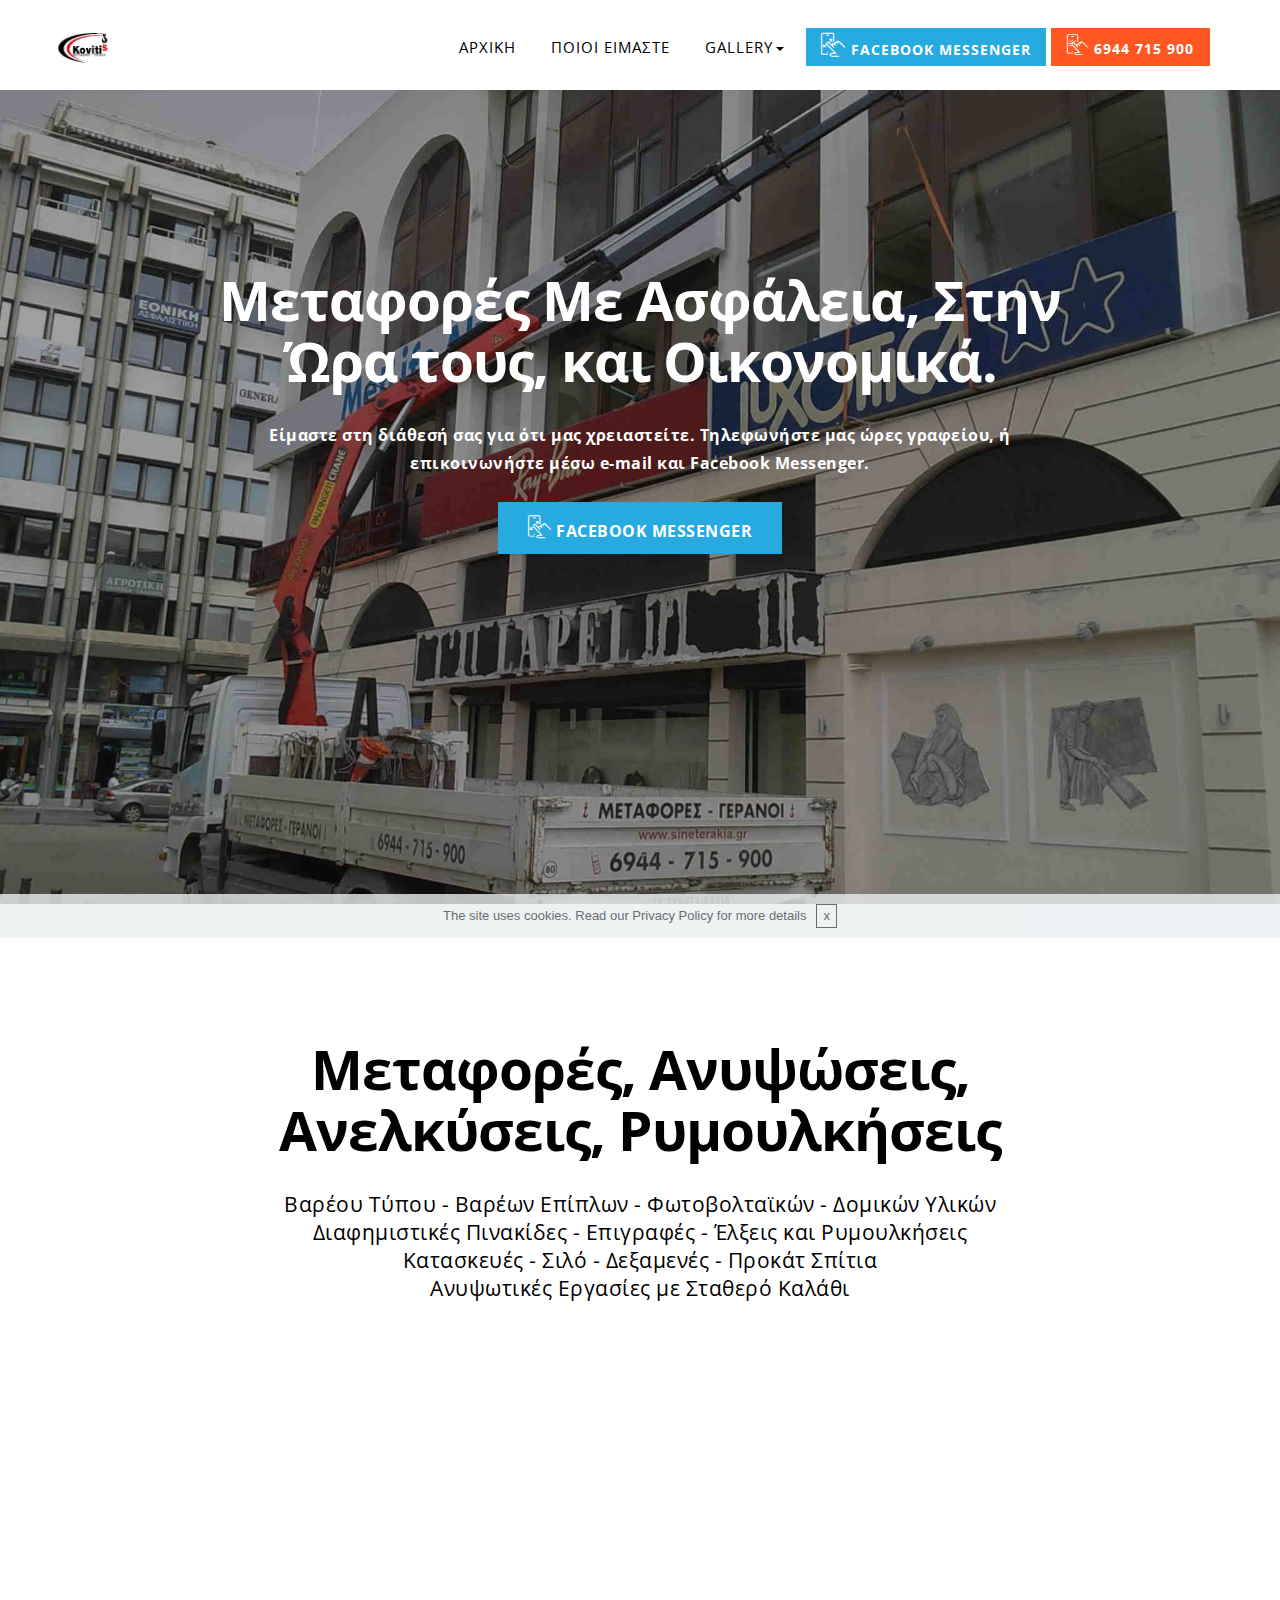
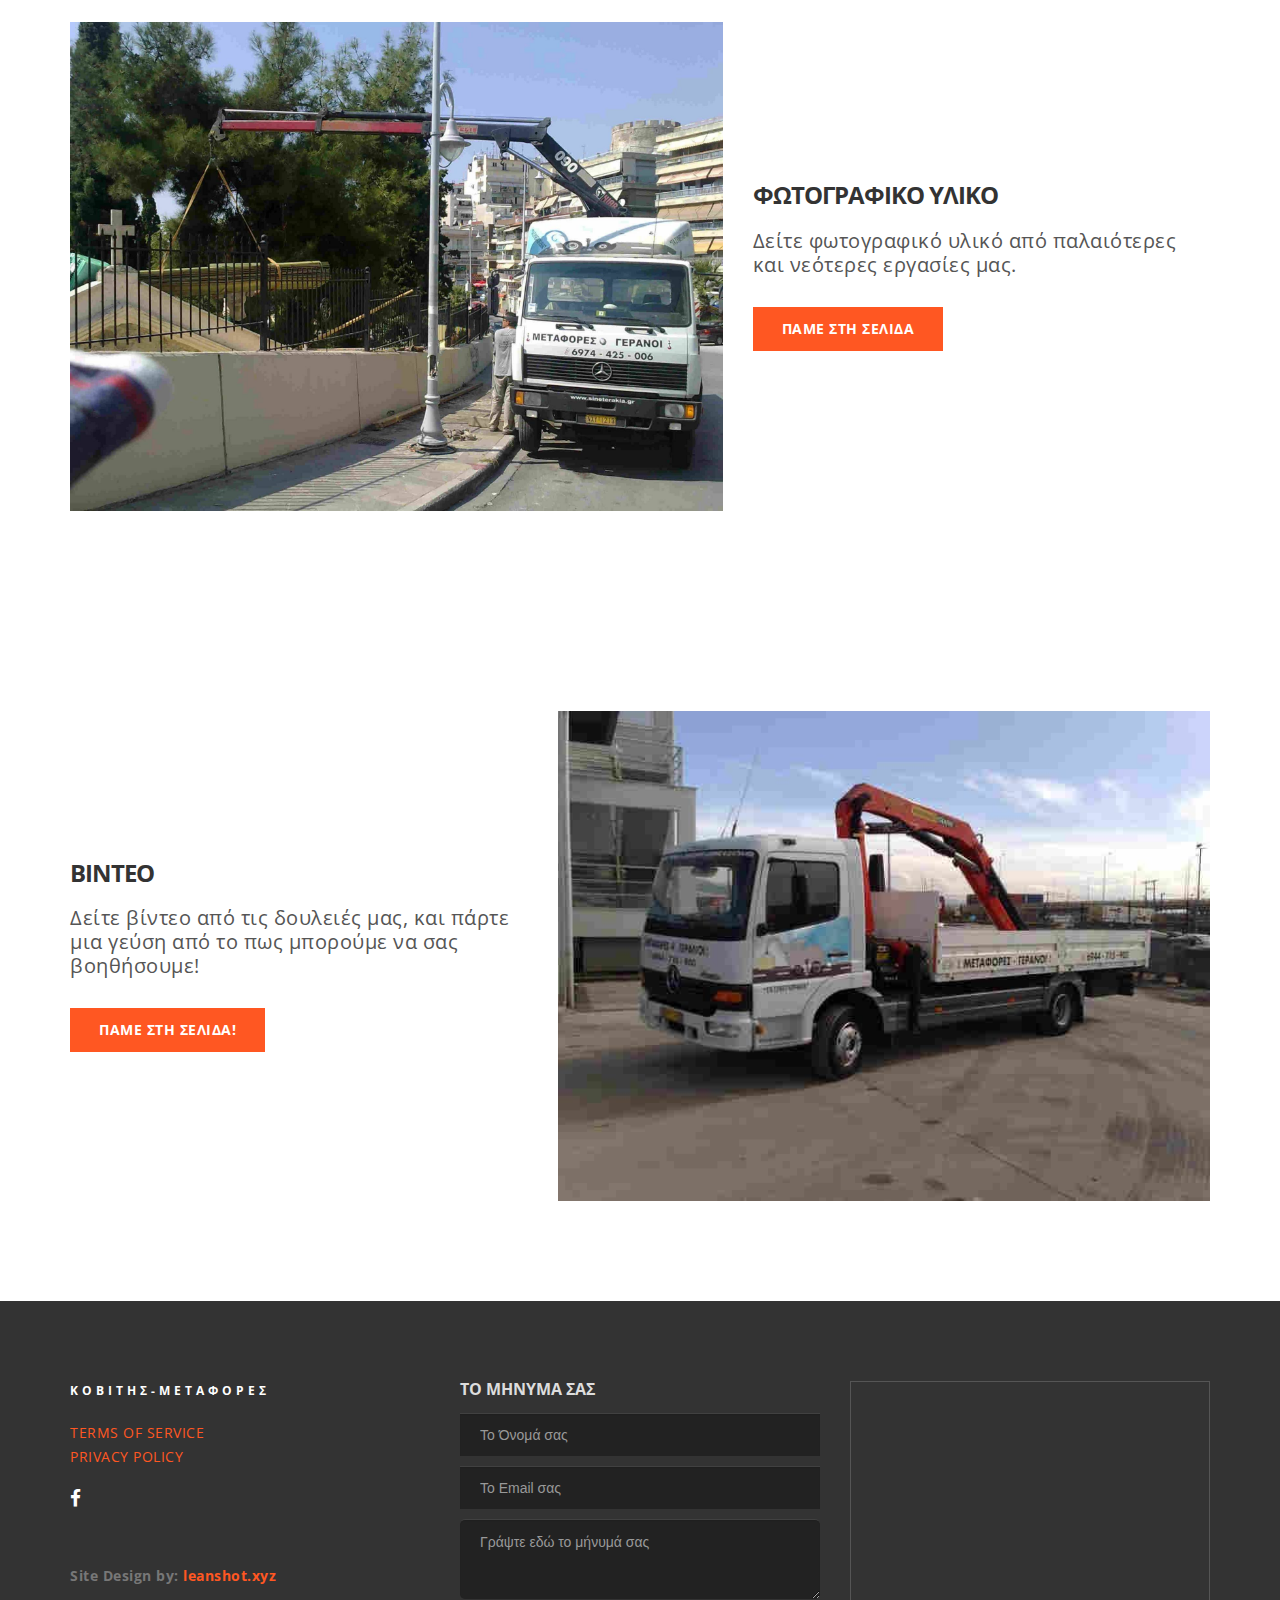
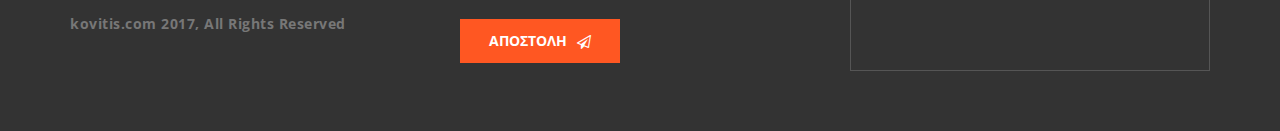
==== commit d2ea92ad: "Update index.html" ====
--- a/index.html
+++ b/index.html
@@ -37,7 +37,7 @@
                 ☰
             </button>
 
-            <ul class="nav-dropdown collapse pull-xs-right navbar-toggleable-sm nav navbar-nav" id="exCollapsingNavbar"><li class="nav-item"><a class="nav-link link" href="https://mobirise.com/"></a></li><li class="nav-item"><a class="nav-link link" href="index.html">ΑΡΧΙΚΗ</a></li><li class="nav-item"><a class="nav-link link" href="ABOUT US.html">ΠΟΙΟΙ ΕΙΜΑΣΤΕ</a></li><li class="nav-item dropdown open"><a class="nav-link link dropdown-toggle" href="index.html" data-toggle="dropdown-submenu" aria-expanded="true">GALLERY</a><div class="dropdown-menu"><a class="dropdown-item" href="PHOTOS.html">ΦΩΤΟΓΡΑΦΙΕΣ</a><a class="dropdown-item" href="VIDEOS.html">ΒΙΝΤΕΟ</a></div></li><li class="nav-item nav-btn"><a class="nav-link btn mbr-title-font btn-info" href="https://m.me/183576741733097" target="_blank"><span class="mbri-touch-swipe mbr-iconfont mbr-iconfont-btn" style="font-size: 24px;"></span>&nbsp;FACEBOOK MESSENGER</a></li><li class="nav-item nav-btn"><a class="nav-link btn mbr-title-font btn-primary" href="tel:+306944715900"><span class="mbri-touch mbr-iconfont mbr-iconfont-btn" style="font-size: 21px;"></span>&nbsp;6944 715 900</a></li></ul>
+            <ul class="nav-dropdown collapse pull-xs-right navbar-toggleable-sm nav navbar-nav" id="exCollapsingNavbar"><li class="nav-item"><a class="nav-link link" href="https://mobirise.com/"></a></li><li class="nav-item"><a class="nav-link link" href="index.html">ΑΡΧΙΚΗ</a></li><li class="nav-item"><a class="nav-link link" href="ABOUT US.html">ΠΟΙΟΙ ΕΙΜΑΣΤΕ</a></li><li class="nav-item dropdown open"><a class="nav-link link dropdown-toggle" href="index.html" data-toggle="dropdown-submenu" aria-expanded="true">GALLERY</a><div class="dropdown-menu"><a class="dropdown-item" href="PHOTOS.html">ΦΩΤΟΓΡΑΦΙΕΣ</a><a class="dropdown-item" href="VIDEOS.html">ΒΙΝΤΕΟ</a></div></li><li class="nav-item nav-btn"><a class="nav-link btn mbr-title-font btn-info" href="https://www.messenger.com/t/kovitis.geranoi" target="_blank"><span class="mbri-touch-swipe mbr-iconfont mbr-iconfont-btn" style="font-size: 24px;"></span>&nbsp;FACEBOOK MESSENGER</a></li><li class="nav-item nav-btn"><a class="nav-link btn mbr-title-font btn-primary" href="tel:+306944715900"><span class="mbri-touch mbr-iconfont mbr-iconfont-btn" style="font-size: 21px;"></span>&nbsp;6944 715 900</a></li></ul>
 
         </div>
 
@@ -54,7 +54,7 @@
                     <h3 class="mbr-title-font"><strong>Μεταφορές Με Ασφάλεια, Στην Ώρα τους, και Οικονομικά.</strong></h3>
                     <p><strong>Είμαστε στη διάθεσή σας για ότι μας χρειαστείτε. Τηλεφωνήστε μας ώρες γραφείου, ή επικοινωνήστε μέσω e-mail και Facebook Messenger.</strong></p>
                     <div class="space40"></div>
-                    <div><a href="https://m.me/183576741733097" class="btn mbr-title-font btn-lg btn-info"><span class="mbri-touch-swipe mbr-iconfont mbr-iconfont-btn" style="font-size: 23px;"></span>&nbsp;FACEBOOK MESSENGER</a></div>
+                    <div><a href="https://www.messenger.com/t/kovitis.geranoi" class="btn mbr-title-font btn-lg btn-info"><span class="mbri-touch-swipe mbr-iconfont mbr-iconfont-btn" style="font-size: 23px;"></span>&nbsp;FACEBOOK MESSENGER</a></div>
 
                     <ul class="features-list">
                         <li>
@@ -177,7 +177,7 @@
                     <h1 class="footer-logo mbr-title-font">ΚΟΒΙΤΗΣ-Μεταφορεσ</h1>
                     <p><a href="TOS.html">TERMS OF SERVICE</a><br><a href="PRIVACY.html">PRIVACY POLICY</a><br></p>
                     <div class="space20"></div>
-                    <div class="footer-social space30"> <a class="fa" title="Facebook" target="_blank" href="https://el-gr.facebook.com/pg/%CE%A3%CE%A5%CE%9D%CE%95%CE%A4%CE%91%CE%99%CE%A1%CE%91%CE%9A%CE%99%CE%91-183576741733097/about/"><i class="fa fa-facebook"></i></a>     </div>
+                    <div class="footer-social space30"> <a class="fa" title="Facebook" target="_blank" href="https://www.facebook.com/kovitis.geranoi/"><i class="fa fa-facebook"></i></a>     </div>
 
                     <p><strong><br></strong><strong>Site Design by:&nbsp;<a href="https://leanshot.xyz" target="_blank">leanshot.xyz</a></strong><strong><br></strong><br><strong>kovitis.com 2017, All Rights Reserved<a href="https://leanshot.xyz" target="_blank"><br></a></strong><br></p>
                 </div>
@@ -230,4 +230,4 @@
   
 <input name="cookieData" type="hidden" data-cookie-text="The site uses cookies. Read our Privacy Policy for more details">
   </body>
-</html>+</html>
